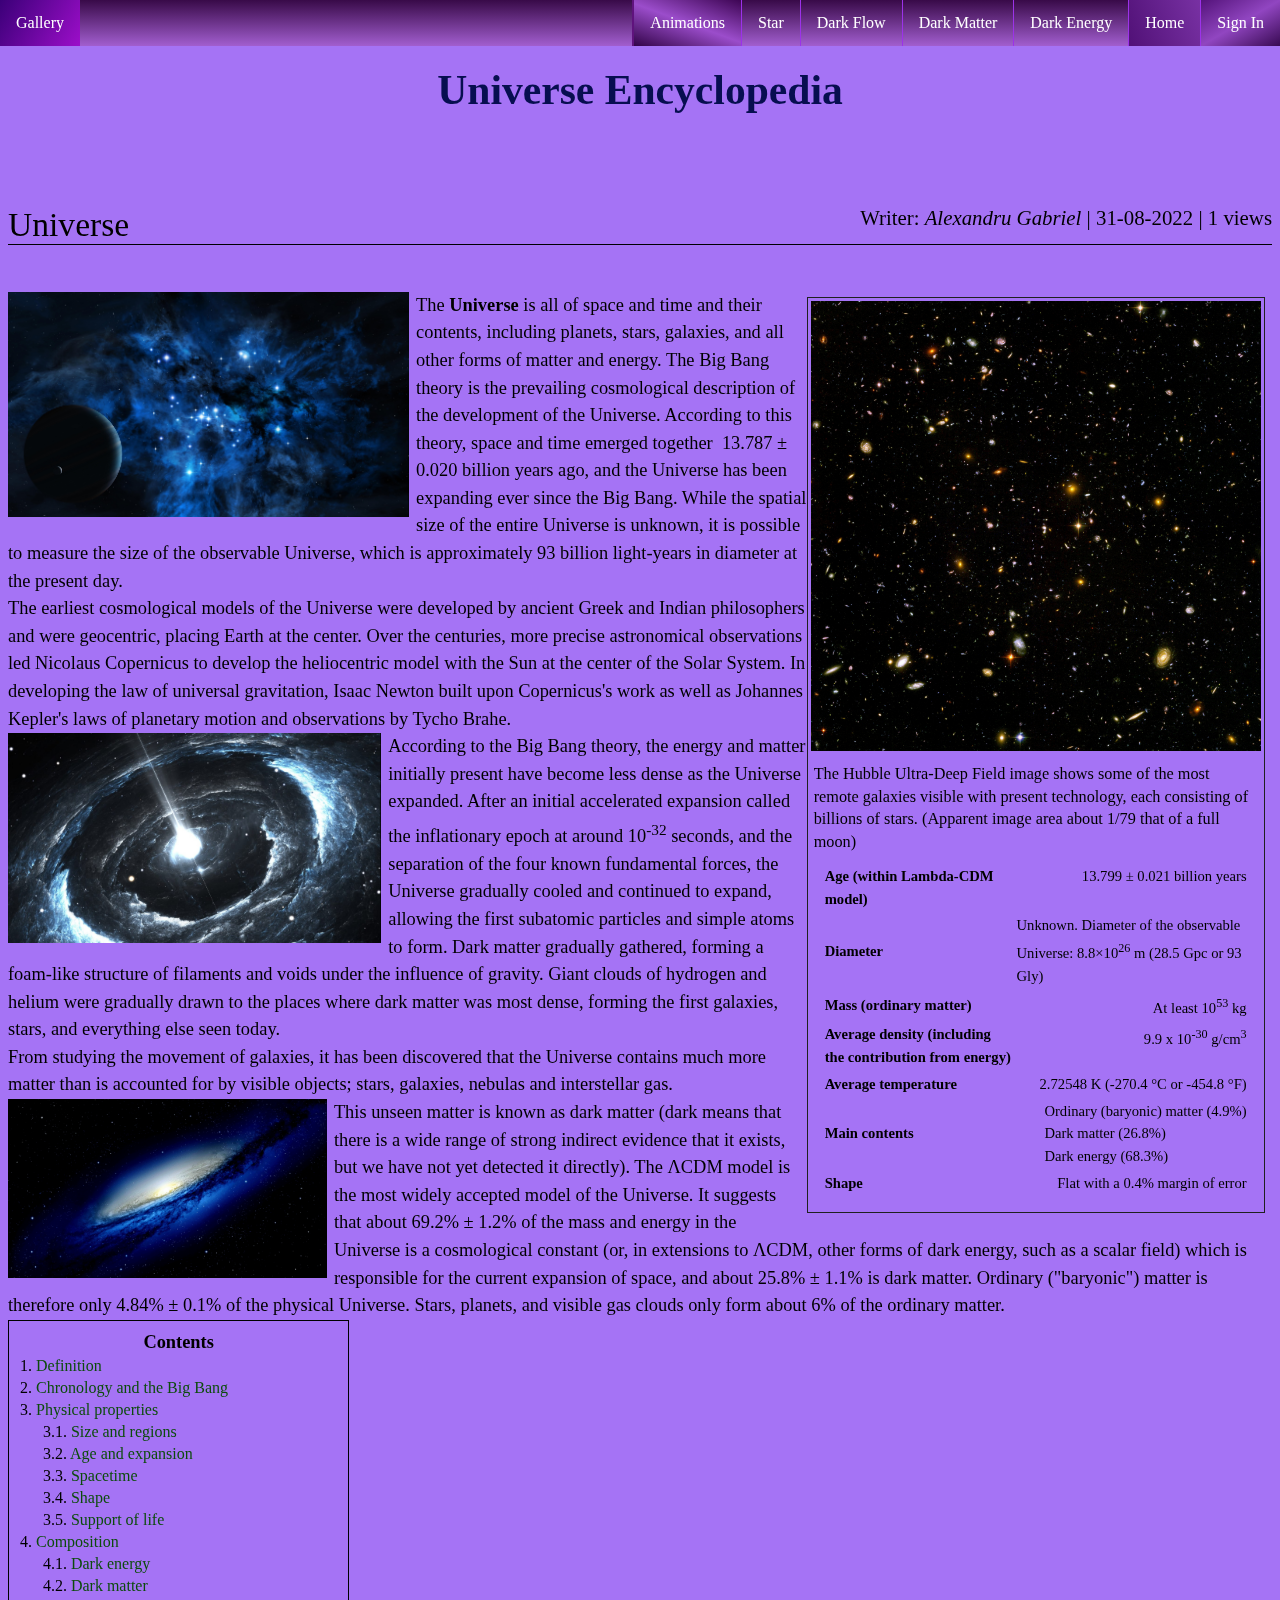
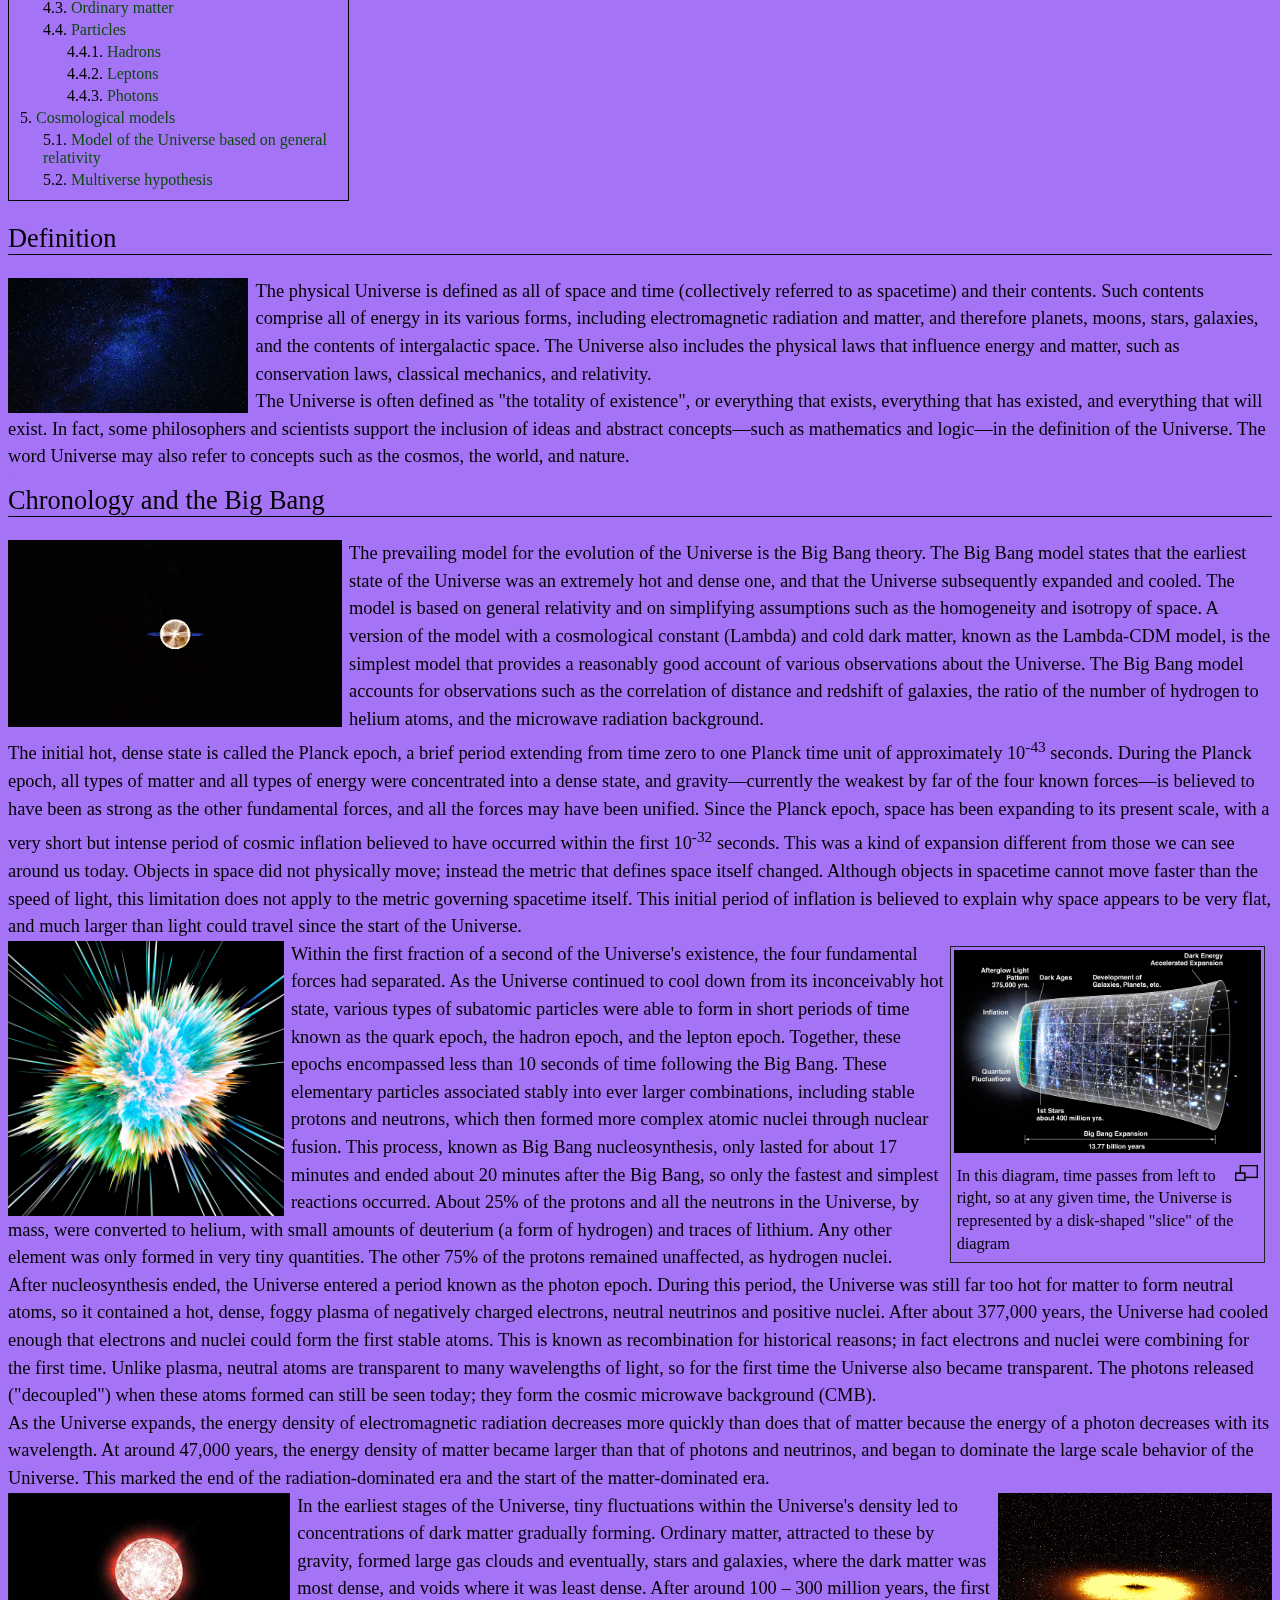
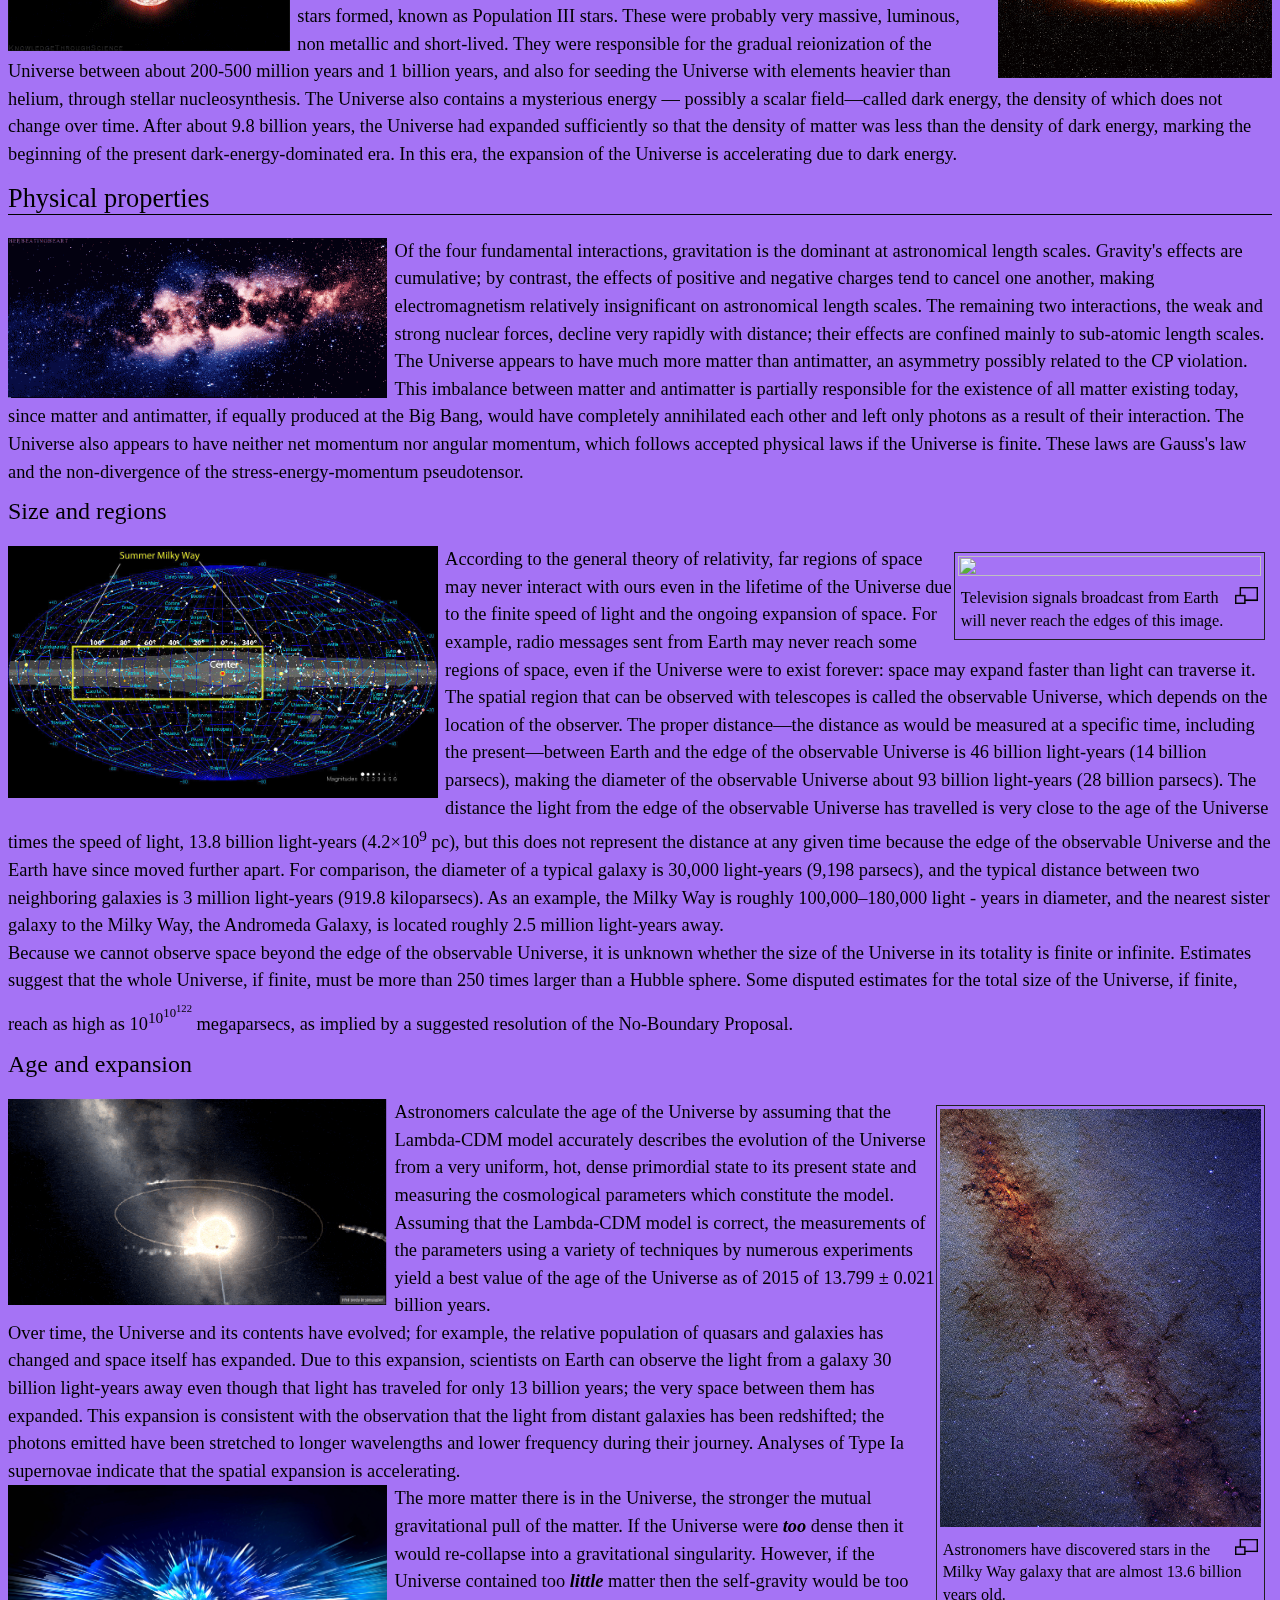
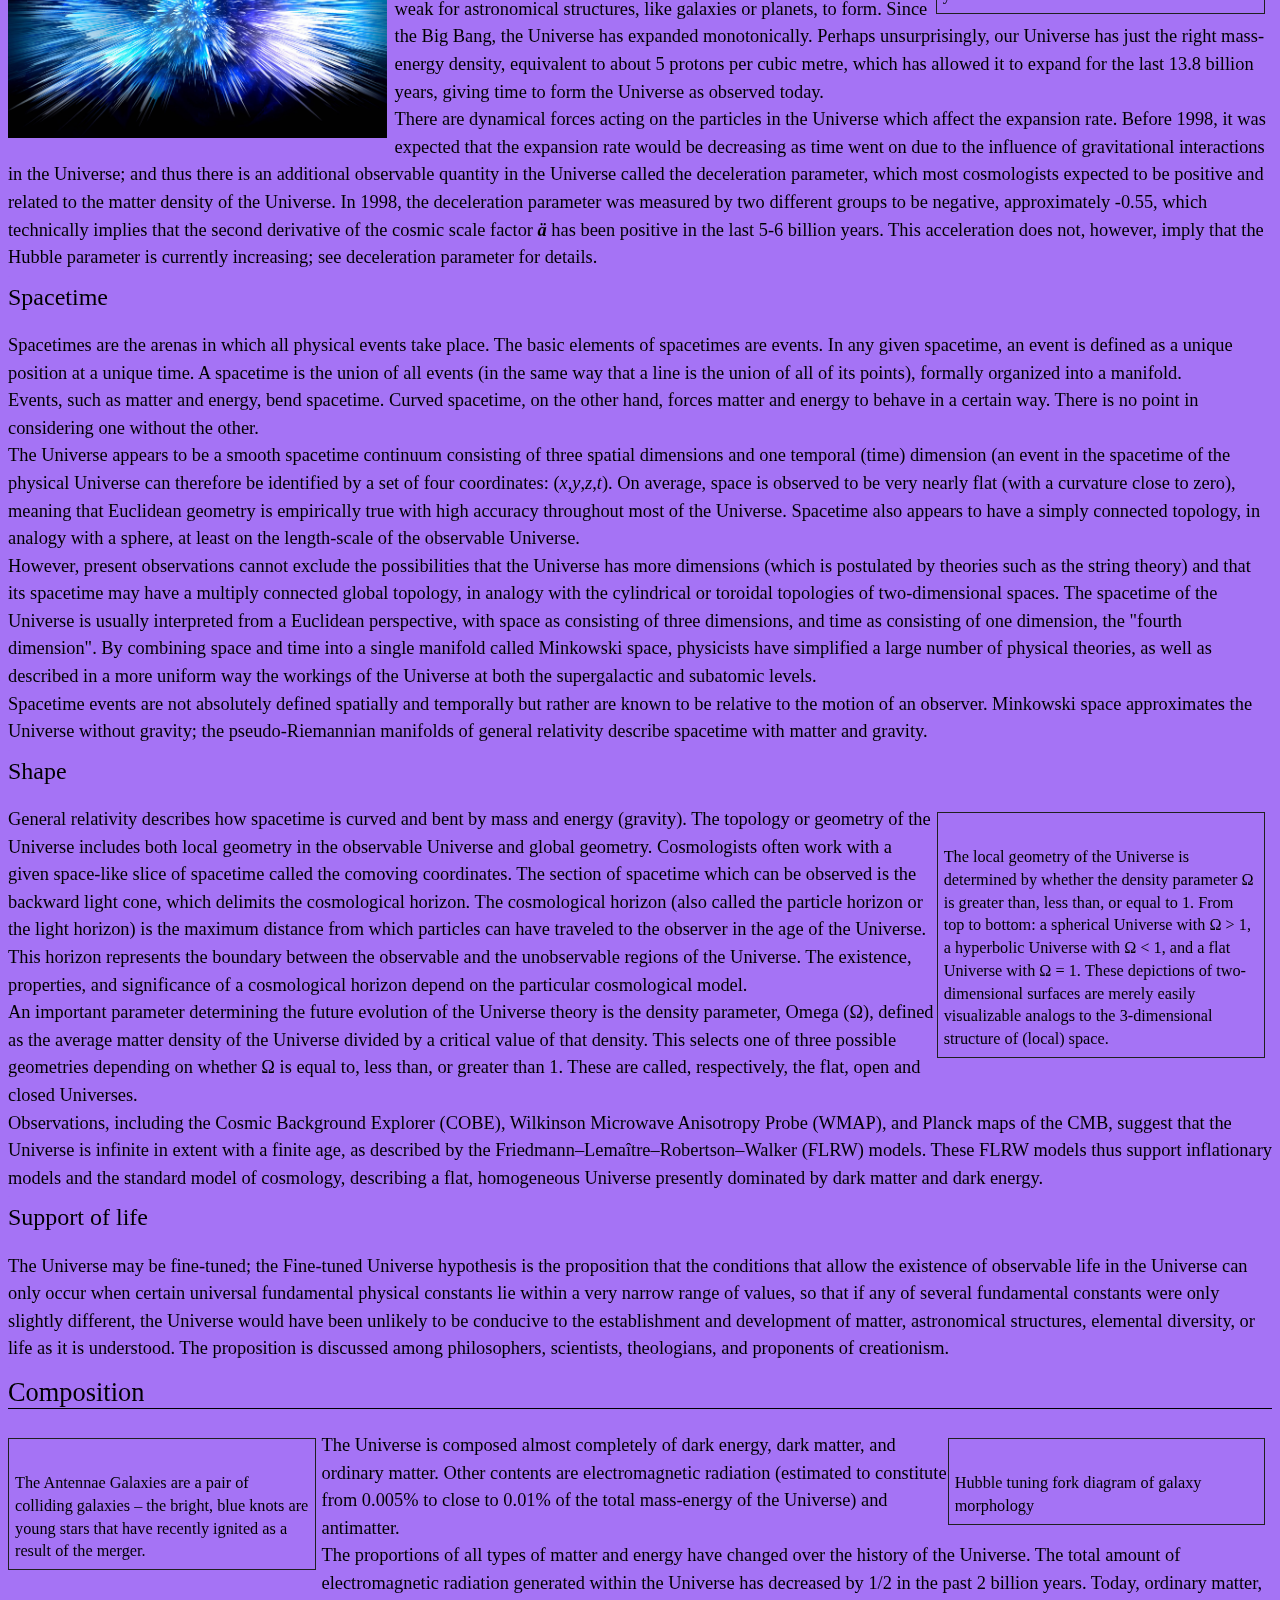
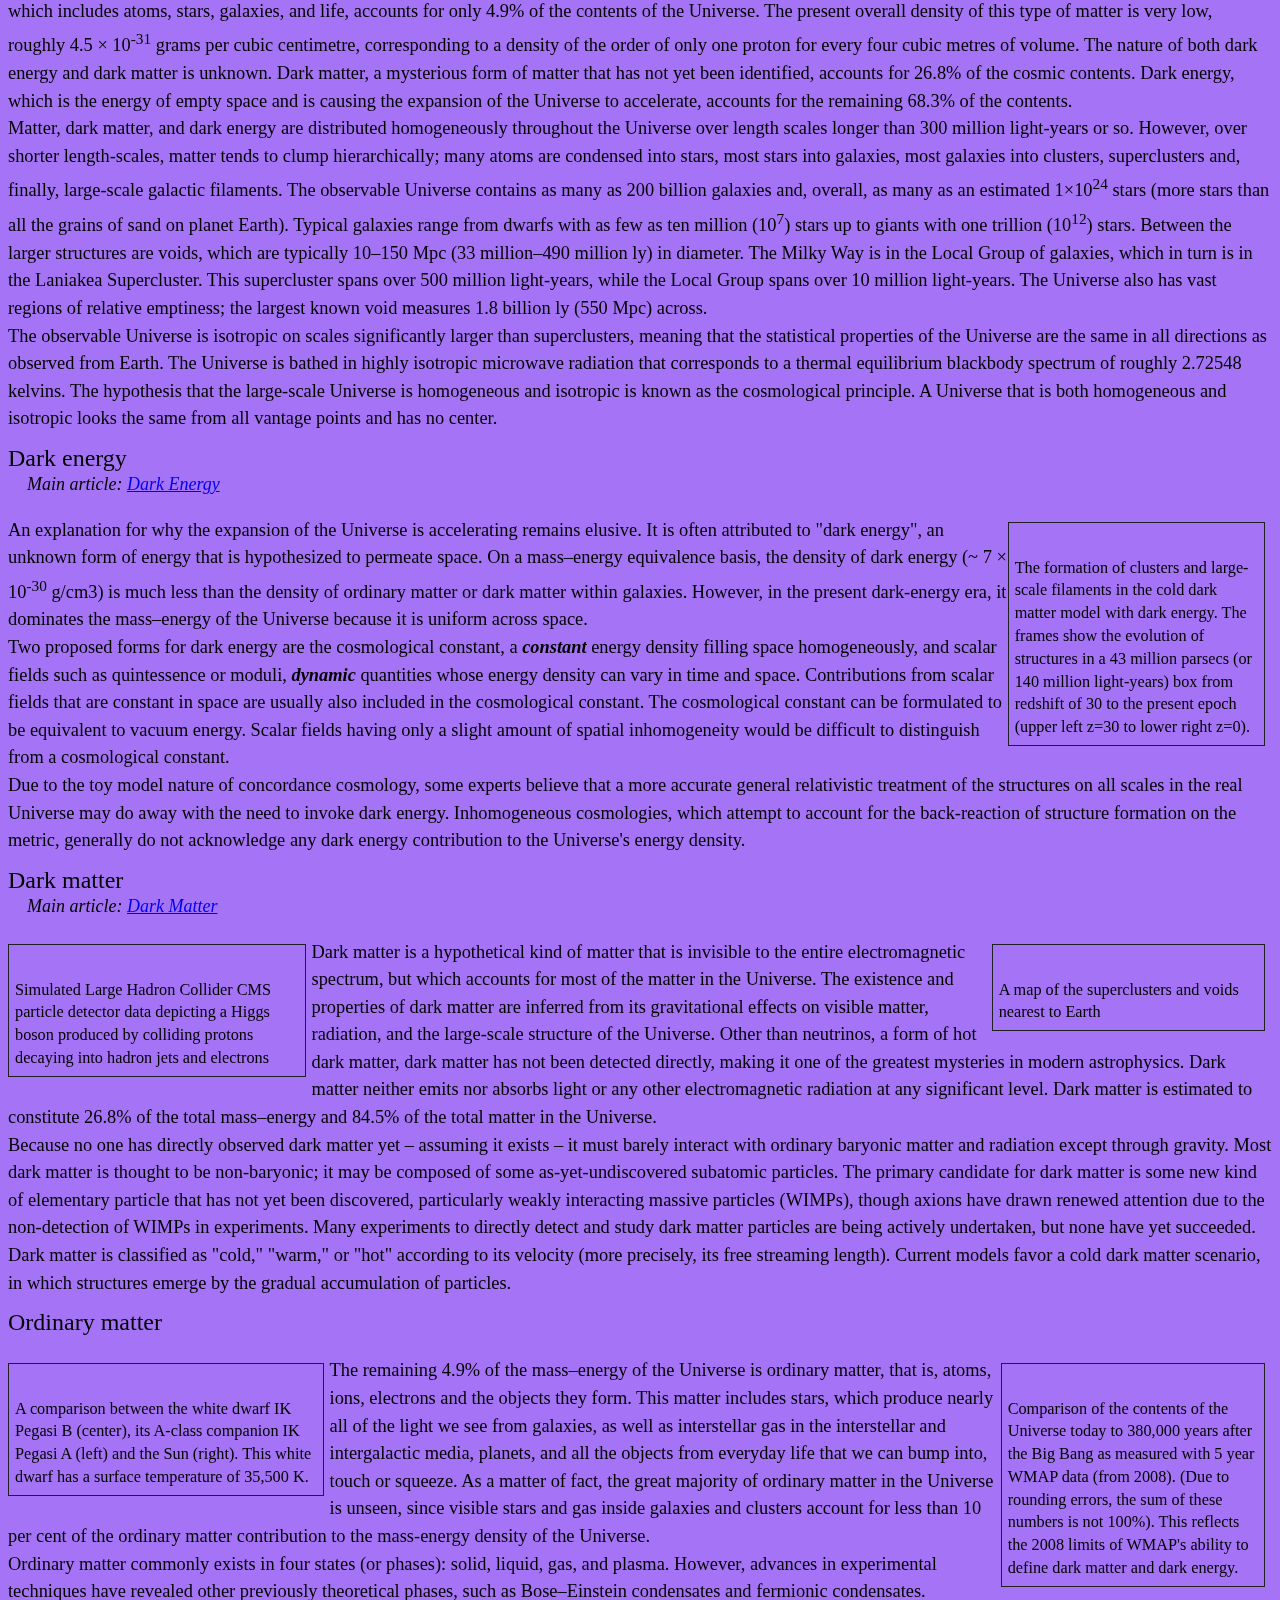
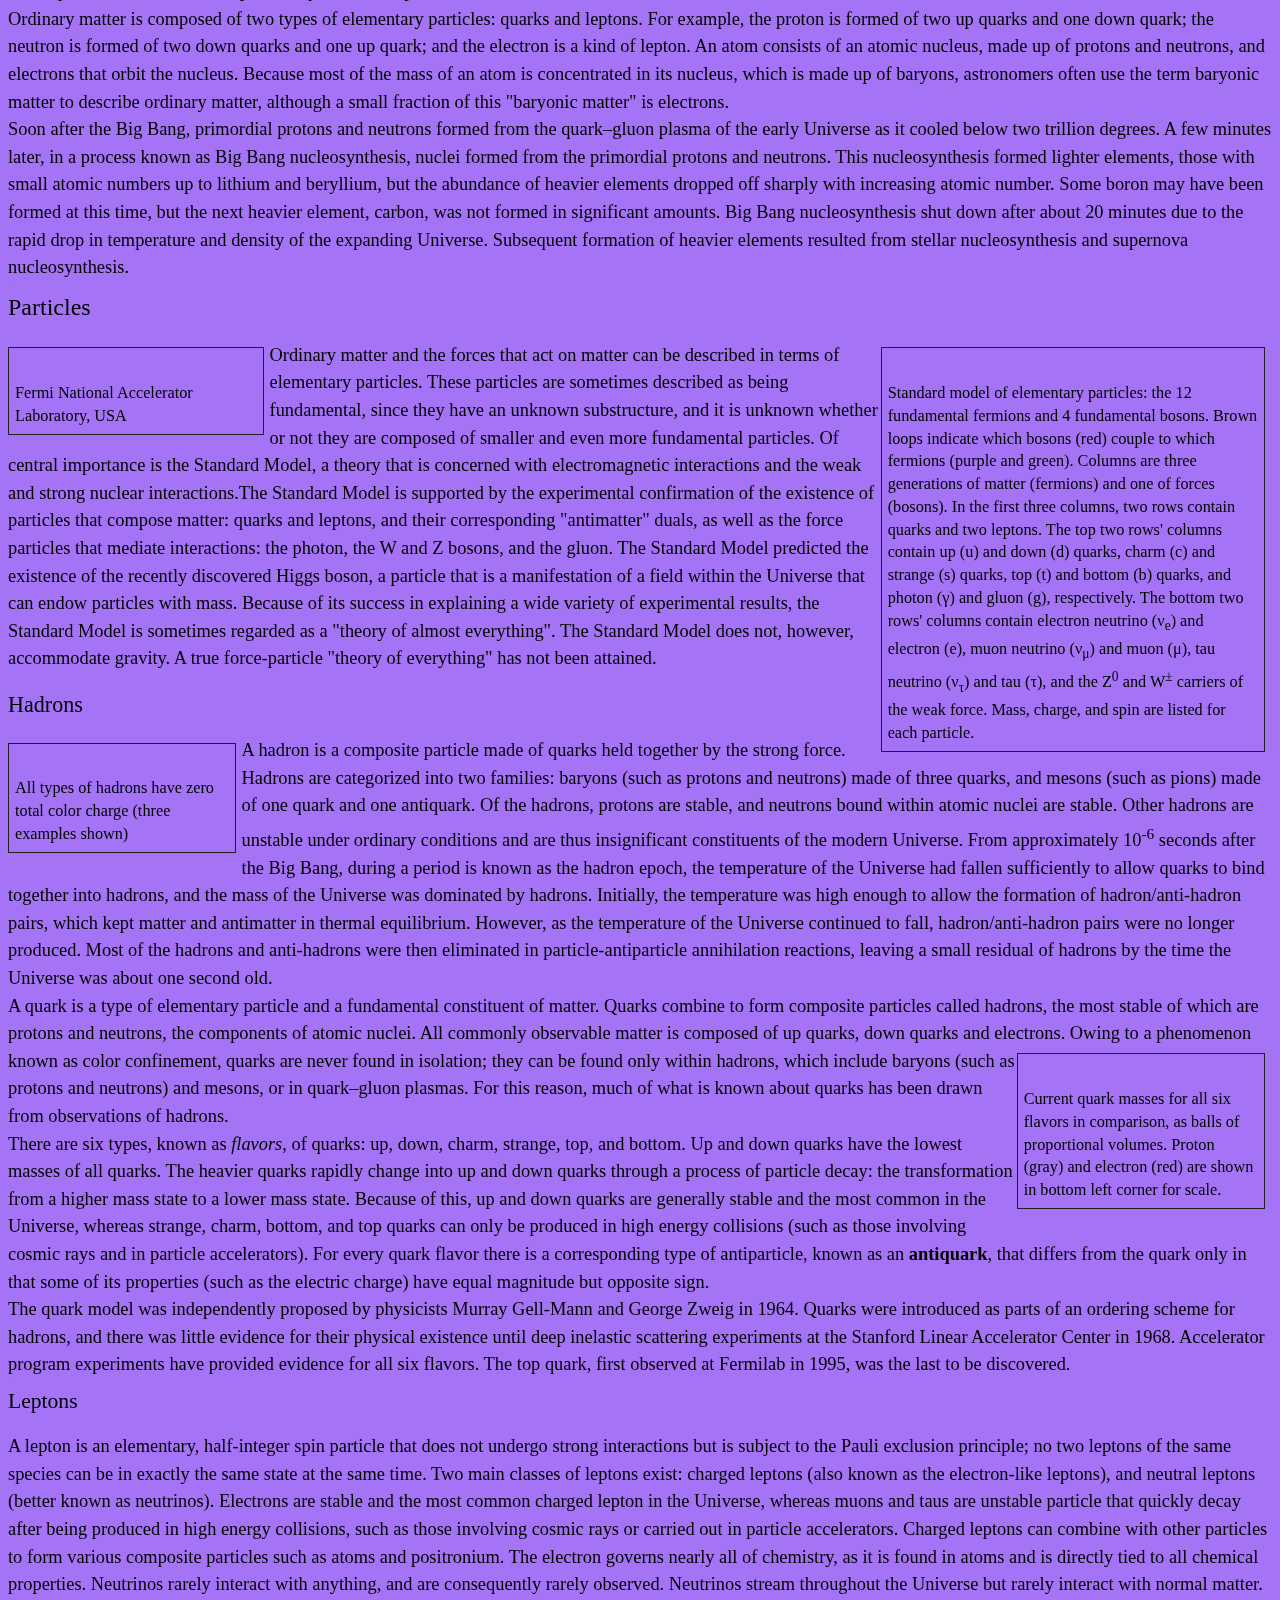
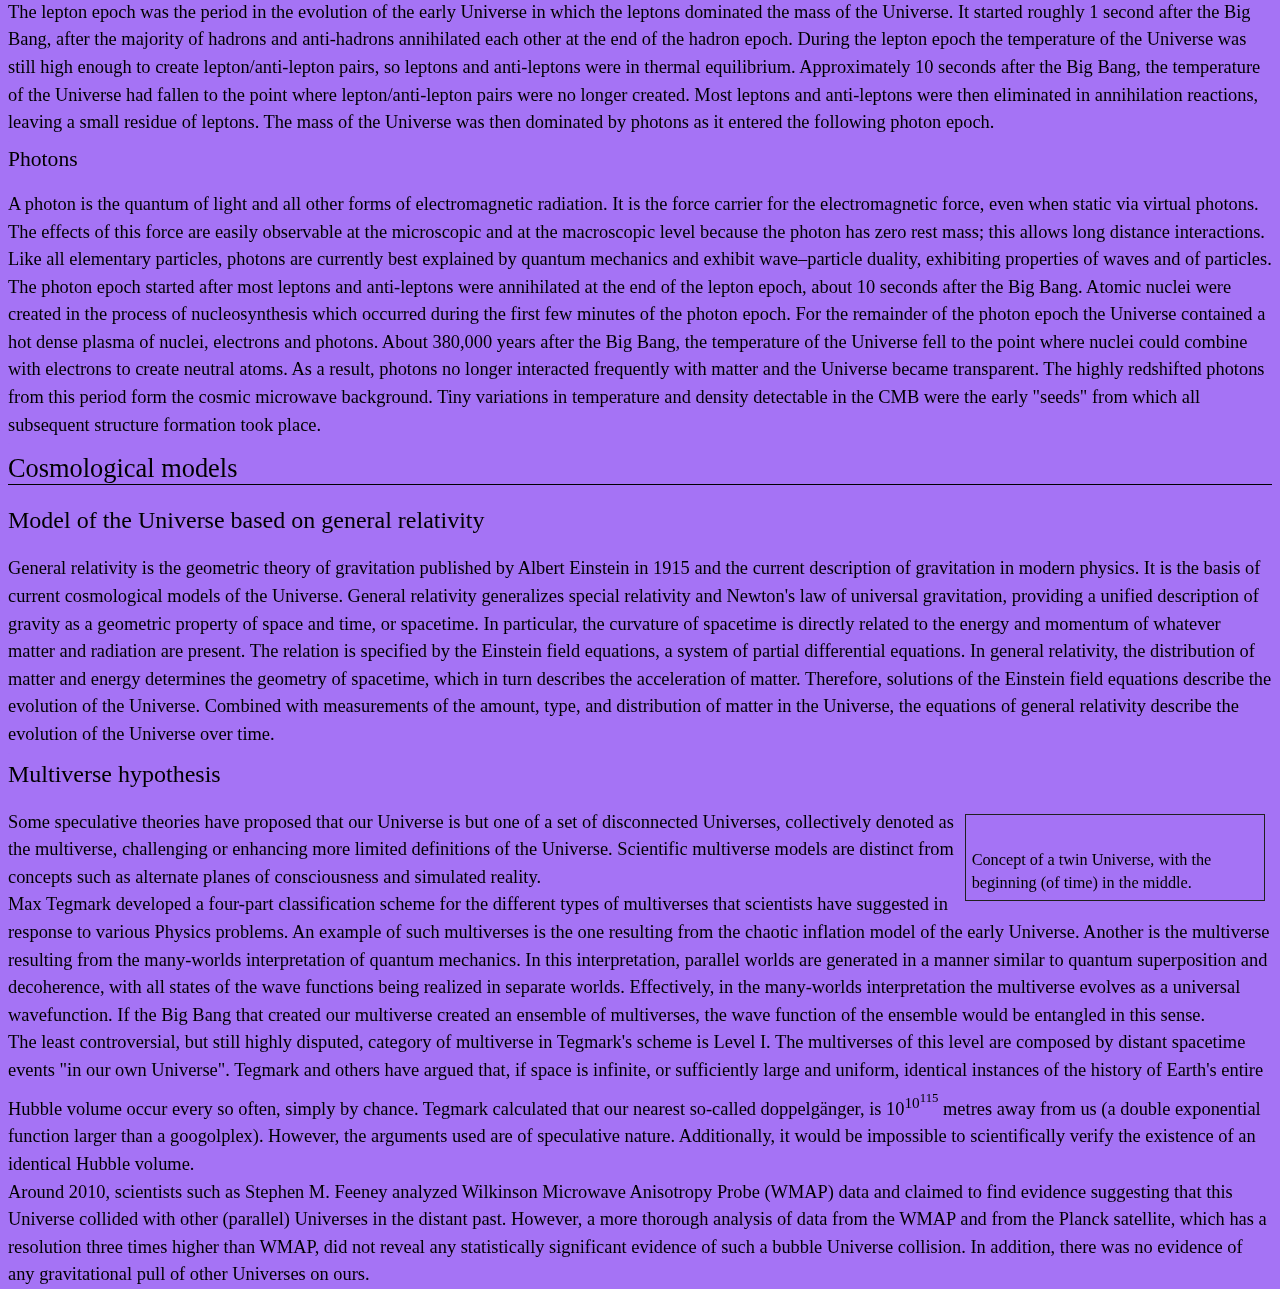
==== index.html @ 9cc8de01 "Update index.html" ====
<!DOCTYPE html>
<html lang = "en" style = "background-color: #a573f5; width: 100%">
    <head>
        <title>
            Universe
        </title>
        <style>
            .center_gif
            {
                justify-content: center;
                align-items: center;
                margin: 0 auto;
                height: 85.5%;
                padding-top: 5%;
            }
            .lightbox
            {
                display: none;
                position: fixed;
                top: 0;
                left: 0;
                z-index: 4;
                width: 100%;
                height: 100%;
                background: rgba(0, 0, 0, 0.7);
            }
            .lightbox:target
            {
                display: flex;
            }
            .subtitle_first
            {
                text-decoration: none;
                font-size: 165%;
                font-weight: normal;
            }
            .subtitle_second
            {
                text-decoration: none;
                font-size: 150%;
                font-weight: normal;
            }
            .subtitle_third
            {
                text-decoration: none;
                font-size: 135%;
                font-weight: normal;
            }
            ::-webkit-scrollbar
            {
                width: 15px;
            }
            ::-webkit-scrollbar-track
            {
                background: #a573f5; 
            }
            ::-webkit-scrollbar-corner
            {
                background: #a573f5; 
            }
            ::-webkit-scrollbar-thumb
            {
                background-image: linear-gradient(#400b52, #9a52cb); 
            }
            ::-webkit-scrollbar-thumb:hover
            {
                background-image: linear-gradient(120deg, #3B0078, #9C0EC9); 
            }
            .website-counter
            {
                color: black;
                font-weight: normal;
                font-size: 62%;
                float: right;
            }
            div.thumbinner
            {
                border: 1px solid #202020;
                background-color: #a573f5;
                font-size: 94%;
                padding: 3px;
                text-align: left;
                overflow: hidden;
            }
            .thumbinner
            {
                min-width: 100px;
            }
            
            div.tleft
            {
                margin: 0.3em 0.3em 1.0em 0;
            }
            div.tleft, div.floatleft, table.floatleft
            {
                float: left;
                clear: left;
            }
            div.tright
            {
                margin: 0.3em 0.4em 1.0em 0;
            }
            div.thumb
            {
                width: auto;
                background-color: transparent;
                margin-bottom: 0.5em;
            }
            div.tright, div.floatright, table.floatright
            {
                float: right;
                clear: right;
            }
            .thumbcaption
            {
                border: 0;
                font-size: 94%;
                line-height: 1.4em;
                padding: 3px;
            }
            .mw-content-ltr .thumbcaption
            {
                text-align: left;
            }
            .magnify
            {
                display: block;
                text-indent: 15px;
                width: 23px;
                user-select: none;
                margin-left: 3px;
                margin-right: 0;
                float: right;
            }
            .table_border_div
            {
                border: 0;
                width: 100%;
                font-size: 90%;
            }
            table
            {
                border: 1px solid black;
                text-align: left;
                padding: 8px;
                font-family: Times New Roman;
                min-width: 300px;
                width: 27%;
            }
            body
            {
                font-size: 100%;
            }
            div.a
            {
                text-align: left;
            }
            ul
            {
                list-style-type: none;
                margin: -8px;
                padding: 0;
                overflow: hidden;
                background-image: linear-gradient(#380a48, #a25ecf);
                position: sticky;
                top: 0;
                z-index: 5;
            }
            li
            {
                float: right;
                border-left: 1px solid rgb(156, 50, 233);
            }
            li.animations
            {
                border-left: 2px solid rgb(95, 19, 125);
            }
            li:last-child
            {
                border-left: none;
            }
            li a
            {
                display: block;
                color: whitesmoke;
                text-align: center;
                padding: 14px 16px;
                text-decoration: none;
            }
            li a:hover
            {
                background-image: linear-gradient(120deg, #3B0078, #9C0EC9);
            }
            .active3
            {
                background-image: linear-gradient(150deg, #54137a, #9146c1, #380a52);
            }
            .active2
            {
                background-image: linear-gradient(135deg, #792fa6, #511177);
            }
            .active
            {
                background-image: linear-gradient(250deg, #7831a3, #511177);
            }
            .line
            {
                width: 100%;
                height: 0.65%;
                border-bottom: 1px solid black;
                position: static;
            }
            .link
            {
                color: #0c4b0c;
                text-decoration: none;
            }
            .link:hover
            {
                text-decoration: underline;
            }
            a:visited
            {
                color: #560909;
                text-decoration: none;
            }
            .afterdiv
            {
                font-family: Times New Roman;
                font-size: 115%;
                float: left;
                margin-top: 0.1%;
                line-height: 150%;
            }
            .unselectable
            {
                font-size: 0.1%;
                margin-bottom: -1.1%;
                color: #a573f5;
                -webkit-touch-callout: none;
                -webkit-user-select: none;
                -khtml-user-select: none;
                -moz-user-select: none;
                -ms-user-select: none;
                user-select: none;
            }
            .unselectable_2
            {
                -webkit-touch-callout: none;
                -webkit-user-select: none;
                -khtml-user-select: none;
                -moz-user-select: none;
                -ms-user-select: none;
                user-select: none;
            }
            .font_color
            {
                z-index: 3;
                color:#53d2c7;
            }
            .image_container
            {
                position: relative;
                cursor: pointer;
            }
            img
            {
                width: 100%;
                height: 100%;
            }
            .image_blur:hover img
            {
                filter: blur(2.5px);
                transition: all 700ms linear;
            }
            .image_blur:not(:hover) img
            {
                transition: all 700ms linear;
            }
            .image_container:before
            {
                content: "";
                position: absolute;
                top: 0;
                left: 0;
                width: 100%;
                height: 100%;
                filter: blur(5px);
                backdrop-filter: blur(9px) saturate(150%) contrast(45%) brightness(140%);
                -webkit-backdrop-filter: blur(9px) saturate(150%) contrast(45%) brightness(140%);
                background-color: hsl(271, 76%, 53%);
                transform: scale(0);
                transition: all 800ms linear;
                transform-origin: 0 50%;
                z-index: 3;
                opacity: 0.35;
            }
            @supports (-webkit-backdrop-filter: blur(9px) saturate(150%) contrast(45%) brightness(140%)) or (backdrop-filter: blur(9px) saturate(150%) contrast(45%) brightness(140%))
            {
                .image_container-b.image_container-reduce
                {
                    transition: all 800ms linear;
                    backdrop-filter: blur(9px) saturate(150%) contrast(45%) brightness(140%);
                    -webkit-backdrop-filter: blur(9px) saturate(150%) contrast(45%) brightness(140%);
                }
            }
            .image_container:hover:before
            {
                transform: scale(1);
            }
            span
            {
                position: absolute;
                opacity: 0;
                transition: all 800ms linear;
            }
            .title
            {
                left: 10%;
                top: 3%;
            }
            .description
            {
                left: 12%;
                top: 20%;
                width: 88%;
            }
            .image_container:hover span
            {
                opacity: 1;
            }
            .line1
            {
                left: 0;
                top: 0;
                position: absolute;
                background: #53d2c7;
                transition: all 800ms linear;
            }
            .top
            {
                width: 3px;
                height: 0;
                left: 5%;
            }
            .image_container:hover .top
            {
                height: 100%;
            }
            .left
            {
                width: 0;
                height: 3px;
                top: 95%;
            }
            .image_container:hover .left
            {
                width: 100%;
            }
            .drop
            {
                display: flex;
                background-image: linear-gradient(200deg, #3d0553, #9b4dcb, #320448);
                flex-direction: row-reverse;
            }
            .drop-cont
            {
                display: none;
            }
            .drop:hover .disappear
            {
                display: none;
            }
            .drop:hover .drop-cont
            {
                display: flex;
                flex-direction: row-reverse;
            }
        </style>
        <meta charset = "UTF-8">
    </head>
    <script>
        function Visitors ()
        {
            var visitCount = localStorage.getItem ("page_view");
            visitCount ++;
            localStorage.setItem ("page_view", visitCount);
            document.getElementById ("demo").innerHTML = visitCount;
        }
    </script>
    <body onload = "Visitors ()">
        <ul>
            <li>
                <a class = "active3" href = "Log In Form.html" style = "color: white">
                    Sign In
                </a>
            </li>
            <li>
                <a class = "active" href = "index.html" style = "color: white">
                    Home
                </a>
            </li>
            <li>
                <a href = "Dark Energy.html" style = "color: white">
                    Dark Energy
                </a>
            </li>
            <li>
                <a href = "Dark Matter.html" style = "color: white">
                    Dark Matter
                </a>
            </li>
            <li>
                <a href = "Dark Flow.html" style = "color: white">
                    Dark Flow
                </a>
            </li>
            <li>
                <a href = "Star.html" style = "color: white">
                    Star
                </a>
            </li>
            <li class = "animations">
                <div class = "drop">
                    <a class = "disappear" style = "color: white; cursor: pointer">
                        Animations
                    </a>
                    <div class = "drop-cont">
                        <a href = "Solar System/Solar System.html" style = "color: white" target = "_blank">
                            Solar System
                        </a>
                        <a href = "Simple Terra/Simple Terra.html" style = "color: white" target = "_blank">
                            Terra
                        </a>
                        <a href = "Orb/Orb.html" style = "color: white" target = "_blank">
                            Orb
                        </a>
                        <a href = "Night Flower/Night Flower.html" style = "color: white" target = "_blank">
                            Form of Life
                        </a>
                        <a href = "Black Hole Shader/Black Hole Shader.html" style = "color: white" target = "_blank">
                            Black Hole
                        </a>
                        <a href = "Nebula/Nebula.html" style = "color: white" target = "_blank">
                            Nebula
                        </a>
                    </div>
                </div>
            </li>
            <li style = "float: left">
                <a class = "active2" href = "Gallery.html" style = "color: white">
                    Gallery
                </a>
            </li>
        </ul>
        <center>
            <h1 style = "text-decoration: none; color:#070e50; font-size: 260%">
                Universe Encyclopedia
            </h1>
        </center>
        <br>
        <br>
        <h2 style = "text-decoration: none; font-size: 210%; font-weight: normal">
            Universe
            <div class = "website-counter unselectable_2">
                &nbsp;views
            </div>
            <div id = "demo" class = "website-counter unselectable_2">
            </div>
            <div class = "website-counter unselectable_2">
                Writer: <i>Alexandru Gabriel</i> | 31-08-2022 |&nbsp;
            </div>
            <div class = "line">
            </div>
        </h2>
        <br>
        <div class = "afterdiv">
            <div class = "thumb tright">
                <div class = "thumbinner" style = "width: 450px">
                    <a href = "#img1">
                        <img loading = "lazy" src = "media\Hubble_ultra_deep_field.jpg" width = "100%">
                    </a>
                    <a href = "#_" class = "lightbox" id = "img1">
                        <div class = "center_gif">
                            <img loading = "lazy" src = "media\Hubble_ultra_deep_field.jpg">
                        </div>
                    </a>
                    <div class = "thumbcaption">
                        The Hubble Ultra-Deep Field image shows some of the most remote galaxies visible with present technology, each consisting of billions of stars. (Apparent image area about 1/79 that of a full moon)
                        <table class = "table_border_div">
                            <tr>
                                <td width = "45%">
                                    <b>Age (within Lambda-CDM model)</b>
                                </td>
                                <td style = "float: right">
                                    13.799 ± 0.021 billion years
                                </td>
                            </tr>
                            <tr>
                                <td width = "45%">
                                    <b>Diameter</b>
                                </td>
                                <td style = "float: right">
                                    Unknown. Diameter of the observable Universe: 8.8×10<sup>26</sup> m (28.5 Gpc or 93 Gly)
                                </td>
                            </tr>
                            <tr>
                                <td width = "45%">
                                    <b>Mass (ordinary matter)</b>
                                </td>
                                <td style = "float: right">
                                    At least 10<sup>53</sup> kg
                                </td>
                            </tr>
                            <tr>
                                <td width = "45%">
                                    <b>Average density (including the contribution from energy)</b>
                                </td>
                                <td style = "float: right">
                                    9.9 x 10<sup>-30</sup> g/cm<sup>3</sup>
                                </td>
                            </tr>
                            <tr>
                                <td width = "45%">
                                    <b>Average temperature</b>
                                </td>
                                <td style = "float: right">
                                    2.72548 K (-270.4 °C or -454.8 °F)
                                </td>
                            </tr>
                            <tr>
                                <td width = "45%">
                                    <b>Main contents</b>
                                </td>
                                <td style = "float: right">
                                    Ordinary (baryonic) matter (4.9%)<br>
                                    Dark matter (26.8%)<br>
                                    Dark energy (68.3%)
                                </td>
                            </tr>
                            <tr>
                                <td width = "45%">
                                    <b>Shape</b>
                                </td>
                                <td style = "float: right">
                                    Flat with a 0.4% margin of error
                                </td>
                            </tr>
                        </table>
                    </div>
                </div>
            </div>
            <a href = "#img2">
                <div class = "image_blur">
                    <div class = "image_container" style = "width: 31.7%; float: left; margin-right: 0.4em">
                        <img loading = "lazy" src = "media\135275_original_3674x6530.jpg" style = "float: left">
                        <span class = "title font_color" style = "font-size: 130%">
                            Gas clouds in a galaxy
                        </span>
                        <span class = "description font_color" style = "font-size: 102%">
                            Blue gas clouds that formed some stars and planets
                        </span>
                        <span class = "line1 top">
                        </span>
                        <span class = "line1 left">
                        </span>
                    </div>
                </div>
            </a>
            <a href = "#_" class = "lightbox" id = "img2">
                <div class = "center_gif">
                    <img loading = "lazy" src = "media\135275_original_3674x6530.jpg">
                </div>
            </a>
            The <b>Universe</b> is all of space and time and their contents, including planets, stars, galaxies, and all other forms of matter and energy. The Big Bang theory is the prevailing cosmological description of the development of the Universe. According to this theory, 
            space and time emerged together&nbsp; 13.787 ± 0.020 billion years ago, and the Universe has been expanding ever since the Big Bang. While the spatial size of the entire Universe is unknown, it is possible to measure the size of the observable Universe, which is 
            approximately 93 billion light-years in diameter at the present day.<br>
            The earliest cosmological models of the Universe were developed by ancient Greek and Indian philosophers and were geocentric, placing Earth at the center. Over the centuries, more precise astronomical observations led Nicolaus Copernicus to develop the 
            heliocentric model with the Sun at the center of the Solar System. In developing the law of universal gravitation, Isaac Newton built upon Copernicus's work as well as Johannes Kepler's laws of planetary motion and observations by Tycho Brahe.<br>
            <a href = "#img3">
                <div class = "image_blur">
                    <div class = "image_container" style = "width: 29.5%; float: left; margin-right: 0.4em">
                        <img loading = "lazy" src = "media\20210304_005443.jpg" style = "float: left">
                        <span class = "title font_color" style = "font-size: 130%">
                            Neutron star eruption
                        </span>
                        <span class = "description font_color" style = "font-size: 102%">
                            Accretion disc of a gamma rays eruption of a neutron star
                        </span>
                        <span class = "line1 top">
                        </span>
                        <span class = "line1 left">
                        </span>
                    </div>
                </div>
            </a>
            <a href = "#_" class = "lightbox" id = "img3">
                <div class = "center_gif">
                    <img loading = "lazy" src = "media\20210304_005443.jpg">
                </div>
            </a>
            According to the Big Bang theory, the energy and matter initially present have become less dense as the Universe expanded. After an initial accelerated expansion called the inflationary epoch at around 10<sup>-32</sup> seconds, and the separation of the four known 
            fundamental forces, the Universe gradually cooled and continued to expand, allowing the first subatomic particles and simple atoms to form. Dark matter gradually gathered, forming a foam-like structure of filaments and voids under the influence of gravity. Giant clouds 
            of hydrogen and helium were gradually drawn to the places where dark matter was most dense, forming the first galaxies, stars, and everything else seen today.<br>
            From studying the movement of galaxies, it has been discovered that the Universe contains much more matter than is accounted for by visible objects; stars, galaxies, nebulas and interstellar gas. 
            <a href = "#img4">
                <div class = "image_blur">
                    <div class = "image_container" style = "width: 25.2%; float: left; margin-right: 0.4em">
                        <img loading = "lazy" src = "media\857569.jpg" style = "float: left">
                        <span class = "title font_color" style = "font-size: 130%">
                            Galaxy
                        </span>
                        <span class = "description font_color" style = "font-size: 102%">
                            Artist's illustration of a spiral galaxy
                        </span>
                        <span class = "line1 top">
                        </span>
                        <span class = "line1 left">
                        </span>
                    </div>
                </div>
            </a>
            <a href = "#_" class = "lightbox" id = "img4">
                <div class = "center_gif">
                    <img loading = "lazy" src = "media\857569.jpg">
                </div>
            </a>
            This unseen matter is known as dark matter (dark means that there is a wide range of strong indirect evidence that it exists, but we have not yet detected it directly). The ΛCDM model is the most widely accepted model of the Universe. It suggests that about 
            69.2% ± 1.2% of the mass and energy in the Universe is a cosmological constant (or, in extensions to ΛCDM, other forms of dark energy, such as a scalar field) which is responsible for the current expansion of space, and about 25.8% ± 1.1% is dark matter. 
            Ordinary ("baryonic") matter is therefore only 4.84% ± 0.1% of the physical Universe. Stars, planets, and visible gas clouds only form about 6% of the ordinary matter.
        </div>
        <table style = "margin-top: 0.6em">
            <tr>
                <th style = "font-size: 115%">
                    <center>Contents</center>
                </th>
            </tr>
            <tr>
                <td>
                    1. 
                    <a href = "#Definition" class = "link">
                        Definition
                    </a>
                </td>
            </tr>
            <tr>
                <td>
                    2. 
                    <a href = "#Chronology and the Big Bang" class = "link">
                        Chronology and the Big Bang
                    </a>
                </td>
            </tr>
            <tr>
                <td>
                    3. 
                    <a href = "#Physical properties" class = "link">
                        Physical properties
                    </a>
                    <tr>
                        <td style = "padding-left: 7.5%">
                            3.1. 
                            <a href = "#Size and regions" class = "link">
                                Size and regions
                            </a>
                        </td>
                    </tr>
                    <tr>
                        <td style = "padding-left: 7.5%">
                            3.2. 
                            <a href = "#Age and expansion" class = "link">
                                Age and expansion
                            </a>
                        </td>
                    </tr>
                    <tr>
                        <td style = "padding-left: 7.5%">
                            3.3. 
                            <a href = "#Spacetime" class = "link">
                                Spacetime
                            </a>
                        </td>
                    </tr>
                    <tr>
                        <td style = "padding-left: 7.5%">
                            3.4. 
                            <a href = "#Shape" class = "link">
                                Shape
                            </a>
                        </td>
                    </tr>
                    <tr>
                        <td style = "padding-left: 7.5%">
                            3.5. 
                            <a href = "#Support of life" class = "link">
                                Support of life
                            </a>
                        </td>
                    </tr>
                </td>
            </tr>
            <tr>
                <td>
                    4. 
                    <a href = "#Composition" class = "link">
                        Composition
                    </a>
                    <tr>
                        <td style = "padding-left: 7.5%">
                            4.1. 
                            <a href = "#Dark energy" class = "link">
                                Dark energy
                            </a>
                        </td>
                    </tr>
                    <tr>
                        <td style = "padding-left: 7.5%">
                            4.2. 
                            <a href = "#Dark matter" class = "link">
                                Dark matter
                            </a>
                        </td>
                    </tr>
                    <tr>
                        <td style = "padding-left: 7.5%">
                            4.3. 
                            <a href = "#Ordinary matter" class = "link">
                                Ordinary matter
                            </a>
                        </td>
                    </tr>
                    <tr>
                        <td style = "padding-left: 7.5%">
                            4.4. 
                            <a href = "#Particles" class = "link">
                                Particles
                            </a>
                            <tr>
                                <td style = "padding-left: 15%">
                                    4.4.1. 
                                    <a href = "#Hadrons" class = "link">
                                        Hadrons
                                    </a>
                                </td>
                            </tr>
                            <tr>
                                <td style = "padding-left: 15%">
                                    4.4.2. 
                                    <a href = "#Leptons" class = "link">
                                        Leptons
                                    </a>
                                </td>
                            </tr>
                            <tr>
                                <td style = "padding-left: 15%">
                                    4.4.3. 
                                    <a href = "#Photons" class = "link">
                                        Photons
                                    </a>
                                </td>
                            </tr>
                        </td>
                    </tr>
                </td>
            </tr>
            <tr>
                <td>
                    5. 
                    <a href = "#Cosmological models" class = "link">
                        Cosmological models
                    </a>
                    <tr>
                        <td style = "padding-left: 7.5%">
                            5.1. 
                            <a href = "#Model of the Universe based on general relativity" class = "link">
                                Model of the Universe based on general relativity
                            </a>
                        </td>
                    </tr>
                    <tr>
                        <td style = "padding-left: 7.5%">
                            5.2. 
                            <a href = "#Multiverse hypothesis" class = "link">
                                Multiverse hypothesis
                            </a>
                        </td>
                    </tr>
                </td>
            </tr>
        </table>
        <h2 class = "subtitle_first" id = "Definition">
            Definition
            <div class = "line">
            </div>
        </h2>
        <div class = "afterdiv">
            <a href = "#img5">
                <div class = "image_blur">
                    <div class = "image_container" style = "width: 19%; float: left; margin-right: 0.4em">
                        <img loading = "lazy" src = "media\stars_milky_way_space_116893_2560x1440.jpg" style = "float: left">
                        <span class = "title font_color" style = "font-size: 130%">
                            Star cluster
                        </span>
                        <span class = "description font_color" style = "font-size: 102%">
                            A massive star cluster captured with an infrared telecope
                        </span>
                        <span class = "line1 top">
                        </span>
                        <span class = "line1 left">
                        </span>
                    </div>
                </div>
            </a>
            <a href = "#_" class = "lightbox" id = "img5">
                <div class = "center_gif">
                    <img loading = "lazy" src = "media\stars_milky_way_space_116893_2560x1440.jpg">
                </div>
            </a>
            The physical Universe is defined as all of space and time (collectively referred to as spacetime) and their contents. Such contents comprise all of energy in its various forms, including electromagnetic radiation and matter, and therefore planets, moons, stars, 
            galaxies, and the contents of intergalactic space. The Universe also includes the physical laws that influence energy and matter, such as conservation laws, classical mechanics, and relativity.<br>
            The Universe is often defined as "the totality of existence", or everything that exists, everything that has existed, and everything that will exist. In fact, some philosophers and scientists support the inclusion of ideas and abstract concepts—such as mathematics 
            and logic—in the definition of the Universe. The word Universe may also refer to concepts such as the cosmos, the world, and nature.
        </div>
        <p class = "unselectable">
            .
        </p>
        <h2 class = "subtitle_first" id = "Chronology and the Big Bang">
            Chronology and the Big Bang
            <div class="line">
            </div>
        </h2>
        <div class = "afterdiv">
            <a href = "#img6">
                <div class = "image_blur">
                    <div class = "image_container" style = "width: 26.4%; float: left; margin-right: 0.4em">
                        <img loading = "lazy" src = "media\image85.gif" style = "float: left">
                        <span class = "title font_color" style = "font-size: 130%">
                            Big Bang
                        </span>
                        <span class = "description font_color" style = "font-size: 102%">
                            The explosion of the Big Bang
                        </span>
                        <span class = "line1 top">
                        </span>
                        <span class = "line1 left">
                        </span>
                    </div>
                </div>
            </a>
            <a href = "#_" class = "lightbox" id = "img6">
                <div class = "center_gif">
                    <img loading = "lazy" src = "media\image85.gif">
                </div>
            </a>
            The prevailing model for the evolution of the Universe is the Big Bang theory. The Big Bang model states that the earliest state of the Universe was an extremely hot and dense one, and that the Universe subsequently expanded and cooled. The model is based on general relativity 
            and on simplifying assumptions such as the homogeneity and isotropy of space. A version of the model with a cosmological constant (Lambda) and cold dark matter, known as the Lambda-CDM model, is the simplest model that provides a reasonably good account of various observations 
            about the Universe. The Big Bang model accounts for observations such as the correlation of distance and redshift of galaxies, the ratio of the number of hydrogen to helium atoms, and the microwave radiation background.<br>
            The initial hot, dense state is called the Planck epoch, a brief period extending from time zero to one Planck time unit of approximately 10<sup>-43</sup> seconds. During the Planck epoch, all types of matter and all types of energy were concentrated into a dense state, and 
            gravity—currently the weakest by far of the four known forces—is believed to have been as strong as the other fundamental forces, and all the forces may have been unified. Since the Planck epoch, space has been expanding to its present scale, with a very short but 
            intense period of cosmic inflation believed to have occurred within the first 10<sup>-32</sup> seconds. This was a kind of expansion different from those we can see around us today. Objects in space did not physically move; instead the metric that defines space itself 
            changed. Although objects in spacetime cannot move faster than the speed of light, this limitation does not apply to the metric governing spacetime itself. This initial period of inflation is believed to explain why space appears to be very flat, and much larger than light 
            could travel since the start of the Universe.<br>
            <div class = "thumb tright">
                <div class = "thumbinner" style = "width: 307px">
                    <a href = "#img7">
                        <img loading = "lazy" src = "media\image78.jpg" width = "100%">
                    </a>
                    <a href = "#_" class = "lightbox" id = "img7">
                        <div class = "center_gif">
                            <img loading = "lazy" src = "media\image78.jpg">
                        </div>
                    </a>
                    <div class = "thumbcaption">
                        <a href = "#img7.1" title = "Enlarge">
                            <img loading = "lazy" src = "media\untitled.png" class = "magnify">
                        </a>
                        <a href = "#_" class = "lightbox" id = "img7.1">
                            <div class = "center_gif">
                                <img loading = "lazy" src = "media\image78.jpg">
                            </div>
                        </a>
                        In this diagram, time passes from left to right, so at any given time, the Universe is represented by a disk-shaped "slice" of the diagram
                    </div>
                </div>
            </div>
            <a href = "#img8">
                <div class = "image_blur"> 
                    <div class = "image_container" style = "width: 21.8%; float: left; margin-right: 0.4em">
                        <img loading = "lazy" src = "media\143441_original_2400x2400.jpg" style = "float: left">
                        <span class = "title font_color" style = "font-size: 130%">
                            Star collapsing
                        </span>
                        <span class = "description font_color" style = "font-size: 102%">
                            The collapse of a star making a Nebula
                        </span>
                        <span class = "line1 top">
                        </span>
                        <span class = "line1 left">
                        </span>
                    </div>
                </div>
            </a>
            <a href = "#_" class = "lightbox" id = "img8">
                <div class = "center_gif">
                    <img loading = "lazy" src = "media\143441_original_2400x2400.jpg">
                </div>
            </a>
            Within the first fraction of a second of the Universe's existence, the four fundamental forces had separated. As the Universe continued to cool down from its inconceivably hot state, various types of subatomic particles were able to form in short periods of time known as the quark 
            epoch, the hadron epoch, and the lepton epoch. Together, these epochs encompassed less than 10 seconds of time following the Big Bang. These elementary particles associated stably into ever larger combinations, including stable protons and neutrons, which then formed more complex atomic 
            nuclei through nuclear fusion. This process, known as Big Bang nucleosynthesis, only lasted for about 17 minutes and ended about 20 minutes after the Big Bang, so only the fastest and simplest reactions occurred. About 25% of the protons and all the neutrons in the Universe, by mass, were 
            converted to helium, with small amounts of deuterium (a form of hydrogen) and traces of lithium. Any other element was only formed in very tiny quantities. The other 75% of the protons remained unaffected, as hydrogen nuclei.<br>
            After nucleosynthesis ended, the Universe entered a period known as the photon epoch. During this period, the Universe was still far too hot for matter to form neutral atoms, so it contained a hot, dense, foggy plasma of negatively charged electrons, neutral neutrinos and positive             nuclei. After about 377,000 years, the Universe had cooled enough that electrons and nuclei could form the first stable atoms. This is known as recombination for historical reasons; in fact electrons and nuclei were combining for the first time. Unlike plasma, neutral atoms are 
            transparent to many wavelengths of light, so for the first time the Universe also became transparent. The photons released ("decoupled") when these atoms formed can still be seen today; they form the cosmic microwave background (CMB).<br>
            As the Universe expands, the energy density of electromagnetic radiation decreases more quickly than does that of matter because the energy of a photon decreases with its wavelength. At around 47,000 years, the energy density of matter became larger than that of photons and neutrinos, 
            and began to dominate the large scale behavior of the Universe. This marked the end of the radiation-dominated era and the start of the matter-dominated era.<br>
            <a href = "#img9">
                <div class = "image_blur">
                    <div class = "image_container" style = "width: 22.3%; float: left; margin-right: 0.4em">
                        <img loading = "lazy" src = "media\big-bang-explosion-gif-7.gif" style = "float: left">
                        <span class = "title font_color" style = "font-size: 130%">
                            Star explosion
                        </span>
                        <span class = "description font_color" style = "font-size: 102%">
                            The explosion of a star
                        </span>
                        <span class = "line1 top">
                        </span>
                        <span class = "line1 left">
                        </span>
                    </div>
                </div>
            </a>
            <a href = "#_" class = "lightbox" id = "img9">
                <div class = "center_gif">
                    <img loading = "lazy" src = "media\big-bang-explosion-gif-7.gif">
                </div>
            </a>
            <a href = "#img10">
                <div class = "image_blur">
                    <div class = "image_container" style = "width: 21.7%; float: right; margin-left: 0.4em">
                        <img loading = "lazy" src = "media\big-bang-universo-gif-6.gif" style = "float: right">
                        <span class = "title font_color" style = "font-size: 130%">
                            Big Bang
                        </span>
                        <span class = "description font_color" style = "font-size: 102%">
                            Expansion of the Big Bang
                        </span>
                        <span class = "line1 top">
                        </span>
                        <span class = "line1 left">
                        </span>
                    </div>
                </div>
            </a>
            <a href = "#_" class = "lightbox" id = "img10">
                <div class = "center_gif">
                    <img loading = "lazy" src = "media\big-bang-universo-gif-6.gif">
                </div>
            </a>
            In the earliest stages of the Universe, tiny fluctuations within the Universe's density led to concentrations of dark matter gradually forming. Ordinary matter, attracted to these by gravity, formed large gas clouds and eventually, stars and galaxies, where the dark matter was most dense, 
            and voids where it was least dense. After around 100 – 300 million years, the first stars formed, known as Population III stars. These were probably very massive, luminous, non metallic and short-lived. They were responsible for the gradual reionization of the Universe between about 200-500 
            million years and 1 billion years, and also for seeding the Universe with elements heavier than helium, through stellar nucleosynthesis. The Universe also contains a mysterious energy&nbsp;—&nbsp;possibly a scalar field—called dark energy, the density of which does not change over time. After about 
            9.8 billion years, the Universe had expanded sufficiently so that the density of matter was less than the density of dark energy, marking the beginning of the present dark-energy-dominated era. In this era, the expansion of the Universe is accelerating due to dark energy.
        </div>
        <p class = "unselectable">
            .
        </p>
        <h2 class = "subtitle_first" id = "Physical properties">
            Physical properties
            <div class = "line">
            </div>
        </h2>
        <div class = "afterdiv">
            <a href = "#img11">
                <div class = "image_blur">
                    <div class = "image_container" style = "width: 30%; float: left; margin-right: 0.4em">
                        <img loading = "lazy" src = "media\vqcAnB.webp" style = "float: left">
                        <span class = "title font_color" style = "font-size: 130%">
                            Galaxy cluster
                        </span>
                        <span class = "description font_color" style = "font-size: 102%">
                            An animated illustration of a big galaxy cluster
                        </span>
                        <span class = "line1 top">
                        </span>
                        <span class = "line1 left">
                        </span>
                    </div>
                </div>
            </a>
            <a href = "#_" class = "lightbox" id = "img11">
                <div class = "center_gif">
                    <img loading = "lazy" src = "media\vqcAnB.webp">
                </div>
            </a>
            Of the four fundamental interactions, gravitation is the dominant at astronomical length scales. Gravity's effects are cumulative; by contrast, the effects of positive and negative charges tend to cancel one another, making electromagnetism relatively insignificant on astronomical length scales. 
            The remaining two interactions, the weak and strong nuclear forces, decline very rapidly with distance; their effects are confined mainly to sub-atomic length scales.<br>
            The Universe appears to have much more matter than antimatter, an asymmetry possibly related to the CP violation. This imbalance between matter and antimatter is partially responsible for the existence of all matter existing today, since matter and antimatter, if equally produced at the Big Bang, 
            would have completely annihilated each other and left only photons as a result of their interaction. The Universe also appears to have neither net momentum nor angular momentum, which follows accepted physical laws if the Universe is finite. These laws are Gauss's law and the non-divergence 
            of the stress-energy-momentum pseudotensor.
        </div>
        <p class = "unselectable">
            .
        </p>
        <h2 class = "subtitle_second" id = "Size and regions">
            Size and regions
        </h2>
        <div class = "afterdiv">
            <div class = "thumb tright">
                <div class = "thumbinner" style = "width: 303px">
                    <a href = "#img12">
                        <img loading = "lazy" src = "https://upload.wikimedia.org/wikipedia/commons/thumb/e/e5/Extended_universe_logarithmic_illustration_%28English_annotated%29.png/1024px-Extended_universe_logarithmic_illustration_%28English_annotated%29.png" width = "100%">
                    </a>
                    <a href = "#_" class = "lightbox" id = "img12">
                        <div class = "center_gif">
                            <img loading = "lazy" src = "https://upload.wikimedia.org/wikipedia/commons/thumb/e/e5/Extended_universe_logarithmic_illustration_%28English_annotated%29.png/1024px-Extended_universe_logarithmic_illustration_%28English_annotated%29.png">
                        </div>
                    </a>
                    <div class = "thumbcaption">
                        <a href = "#img12.1" title = "Enlarge">
                            <img loading = "lazy" src = "media\untitled.png" class = "magnify">
                        </a>
                        <a href = "#_" class = "lightbox" id = "img12.1">
                            <div class = "center_gif">
                                <img loading = "lazy" src = "https://upload.wikimedia.org/wikipedia/commons/thumb/e/e5/Extended_universe_logarithmic_illustration_%28English_annotated%29.png/1024px-Extended_universe_logarithmic_illustration_%28English_annotated%29.png">
                            </div>
                        </a>
                        Television signals broadcast from Earth will never reach the edges of this image.
                    </div>
                </div>
            </div>
            <a href = "#img13">
                <div class = "image_blur">
                    <div class = "image_container" style = "width: 34%; float: left; margin-right: 0.4em">
                        <img loading = "lazy" src = "media\Milky-Way-galaxy-chart-Richard-Powell_Summer_Final-V2.jpg" style = "float: left">
                        <span class = "title font_color" style = "font-size: 130%">
                            Universe
                        </span>
                        <span class = "description font_color" style = "font-size: 102%">
                            The Universe scale of the night sky
                        </span>
                        <span class = "line1 top">
                        </span>
                        <span class = "line1 left">
                        </span>
                    </div>
                </div>
            </a>
            <a href = "#_" class = "lightbox" id = "img13">
                <div class = "center_gif">
                    <img loading = "lazy" src = "media\Milky-Way-galaxy-chart-Richard-Powell_Summer_Final-V2.jpg">
                </div>
            </a>
            According to the general theory of relativity, far regions of space may never interact with ours even in the lifetime of the Universe due to the finite speed of light and the ongoing expansion of space. For example, radio messages sent from Earth may never reach some regions of space, even if the 
            Universe were to exist forever: space may expand faster than light can traverse it.<br>
            The spatial region that can be observed with telescopes is called the observable Universe, which depends on the location of the observer. The proper distance—the distance as would be measured at a specific time, including the present—between Earth and the edge of the observable Universe is 46 billion 
            light-years (14 billion parsecs), making the diameter of the observable Universe about 93 billion light-years (28 billion parsecs). The distance the light from the edge of the observable Universe has travelled is very close to the age of the Universe times the speed of light, 13.8 billion light-years 
            (4.2×10<sup>9</sup> pc), but this does not represent the distance at any given time because the edge of the observable Universe and the Earth have since moved further apart. For comparison, the diameter of a typical galaxy is 30,000 light-years (9,198 parsecs), and the typical distance between two 
            neighboring galaxies is 3 million light-years (919.8 kiloparsecs). As an example, the Milky Way is roughly 100,000–180,000 light&nbsp;-&nbsp;years in diameter, and the nearest sister galaxy to the Milky Way, the Andromeda Galaxy, is located roughly 2.5 million light-years away.<br>
            Because we cannot observe space beyond the edge of the observable Universe, it is unknown whether the size of the Universe in its totality is finite or infinite. Estimates suggest that the whole Universe, if finite, must be more than 250 times larger than a Hubble sphere. Some disputed estimates for 
            the total size of the Universe, if finite, reach as high as 10<sup>10<sup>10<sup>122</sup></sup></sup> megaparsecs, as implied by a suggested resolution of the No-Boundary Proposal.
        </div>
        <p class = "unselectable">
            .
        </p>
        <h2 class = "subtitle_second" id = "Age and expansion">
            Age and expansion
        </h2>
        <div class = "afterdiv">
            <div class = "thumb tright">
                <div class = "thumbinner" style = "width: 321px">
                    <a href = "#img14">
                        <img loading = "lazy" src = "media\Galactic_Cntr_full_cropped.jpg" width = "100%">
                    </a>
                    <a href = "#_" class = "lightbox" id = "img14">
                        <div class = "center_gif">
                            <img loading = "lazy" src = "media\Galactic_Cntr_full_cropped_rotated.jpg">
                        </div>
                    </a>
                    <div class = "thumbcaption">
                        <a href = "#img14.1" title = "Enlarge">
                            <img loading = "lazy" src = "media\untitled.png" class = "magnify">
                        </a>
                        <a href = "#_" class = "lightbox" id = "img14.1">
                            <div class = "center_gif">
                                <img loading = "lazy" src = "media\Galactic_Cntr_full_cropped_rotated.jpg">
                            </div>
                        </a>
                        Astronomers have discovered stars in the Milky Way galaxy that are almost 13.6 billion years old.
                    </div>
                </div>
            </div>
            <a href = "#img15">
                <div class = "image_blur">
                    <div class = "image_container" style = "width: 30%; float: left; margin-right: 0.4em">
                        <img loading = "lazy" src = "media\gallery-1440616110-johngif-3.gif" style = "float: left">
                        <span class = "title font_color" style = "font-size: 130%">
                            Solar system
                        </span>
                        <span class = "description font_color" style = "font-size: 102%">
                            Our solar system moving through the Universe
                        </span>
                        <span class = "line1 top">
                        </span>
                        <span class = "line1 left">
                        </span>
                    </div>
                </div>
            </a>
            <a href = "#_" class = "lightbox" id = "img15">
                <div class = "center_gif">
                    <img loading = "lazy" src = "media\gallery-1440616110-johngif-3.gif">
                </div>
            </a>
            Astronomers calculate the age of the Universe by assuming that the Lambda-CDM model accurately describes the evolution of the Universe from a very uniform, hot, dense primordial state to its present state and measuring the cosmological parameters which constitute the model. Assuming that the Lambda-CDM model is 
            correct, the measurements of the parameters using a variety of techniques by numerous experiments yield a best value of the age of the Universe as of 2015 of 13.799 ± 0.021 billion years.<br>
            Over time, the Universe and its contents have evolved; for example, the relative population of quasars and galaxies has changed and space itself has expanded. Due to this expansion, scientists on Earth can observe the light from a galaxy 30 billion light-years away even though that light has traveled 
            for only 13 billion years; the very space between them has expanded. This expansion is consistent with the observation that the light from distant galaxies has been redshifted; the photons emitted have been stretched to longer wavelengths and lower frequency during their journey. Analyses of Type Ia supernovae 
            indicate that the spatial expansion is accelerating.<br>
            <a href = "#img16">
                <div class = "image_blur">
                    <div class = "image_container" style = "width: 30%; float: left; margin-right: 0.4em">
                        <img loading = "lazy" src = "media\R.jpeg" style = "float: left">
                        <span class = "title font_color" style = "font-size: 130%">
                            Star explosion
                        </span>
                        <span class = "description font_color" style = "font-size: 102%">
                            The explosion of a star making a Nebula
                        </span>
                        <span class = "line1 top">
                        </span>
                        <span class = "line1 left">
                        </span>
                    </div>
                </div>
            </a>
            <a href = "#_" class = "lightbox" id = "img16">
                <div class = "center_gif">
                    <img loading = "lazy" src = "media\R.jpeg">
                </div>
            </a>
            The more matter there is in the Universe, the stronger the mutual gravitational pull of the matter. If the Universe were <b><i>too</i></b> dense then it would re-collapse into a gravitational singularity. However, if the Universe contained too <b><i>little</i></b> matter then the self-gravity would be too weak for astronomical 
            structures, like galaxies or planets, to form. Since the Big Bang, the Universe has expanded monotonically. Perhaps unsurprisingly, our Universe has just the right mass-energy density, equivalent to about 5 protons per cubic metre, which has allowed it to expand for the last 13.8 billion years, giving time to form the Universe as observed today.<br>
            There are dynamical forces acting on the particles in the Universe which affect the expansion rate. Before 1998, it was expected that the expansion rate would be decreasing as time went on due to the influence of gravitational interactions in the Universe; and thus there is an additional observable quantity in the Universe 
            called the deceleration parameter, which most cosmologists expected to be positive and related to the matter density of the Universe. In 1998, the deceleration parameter was measured by two different groups to be negative, approximately -0.55, which technically implies that the second derivative of the cosmic scale factor <b><i>&auml;</i></b> 
            has been positive in the last 5-6 billion years. This acceleration does not, however, imply that the Hubble parameter is currently increasing; see deceleration parameter for details.
        </div>
        <p class = "unselectable">
            .
        </p>
        <h2 class = "subtitle_second" id = "Spacetime">
            Spacetime
        </h2>
        <div class = "afterdiv">
            <a href = "#img17">
                <div class = "image_blur">
                    <div class = "image_container" style = "width: 24%; float: left; margin-right: 0.4em">
                        <img loading = "lazy" src = "media\GPB_circling_earth.jpg" style = "float: left">
                        <span class = "title font_color" style = "font-size: 130%">
                            Spacetime
                        </span>
                        <span class = "description font_color" style = "font-size: 102%">
                            The influence of the Earth over the spacetime
                        </span>
                        <span class = "line1 top">
                        </span>
                        <span class = "line1 left">
                        </span>
                    </div>
                </div>
            </a>
            <a href = "#_" class = "lightbox" id = "img17">
                <div class = "center_gif">
                    <img loading = "lazy" src = "media\GPB_circling_earth.jpg">
                </div>
            </a>
            <a href = "#img18">
                <div class = "image_blur">
                    <div class = "image_container" style = "width: 16%; float: right; margin-left: 0.4em">
                        <img loading = "lazy" src = "media\BlackHole_Lensing.gif" style = "float: right">
                        <span class = "title font_color" style = "font-size: 130%">
                            Black hole lensing
                        </span>
                        <span class = "description font_color" style = "font-size: 102%">
                            The lensing of a black hole over the Milky Way
                        </span>
                        <span class = "line1 top">
                        </span>
                        <span class = "line1 left">
                        </span>
                    </div>
                </div>
            </a>
            <a href = "#_" class = "lightbox" id = "img18">
                <div class = "center_gif">
                    <img loading = "lazy" src = "media\BlackHole_Lensing.gif">
                </div>
            </a>
            Spacetimes are the arenas in which all physical events take place. The basic elements of spacetimes are events. In any given spacetime, an event is defined as a unique position at a unique time. A spacetime is the union of all events (in the same way that a line is the union of all of its points), formally organized into a manifold.<br>
            Events, such as matter and energy, bend spacetime. Curved spacetime, on the other hand, forces matter and energy to behave in a certain way. There is no point in considering one without the other.<br>
            The Universe appears to be a smooth spacetime continuum consisting of three spatial dimensions and one temporal (time) dimension (an event in the spacetime of the physical Universe can therefore be identified by a set of four coordinates: (<i>x</i>,<i>y</i>,<i>z</i>,<i>t</i>). On average, space is observed to be very nearly flat (with a curvature close to zero), 
            meaning that Euclidean geometry is empirically true with high accuracy throughout most of the Universe. Spacetime also appears to have a simply connected topology, in analogy with a sphere, at least on the length-scale of the observable Universe. 
            <a href = "#img19">
                <div class = "image_blur">
                    <div class = "image_container" style = "width: 17.7%; float: right; margin-left: 0.4em">
                        <img loading = "lazy" src = "media\BH_LMC.png" style = "float: right">
                        <span class = "title font_color" style = "font-size: 130%">
                            Black hole
                        </span>
                        <span class = "description font_color" style = "font-size: 102%">
                            The view of a black hole lensing over a galaxy
                        </span>
                        <span class = "line1 top">
                        </span>
                        <span class = "line1 left">
                        </span>
                    </div>
                </div>
            </a>
            <a href = "#_" class = "lightbox" id = "img19">
                <div class = "center_gif">
                    <img loading = "lazy" src = "media\BH_LMC.png">
                </div>
            </a>
            However, present observations cannot exclude the possibilities that the Universe has more dimensions (which is postulated by theories such as the string theory) and that its spacetime may have a multiply connected global topology, in analogy with the cylindrical or toroidal topologies of two-dimensional spaces. The spacetime of the 
            Universe is usually interpreted from a Euclidean perspective, with space as consisting of three dimensions, and time as consisting of one dimension, the "fourth dimension". By combining space and time into a single manifold called Minkowski space, physicists have simplified a large number of physical theories, as well as described 
            in a more uniform way the workings of the Universe at both the supergalactic and subatomic levels.<br>
            Spacetime events are not absolutely defined spatially and temporally but rather are known to be relative to the motion of an observer. Minkowski space approximates the Universe without gravity; the pseudo-Riemannian manifolds of general relativity describe spacetime with matter and gravity.
        </div>
        <p class = "unselectable">
            .
        </p>
        <h2 class = "subtitle_second" id = "Shape">
            Shape
        </h2>
        <div class = "afterdiv">
            <div class = "thumb tright">
                <div class = "thumbinner" style = "width: 320px">
                    <a href = "#img20">
                        <img loading = "lazy" src = "media\R (1).jpeg" width = "100%">
                    </a>
                    <a href = "#_" class = "lightbox" id = "img20">
                        <div class = "center_gif">
                            <img loading = "lazy" src = "media\R (1).jpeg">
                        </div>
                    </a>
                    <div class = "thumbcaption">
                        <a href = "#img20.1" title = "Enlarge">
                            <img loading = "lazy" src = "media\untitled.png" class = "magnify">
                        </a>
                        <a href = "#_" class = "lightbox" id = "img20.1">
                            <div class = "center_gif">
                                <img loading = "lazy" src = "media\R (1).jpeg">
                            </div>
                        </a>
                        The local geometry of the Universe is determined by whether the density parameter Ω is greater than, less than, or equal to 1. From top to bottom: a spherical Universe with Ω > 1, a hyperbolic Universe with Ω < 1, and a flat Universe with Ω = 1. These depictions of two-dimensional surfaces are merely easily 
                        visualizable analogs to the 3-dimensional structure of (local) space.
                    </div>
                </div>
            </div>
            <a href = "#img21">
                <div class = "image_blur">
                    <div class = "image_container" style = "width: 25%; float: left; margin-right: 0.4em">
                        <img loading = "lazy" src = "media\whatshapeist.jpg" style = "float: left">
                        <span class = "title font_color" style = "font-size: 130%">
                            Shape of the Universe
                        </span>
                        <span class = "description font_color" style = "font-size: 102%">
                            Universe's shape determined by the X-ray detections
                        </span>
                        <span class = "line1 top">
                        </span>
                        <span class = "line1 left">
                        </span>
                    </div>
                </div>
            </a>
            <a href = "#_" class = "lightbox" id = "img21">
                <div class = "center_gif">
                    <img loading = "lazy" src = "media\whatshapeist.jpg">
                </div>
            </a>
            General relativity describes how spacetime is curved and bent by mass and energy (gravity). The topology or geometry of the Universe includes both local geometry in the observable Universe and global geometry. Cosmologists often work with a given space-like slice of spacetime called the comoving coordinates. The section of spacetime 
            which can be observed is the backward light cone, which delimits the cosmological horizon. The cosmological horizon (also called the particle horizon or the light horizon) is the maximum distance from which particles can have traveled to the observer in the age of the Universe. This horizon represents the boundary between the 
            observable and the unobservable regions of the Universe. The existence, properties, and significance of a cosmological horizon depend on the particular cosmological model.<br>
            An important parameter determining the future evolution of the Universe theory is the density parameter, Omega (Ω), defined as the average matter density of the Universe divided by a critical value of that density. This selects one of three possible geometries depending on whether Ω is equal to, less than, or greater than 1. 
            These are called, respectively, the flat, open and closed Universes.<br>
            Observations, including the Cosmic Background Explorer (COBE), Wilkinson Microwave Anisotropy Probe (WMAP), and Planck maps of the CMB, suggest that the Universe is infinite in extent with a finite age, as described by the Friedmann–Lemaître–Robertson–Walker (FLRW) models. These FLRW models thus support inflationary models and the 
            standard model of cosmology, describing a flat, homogeneous Universe presently dominated by dark matter and dark energy.
        </div>
        <p class = "unselectable">
            .
        </p>
        <h2 class = "subtitle_second" id = "Support of life">
            Support of life
        </h2>
        <div class = "afterdiv">
            <a href = "#img22">
                <div class = "image_blur">
                    <div class = "image_container" style = "width: 22%; float: left; margin-right: 0.4em">
                        <img loading = "lazy" src = "media\superearths_hu8d632a47d5a322eb4251d5c481614251_142695_1400x0_resize_q75_box.jpg" style = "float: left">
                        <span class = "title font_color" style = "font-size: 130%">
                            Habitable planets
                        </span>
                        <span class = "description font_color" style = "font-size: 102%">
                            Planets similar to Terra that can support life
                        </span>
                        <span class = "line1 top">
                        </span>
                        <span class = "line1 left">
                        </span>
                    </div>
                </div>
            </a>
            <a href = "#_" class = "lightbox" id = "img22">
                <div class = "center_gif">
                    <img loading = "lazy" src = "media\superearths_hu8d632a47d5a322eb4251d5c481614251_142695_1400x0_resize_q75_box.jpg">
                </div>
            </a>
            <a href = "#img23">
                <div style = "width: 25.9%; float: right; margin-left: 0.4em">
                    <img loading = "lazy" src = "media\R (2).jpeg" style = "float: right">
                </div>
            </a>
            <a href = "#_" class = "lightbox" id = "img23">
                <div class = "center_gif">
                    <img loading = "lazy" src = "media\R (2).jpeg">
                </div>
            </a>
            The Universe may be fine-tuned; the Fine-tuned Universe hypothesis is the proposition that the conditions that allow the existence of observable life in the Universe can only occur when certain universal fundamental physical constants lie within a very narrow range of values, so that if any of several fundamental constants were only slightly different, 
            the Universe would have been unlikely to be conducive to the establishment and development of matter, astronomical structures, elemental diversity, or life as it is understood. The proposition is discussed among philosophers, scientists, theologians, and proponents of creationism.
        </div>
        <p class = "unselectable">
            .
        </p>
        <h2 class = "subtitle_first" id = "Composition">
            Composition
            <div class = "line">
            </div>
        </h2>
        <div class = "afterdiv">
            <div class = "thumb tright">
                <div class = "thumbinner" style = "width: 309px">
                    <a href = "#img24">
                        <img loading = "lazy" src = "media\Hubble_Tuning_Fork_diagram.svg" width = "100%">
                    </a>
                    <a href = "#_" class = "lightbox" id = "img24">
                        <div class = "center_gif">
                            <img loading = "lazy" src = "media\Hubble_Tuning_Fork_diagram.svg">
                        </div>
                    </a>
                    <div class = "thumbcaption">
                        <a href = "#img24.1" title = "Enlarge">
                            <img loading = "lazy" src = "media\untitled.png" class = "magnify">
                        </a>
                        <a href = "#_" class = "lightbox" id = "img24.1">
                            <div class = "center_gif">
                                <img loading = "lazy" src = "media\Hubble_Tuning_Fork_diagram.svg">
                            </div>
                        </a>
                        Hubble tuning fork diagram of galaxy morphology
                    </div>
                </div>
            </div>
            <div class = "thumb tleft">
                <div class = "thumbinner" style = "width: 300px">
                    <a href = "#img25">
                        <img loading = "lazy" src = "media\Antennae_galaxies_xl.jpg" width = "100%">
                    </a>
                    <a href = "#_" class = "lightbox" id = "img25">
                        <div class = "center_gif">
                            <img loading = "lazy" src = "media\Antennae_galaxies_xl.jpg">
                        </div>
                    </a>
                    <div class = "thumbcaption">
                        <a href = "#img25.1" title = "Enlarge">
                            <img loading = "lazy" src = "media\untitled.png" class = "magnify">
                        </a>
                        <a href = "#_" class = "lightbox" id = "img25.1">
                            <div class = "center_gif">
                                <img loading = "lazy" src = "media\Antennae_galaxies_xl.jpg">
                            </div>
                        </a>
                        The Antennae Galaxies are a pair of colliding galaxies – the bright, blue knots are young stars that have recently ignited as a result of the merger.
                    </div>
                </div>
            </div>
            The Universe is composed almost completely of dark energy, dark matter, and ordinary matter. Other contents are electromagnetic radiation (estimated to constitute from 0.005% to close to 0.01% of the total mass-energy of the Universe) and antimatter.<br>
            The proportions of all types of matter and energy have changed over the history of the Universe. The total amount of electromagnetic radiation generated within the Universe has decreased by 1/2 in the past 2 billion years. Today, ordinary matter, which includes atoms, stars, galaxies, and life, accounts for only 4.9% of the contents 
            of the Universe. The present overall density of this type of matter is very low, roughly 4.5 × 10<sup>-31</sup> grams per cubic centimetre, corresponding to a density of the order of only one proton for every four cubic metres of volume. The nature of both dark energy and dark matter is unknown. Dark matter, a mysterious form of 
            matter that has not yet been identified, accounts for 26.8% of the cosmic contents. Dark energy, which is the energy of empty space and is causing the expansion of the Universe to accelerate, accounts for the remaining 68.3% of the contents.<br>
            Matter, dark matter, and dark energy are distributed homogeneously throughout the Universe over length scales longer than 300 million light-years or so. However, over shorter length-scales, matter tends to clump hierarchically; many atoms are condensed into stars, most stars into galaxies, most galaxies into clusters, superclusters 
            and, finally, large-scale galactic filaments. The observable Universe contains as many as 200 billion galaxies and, overall, as many as an estimated 1×10<sup>24</sup> stars (more stars than all the grains of sand on planet Earth). Typical galaxies range from dwarfs with as few as ten million (10<sup>7</sup>) stars up to giants with 
            one trillion (10<sup>12</sup>) stars. Between the larger structures are voids, which are typically 10–150 Mpc (33 million–490 million ly) in diameter. The Milky Way is in the Local Group of galaxies, which in turn is in the Laniakea Supercluster. This supercluster spans over 500 million light-years, while the Local Group spans over 
            10 million light-years. The Universe also has vast regions of relative emptiness; the largest known void measures 1.8 billion ly (550 Mpc) across.<br>
            The observable Universe is isotropic on scales significantly larger than superclusters, meaning that the statistical properties of the Universe are the same in all directions as observed from Earth. The Universe is bathed in highly isotropic microwave radiation that corresponds to a thermal equilibrium blackbody spectrum of roughly 2.72548 kelvins. 
            The hypothesis that the large-scale Universe is homogeneous and isotropic is known as the cosmological principle. A Universe that is both homogeneous and isotropic looks the same from all vantage points and has no center.
        </div>
        <p class = "unselectable">
            .
        </p>
        <h2 class = "subtitle_second" id = "Dark energy">
            Dark energy
            <p style = "padding-left: 1.5%; font-size: 75%; margin-top: 0.2%;">
                <i>
                    Main article: 
                    <a href = "Dark Energy.html">
                        Dark Energy
                    </a>
                </i>
            </p>
        </h2>
        <div class = "afterdiv">
            <div class = "thumb tright">
                <div class = "thumbinner" style = "width: 249px">
                    <a href = "#img26">
                        <img loading = "lazy" src = "media\image80.jpg" width = "100%">
                    </a>
                    <a href = "#_" class = "lightbox" id = "img26">
                        <div class = "center_gif">
                            <img loading = "lazy" src = "media\image80.jpg">
                        </div>
                    </a>
                    <div class = "thumbcaption">
                        <a href = "#img26.1" title = "Enlarge">
                            <img loading = "lazy" src = "media\untitled.png" class = "magnify">
                        </a>
                        <a href = "#_" class = "lightbox" id = "img26.1">
                            <div class = "center_gif">
                                <img loading = "lazy" src = "media\image80.jpg">
                            </div>
                        </a>
                        The formation of clusters and large-scale filaments in the cold dark matter model with dark energy. The frames show the evolution of structures in a 43 million parsecs (or 140 million light-years) box from redshift of 30 to the present epoch (upper left z=30 to lower right z=0).
                    </div>
                </div>
            </div>
            <a href = "#img27">
                <div class = "image_blur">
                    <div class = "image_container" style = "width: 30%; float: left; margin-right: 0.4em">
                        <img loading = "lazy" src = "media\image2.png" style = "float: left">
                        <span class = "title font_color" style = "font-size: 130%">
                            Dark energy
                        </span>
                        <span class = "description font_color" style = "font-size: 102%">
                            The artist's illustration of the dark energy
                        </span>
                        <span class = "line1 top">
                        </span>
                        <span class = "line1 left">
                        </span>
                    </div>
                </div>
            </a>
            <a href = "#_" class = "lightbox" id = "img27">
                <div class = "center_gif">
                    <img loading = "lazy" src = "media\image2.png">
                </div>
            </a>
            An explanation for why the expansion of the Universe is accelerating remains elusive. It is often attributed to "dark energy", an unknown form of energy that is hypothesized to permeate space. On a mass–energy equivalence basis, the density of dark energy (~ 7 × 10<sup>-30</sup> g/cm3) is much less than the density of ordinary matter or 
            dark matter within galaxies. However, in the present dark-energy era, it dominates the mass–energy of the Universe because it is uniform across space.<br>
            Two proposed forms for dark energy are the cosmological constant, a <b><i>constant</i></b> energy density filling space homogeneously, and scalar fields such as quintessence or moduli, <b><i>dynamic</i></b> quantities whose energy density can vary in time and space. Contributions from scalar fields that are constant in space are 
            usually also included in the cosmological constant. The cosmological constant can be formulated to be equivalent to vacuum energy. Scalar fields having only a slight amount of spatial inhomogeneity would be difficult to distinguish from a cosmological constant.<br>
            Due to the toy model nature of concordance cosmology, some experts believe that a more accurate general relativistic treatment of the structures on all scales in the real Universe may do away with the need to invoke dark energy. Inhomogeneous cosmologies, which attempt to account for the back-reaction of structure formation on the metric, 
            generally do not acknowledge any dark energy contribution to the Universe's energy density.
        </div>
        <p class = "unselectable">
            .
        </p>
        <h2 class = "subtitle_second" id = "Dark matter">
            Dark matter
            <p style = "padding-left: 1.5%; font-size: 75%; margin-top: 0.2%;">
                <i>
                    Main article: 
                    <a href = "Dark Matter.html">
                        Dark Matter
                    </a>
                </i>
            </p>
        </h2>
        <div class = "afterdiv">
            <div class = "thumb tright">
                <div class = "thumbinner" style = "width: 265px">
                    <a href = "#img28">
                        <img loading = "lazy" src = "media\Nearsc.gif" width = "100%">
                    </a>
                    <a href = "#_" class = "lightbox" id = "img28">
                        <div class = "center_gif">
                            <img loading = "lazy" src = "media\Nearsc.gif">
                        </div>
                    </a>
                    <div class = "thumbcaption">
                        <a href = "#img28.1" title = "Enlarge">
                            <img loading = "lazy" src = "media\untitled.png" class = "magnify">
                        </a>
                        <a href = "#_" class = "lightbox" id = "img28.1">
                            <div class = "center_gif">
                                <img loading = "lazy" src = "media\Nearsc.gif">
                            </div>
                        </a>
                        A map of the superclusters and voids nearest to Earth
                    </div>
                </div>
            </div>
            <div class = "thumb tleft">
                <div class = "thumbinner" style = "width: 290px">
                    <a href = "#img29">
                        <img loading = "lazy" src = "media\image3.jpg" width = "100%">
                    </a>
                    <a href = "#_" class = "lightbox" id = "img29">
                        <div class = "center_gif">
                            <img loading = "lazy" src = "media\image3.jpg">
                        </div>
                    </a>
                    <div class = "thumbcaption">
                        <a href = "#img29.1" title = "Enlarge">
                            <img loading = "lazy" src = "media\untitled.png" class = "magnify">
                        </a>
                        <a href = "#_" class = "lightbox" id = "img29.1">
                            <div class = "center_gif">
                                <img loading = "lazy" src = "media\image3.jpg">
                            </div>
                        </a>
                        Simulated Large Hadron Collider CMS particle detector data depicting a Higgs boson produced by colliding protons decaying into hadron jets and electrons
                    </div>
                </div>
            </div>
            Dark matter is a hypothetical kind of matter that is invisible to the entire electromagnetic spectrum, but which accounts for most of the matter in the Universe. The existence and properties of dark matter are inferred from its gravitational effects on visible matter, radiation, and the large-scale structure of the Universe. Other than neutrinos, 
            a form of hot dark matter, dark matter has not been detected directly, making it one of the greatest mysteries in modern astrophysics. Dark matter neither emits nor absorbs light or any other electromagnetic radiation at any significant level. Dark matter is estimated to constitute 26.8% of the total mass–energy and 84.5% of the total matter in the Universe.<br>
            Because no one has directly observed dark matter yet – assuming it exists – it must barely interact with ordinary baryonic matter and radiation except through gravity. Most dark matter is thought to be non-baryonic; it may be composed of some as-yet-undiscovered subatomic particles. The primary candidate for dark matter is some new kind of elementary 
            particle that has not yet been discovered, particularly weakly interacting massive particles (WIMPs), though axions have drawn renewed attention due to the non-detection of WIMPs in experiments. Many experiments to directly detect and study dark matter particles are being actively undertaken, but none have yet succeeded. Dark matter is classified as 
            "cold," "warm," or "hot" according to its velocity (more precisely, its free streaming length). Current models favor a cold dark matter scenario, in which structures emerge by the gradual accumulation of particles.
        </div>
        <p class = "unselectable">
            .
        </p>
        <h2 class = "subtitle_second" id = "Ordinary matter">
            Ordinary matter
        </h2>
        <div class = "afterdiv">
            <div class = "thumb tright">
                <div class = "thumbinner" style = "width: 256px">
                    <a href = "#img30">
                        <img loading = "lazy" src = "media\Universe_content_bar_chart.svg" width = "100%">
                    </a>
                    <a href = "#_" class = "lightbox" id = "img30">
                        <div class = "center_gif">
                            <img loading = "lazy" src = "media\Universe_content_bar_chart_filled.png">
                        </div>
                    </a>
                    <div class = "thumbcaption">
                        <a href = "#img30.1" title = "Enlarge">
                            <img loading = "lazy" src = "media\untitled.png" class = "magnify">
                        </a>
                        <a href = "#_" class = "lightbox" id = "img30.1">
                            <div class = "center_gif">
                                <img loading = "lazy" src = "media\Universe_content_bar_chart_filled.png">
                            </div>
                        </a>
                        Comparison of the contents of the Universe today to 380,000 years after the Big Bang as measured with 5 year WMAP data (from 2008). (Due to rounding errors, the sum of these numbers is not 100%). This reflects the 2008 limits of WMAP's ability to define dark matter and dark energy.
                    </div>
                </div>
            </div>
            <div class = "thumb tleft">
                <div class = "thumbinner" style = "width: 308px">
                    <a href = "#img31">
                        <img loading = "lazy" src = "media\330px-Size_IK_Peg.svg.png" width = "100%">
                    </a>
                    <a href = "#_" class = "lightbox" id = "img31">
                        <div class = "center_gif">
                            <img loading = "lazy" src = "media\330px-Size_IK_Peg.svg.png">
                        </div>
                    </a>
                    <div class = "thumbcaption">
                        <a href = "#img31.1" title = "Enlarge">
                            <img loading = "lazy" src = "media\untitled.png" class = "magnify">
                        </a>
                        <a href = "#_" class = "lightbox" id = "img31.1">
                            <div class = "center_gif">
                                <img loading = "lazy" src = "media\330px-Size_IK_Peg.svg.png">
                            </div>
                        </a>
                        A comparison between the white dwarf IK Pegasi B (center), its A-class companion IK Pegasi A (left) and the Sun (right). This white dwarf has a surface temperature of 35,500 K.
                    </div>
                </div>
            </div>
            The remaining 4.9% of the mass–energy of the Universe is ordinary matter, that is, atoms, ions, electrons and the objects they form. This matter includes stars, which produce nearly all of the light we see from galaxies, as well as interstellar gas in the interstellar and intergalactic media, planets, and all the objects from everyday life that we can bump into, touch or squeeze.
            As a matter of fact, the great majority of ordinary matter in the Universe is unseen, since visible stars and gas inside galaxies and clusters account for less than 10 per cent of the ordinary matter contribution to the mass-energy density of the Universe.<br>
            Ordinary matter commonly exists in four states (or phases): solid, liquid, gas, and plasma. However, advances in experimental techniques have revealed other previously theoretical phases, such as Bose–Einstein condensates and fermionic condensates.<br>
            Ordinary matter is composed of two types of elementary particles: quarks and leptons. For example, the proton is formed of two up quarks and one down quark; the neutron is formed of two down quarks and one up quark; and the electron is a kind of lepton. An atom consists of an atomic nucleus, made up of protons and neutrons, and electrons that orbit the nucleus. Because most 
            of the mass of an atom is concentrated in its nucleus, which is made up of baryons, astronomers often use the term baryonic matter to describe ordinary matter, although a small fraction of this "baryonic matter" is electrons.<br>
            Soon after the Big Bang, primordial protons and neutrons formed from the quark–gluon plasma of the early Universe as it cooled below two trillion degrees. A few minutes later, in a process known as Big Bang nucleosynthesis, nuclei formed from the primordial protons and neutrons. This nucleosynthesis formed lighter elements, those with small atomic numbers up to lithium and 
            beryllium, but the abundance of heavier elements dropped off sharply with increasing atomic number. Some boron may have been formed at this time, but the next heavier element, carbon, was not formed in significant amounts. Big Bang nucleosynthesis shut down after about 20 minutes due to the rapid drop in temperature and density of the expanding Universe. Subsequent formation 
            of heavier elements resulted from stellar nucleosynthesis and supernova nucleosynthesis.
        </div>
        <p class = "unselectable">
            .
        </p>
        <h2 class = "subtitle_second" id = "Particles">
            Particles
        </h2>
        <div class = "afterdiv">
            <div class = "thumb tright">
                <div class = "thumbinner" style = "width: 376px">
                    <a href = "#img32">
                        <img loading = "lazy" src = "media\Standard_Model_of_Elementary_Particles.svg" width = "100%">
                    </a>
                    <a href = "#_" class = "lightbox" id = "img32">
                        <div class = "center_gif">
                            <img loading = "lazy" src = "media\Standard_Model_of_Elementary_Particles_filled.png">
                        </div>
                    </a>
                    <div class = "thumbcaption">
                        <a href = "#img32.1" title = "Enlarge">
                            <img loading = "lazy" src = "media\untitled.png" class = "magnify">
                        </a>
                        <a href = "#_" class = "lightbox" id = "img32.1">
                            <div class = "center_gif">
                                <img loading = "lazy" src = "media\Standard_Model_of_Elementary_Particles_filled.png">
                            </div>
                        </a>
                        Standard model of elementary particles: the 12 fundamental fermions and 4 fundamental bosons. Brown loops indicate which bosons (red) couple to which fermions (purple and green). Columns are three generations of matter (fermions) and one of forces (bosons). In the first three columns, two rows contain quarks and two leptons. The top two rows' columns contain up (u) 
                        and down (d) quarks, charm (c) and strange (s) quarks, top (t) and bottom (b) quarks, and photon (γ) and gluon (g), respectively. The bottom two rows' columns contain electron neutrino (ν<sub>e</sub>) and electron (e), muon neutrino (ν<sub>μ</sub>) and muon (μ), tau neutrino (ν<sub>τ</sub>) and tau (τ), and the Z<sup>0</sup> and W<sup>±</sup> carriers of the weak force. 
                        Mass, charge, and spin are listed for each particle.
                    </div>
                </div>
            </div>
            <div class = "thumb tleft">
                <div class = "thumbinner" style = "width: 248px">
                    <a href = "#img33">
                        <img loading = "lazy" src = "media\02_Fermilab_-_Fermi_National_Accelerator_Laboratory_-_American_particle_accelerator_Fermilab_near_Chicago_Illinois.jpg" width = "100%">
                    </a>
                    <a href = "#_" class = "lightbox" id = "img33">
                        <div class = "center_gif">
                            <img loading = "lazy" src = "media\02_Fermilab_-_Fermi_National_Accelerator_Laboratory_-_American_particle_accelerator_Fermilab_near_Chicago_Illinois.jpg">
                        </div>
                    </a>
                    <div class = "thumbcaption">
                        <a href = "#img33.1" title = "Enlarge">
                            <img loading = "lazy" src = "media\untitled.png" class = "magnify">
                        </a>
                        <a href = "#_" class = "lightbox" id = "img33.1">
                            <div class = "center_gif">
                                <img loading = "lazy" src = "media\02_Fermilab_-_Fermi_National_Accelerator_Laboratory_-_American_particle_accelerator_Fermilab_near_Chicago_Illinois.jpg">
                            </div>
                        </a>
                        Fermi National Accelerator Laboratory, USA
                    </div>
                </div>
            </div>
            Ordinary matter and the forces that act on matter can be described in terms of elementary particles. These particles are sometimes described as being fundamental, since they have an unknown substructure, and it is unknown whether or not they are composed of smaller and even more fundamental particles. Of central importance is the Standard Model, a theory that is concerned 
            with electromagnetic interactions and the weak and strong nuclear interactions.The Standard Model is supported by the experimental confirmation of the existence of particles that compose matter: quarks and leptons, and their corresponding "antimatter" duals, as well as the force particles that mediate interactions: the photon, the W and Z bosons, and the gluon. The 
            Standard Model predicted the existence of the recently discovered Higgs boson, a particle that is a manifestation of a field within the Universe that can endow particles with mass. Because of its success in explaining a wide variety of experimental results, the Standard Model is sometimes regarded as a "theory of almost everything". The Standard Model does not, however, 
            accommodate gravity. A true force-particle "theory of everything" has not been attained.<br>
            <h2 style = "text-decoration: none; font-size: 120%; font-weight: normal" id = "Hadrons">
                Hadrons
            </h2>
            <div class = "thumb tleft">
                <div class = "thumbinner" style = "width: 220px">
                    <a href = "#img34">
                        <img loading = "lazy" src = "media\Hadron_colors.svg" width = "100%">
                    </a>
                    <a href = "#_" class = "lightbox" id = "img34">
                        <div class = "center_gif">
                            <img loading = "lazy" src = "media\Hadron_colors.png" style = "height: 73%">
                        </div>
                    </a>
                    <div class = "thumbcaption">
                        <a href = "#img34.1" title = "Enlarge">
                            <img loading = "lazy" src = "media\untitled.png" class = "magnify">
                        </a>
                        <a href = "#_" class = "lightbox" id = "img34.1">
                            <div class = "center_gif">
                                <img loading = "lazy" src = "media\Hadron_colors.png" style = "height: 73%">
                            </div>
                        </a>
                        All types of hadrons have zero total color charge (three examples shown)
                    </div>
                </div>
            </div>
            A hadron is a composite particle made of quarks held together by the strong force. Hadrons are categorized into two families: baryons (such as protons and neutrons) made of three quarks, and mesons (such as pions) made of one quark and one antiquark. Of the hadrons, protons are stable, and neutrons bound within atomic nuclei are stable. Other hadrons are unstable under ordinary 
            conditions and are thus insignificant constituents of the modern Universe. From approximately 10<sup>-6</sup> seconds after the Big Bang, during a period is known as the hadron epoch, the temperature of the Universe had fallen sufficiently to allow quarks to bind together into hadrons, and the mass of the Universe was dominated by hadrons. Initially, the temperature was high 
            enough to allow the formation of hadron/anti-hadron pairs, which kept matter and antimatter in thermal equilibrium. However, as the temperature of the Universe continued to fall, hadron/anti-hadron pairs were no longer produced. Most of the hadrons and anti-hadrons were then eliminated in particle-antiparticle annihilation reactions, leaving a small residual of hadrons by the 
            time the Universe was about one second old.<br>
            A quark is a type of elementary particle and a fundamental constituent of matter. Quarks combine to form composite particles called hadrons, the most stable of which are protons and neutrons, the components of atomic nuclei. All commonly observable matter is composed of up quarks, down quarks and electrons. Owing to a phenomenon known as color 
            <div class = "thumb tright">
                <div class = "thumbinner" style = "width: 240px">
                    <a href = "#img35">
                        <img loading = "lazy" src = "media\Quark_masses_as_balls.svg" width = "100%">
                    </a>
                    <a href = "#_" class = "lightbox" id = "img35">
                        <div class = "center_gif">
                            <img loading = "lazy" src = "media\Quark_masses_as_balls.png">
                        </div>
                    </a>
                    <div class = "thumbcaption">
                        <a href = "#img35.1" title = "Enlarge">
                            <img loading = "lazy" src = "media\untitled.png" class = "magnify">
                        </a>
                        <a href = "#_" class = "lightbox" id = "img35.1">
                            <div class = "center_gif">
                                <img loading = "lazy" src = "media\Quark_masses_as_balls.png">
                            </div>
                        </a>
                        Current quark masses for all six flavors in comparison, as balls of proportional volumes. Proton (gray) and electron (red) are shown in bottom left corner for scale.
                    </div>
                </div>
            </div>
            confinement, quarks are never found in isolation; they can be found only within hadrons, which include baryons (such as protons and neutrons) and mesons, or in quark–gluon plasmas. For this reason, much of what is known about quarks has been drawn from observations of hadrons.<br>
            There are six types, known as <i>flavors</i>, of quarks: up, down, charm, strange, top, and bottom. Up and down quarks have the lowest masses of all quarks. The heavier quarks rapidly change into up and down quarks through a process of particle decay: the transformation from a higher mass state to a lower mass state. Because of this, up and down quarks are generally stable and the most 
            common in the Universe, whereas strange, charm, bottom, and top quarks can only be produced in high energy collisions (such as those involving cosmic rays and in particle accelerators). For every quark flavor there is a corresponding type of antiparticle, known as an <b>antiquark</b>, that differs from the quark only in that some of its properties (such as the electric charge) have equal 
            magnitude but opposite sign.<br>
            The quark model was independently proposed by physicists Murray Gell-Mann and George Zweig in 1964. Quarks were introduced as parts of an ordering scheme for hadrons, and there was little evidence for their physical existence until deep inelastic scattering experiments at the Stanford Linear Accelerator Center in 1968. Accelerator program experiments have provided evidence for 
            all six flavors. The top quark, first observed at Fermilab in 1995, was the last to be discovered.
        </div>
        <p class = "unselectable">
            .
        </p>
        <h2 class = "subtitle_third" id = "Leptons">
            Leptons
        </h2>
        <div class = "afterdiv">
            <a href = "#img36">
                <div class = "image_blur">
                    <div class = "image_container" style = "width: 26%; float: left; margin-right: 0.4em">
                        <img loading = "lazy" src = "media\R.png" style = "float: left">
                        <span class = "title font_color" style = "font-size: 130%">
                            Leptons creation
                        </span>
                        <span class = "description font_color" style = "font-size: 102%">
                            The leptons creation with the Compact Muon Solenoid at the Large Hadron Collider
                        </span>
                        <span class = "line1 top">
                        </span>
                        <span class = "line1 left">
                        </span>
                    </div>
                </div>
            </a>
            <a href = "#_" class = "lightbox" id = "img36">
                <div class = "center_gif">
                    <img loading = "lazy" src = "media\R.png">
                </div>
            </a>
            A lepton is an elementary, half-integer spin particle that does not undergo strong interactions but is subject to the Pauli exclusion principle; no two leptons of the same species can be in exactly the same state at the same time. Two main classes of leptons exist: charged leptons (also known as the electron-like leptons), and neutral leptons (better known as neutrinos). Electrons 
            are stable and the most common charged lepton in the Universe, whereas muons and taus are unstable particle that quickly decay after being produced in high energy collisions, such as those involving cosmic rays or carried out in particle accelerators. Charged leptons can combine with other particles to form various composite particles such as atoms and positronium. The electron governs 
            nearly all of chemistry, as it is found in atoms and is directly tied to all chemical properties. Neutrinos rarely interact with anything, and are consequently rarely observed. Neutrinos stream throughout the Universe but rarely interact with normal matter.<br>
            The lepton epoch was the period in the evolution of the early Universe in which the leptons dominated the mass of the Universe. It started roughly 1 second after the Big Bang, after the majority of hadrons and anti-hadrons annihilated each other at the end of the hadron epoch. During the lepton epoch the temperature of the Universe was still high enough to create lepton/anti-lepton 
            pairs, so leptons and anti-leptons were in thermal equilibrium. Approximately 10 seconds after the Big Bang, the temperature of the Universe had fallen to the point where lepton/anti-lepton pairs were no longer created. Most leptons and anti-leptons were then eliminated in annihilation reactions, leaving a small residue of leptons. The mass of the Universe was then dominated by photons 
            as it entered the following photon epoch.
        </div>
        <p class = "unselectable">
            .
        </p>
        <h2 class = "subtitle_third" id = "Photons">
            Photons
        </h2>
        <div class = "afterdiv">
            <a href = "#img37">
                <div class = "image_blur">
                    <div class = "image_container" style = "width: 19%; float: left; margin-right: 0.4em">
                        <img loading = "lazy" src = "media\ImageForArticle_14224(1).webp" style = "float: left">
                        <span class = "title font_color" style = "font-size: 130%">
                            Photon
                        </span>
                        <span class = "description font_color" style = "font-size: 102%">
                            The artist's illustration of a photon
                        </span>
                        <span class = "line1 top">
                        </span>
                        <span class = "line1 left">
                        </span>
                    </div>
                </div>
            </a>
            <a href = "#_" class = "lightbox" id = "img37">
                <div class = "center_gif">
                    <img loading = "lazy" src = "media\ImageForArticle_14224(1).webp">
                </div>
            </a>
            <a href = "#img38">
                <div class = "image_blur">
                    <div class = "image_container" style = "width: 19%; float: right; margin-left: 0.4em">
                        <img loading = "lazy" src = "media\R (3).jpeg" style = "float: right">
                        <span class = "title font_color" style = "font-size: 130%">
                            Photon
                        </span>
                        <span class = "description font_color" style = "font-size: 102%">
                            The energy carried by a photon
                        </span>
                        <span class = "line1 top">
                        </span>
                        <span class = "line1 left">
                        </span>
                    </div>
                </div>
            </a>
            <a href = "#_" class = "lightbox" id = "img38">
                <div class = "center_gif">
                    <img loading = "lazy" src = "media\R (3).jpeg">
                </div>
            </a>
            A photon is the quantum of light and all other forms of electromagnetic radiation. It is the force carrier for the electromagnetic force, even when static via virtual photons. The effects of this force are easily observable at the microscopic and at the macroscopic level because the photon has zero rest mass; this allows long distance interactions. Like all elementary particles, photons are 
            currently best explained by quantum mechanics and exhibit wave–particle duality, exhibiting properties of waves and of particles.<br>
            The photon epoch started after most leptons and anti-leptons were annihilated at the end of the lepton epoch, about 10 seconds after the Big Bang. Atomic nuclei were created in the process of nucleosynthesis which occurred during the first few minutes of the photon epoch. For the remainder of the photon epoch the Universe contained a hot dense plasma of nuclei, electrons and photons. About 
            380,000 years after the Big Bang, the temperature of the Universe fell to the point where nuclei could combine with electrons to create neutral atoms. As a result, photons no longer interacted frequently with matter and the Universe became transparent. The highly redshifted photons from this period form the cosmic microwave background. Tiny variations in temperature and density detectable 
            in the CMB were the early "seeds" from which all subsequent structure formation took place.
        </div>
        <p class = "unselectable">
            .
        </p>
        <h2 class = "subtitle_first" id = "Cosmological models">
            Cosmological models
            <div class = "line">
            </div>
        </h2>
        <h2 class = "subtitle_second" id = "Model of the Universe based on general relativity">
            Model of the Universe based on general relativity
        </h2>
        <div class = "afterdiv">
            General relativity is the geometric theory of gravitation published by Albert Einstein in 1915 and the current description of gravitation in modern physics. It is the basis of current cosmological models of the Universe. General relativity generalizes special relativity and Newton's law of universal gravitation, providing a unified description of gravity as a geometric property of space and 
            time, or spacetime. In particular, the curvature of spacetime is directly related to the energy and momentum of whatever matter and radiation are present. The relation is specified by the Einstein field equations, a system of partial differential equations. In general relativity, the distribution of matter and energy determines the geometry of spacetime, which in turn describes the acceleration 
            of matter. Therefore, solutions of the Einstein field equations describe the evolution of the Universe. Combined with measurements of the amount, type, and distribution of matter in the Universe, the equations of general relativity describe the evolution of the Universe over time.
        </div>
        <p class = "unselectable">
            .
        </p>
        <h2 class = "subtitle_second" id = "Multiverse hypothesis">
            Multiverse hypothesis
        </h2>
        <div class = "afterdiv">
            <div class = "thumb tright">
                <div class = "thumbinner" style = "width: 292px">
                    <a href = "#img39">
                        <img loading = "lazy" src = "https://upload.wikimedia.org/wikipedia/commons/2/28/Universe_Antiuniverse_model.png" width = "100%">
                    </a>
                    <a href = "#_" class = "lightbox" id = "img39">
                        <div class = "center_gif">
                            <img loading = "lazy" src = "https://upload.wikimedia.org/wikipedia/commons/2/28/Universe_Antiuniverse_model.png">
                        </div>
                    </a>
                    <div class = "thumbcaption">
                        <a href = "#img39.1" title = "Enlarge">
                            <img loading = "lazy" src = "media\untitled.png" class = "magnify">
                        </a>
                        <a href = "#_" class = "lightbox" id = "img39.1">
                            <div class = "center_gif">
                                <img loading = "lazy" src = "https://upload.wikimedia.org/wikipedia/commons/2/28/Universe_Antiuniverse_model.png">
                            </div>
                        </a>
                        Concept of a twin Universe, with the beginning (of time) in the middle.
                    </div>
                </div>
            </div>
            <a href = "#img40">
                <div class = "image_blur">
                    <div class = "image_container" style = "width: 21.7%; float: left; margin-right: 0.4em">
                        <img loading = "lazy" src = "media\multiverse-fe01-main-tease.jpg" style = "float: left">
                        <span class = "title font_color" style = "font-size: 130%">
                            Multiverse
                        </span>
                        <span class = "description font_color" style = "font-size: 102%">
                            Artist's concept of the Multiverse
                        </span>
                        <span class = "line1 top">
                        </span>
                        <span class = "line1 left">
                        </span>
                    </div>
                </div>
            </a>
            <a href = "#_" class = "lightbox" id = "img40">
                <div class = "center_gif">
                    <img loading = "lazy" src = "media\multiverse-fe01-main-tease.jpg">
                </div>
            </a>
            Some speculative theories have proposed that our Universe is but one of a set of disconnected Universes, collectively denoted as the multiverse, challenging or enhancing more limited definitions of the Universe. Scientific multiverse models are distinct from concepts such as alternate planes of consciousness and simulated reality.<br>
            Max Tegmark developed a four-part classification scheme for the different types of multiverses that scientists have suggested in response to various Physics problems. An example of such multiverses is the one resulting from the chaotic inflation model of the early Universe. Another is the multiverse resulting from the many-worlds interpretation of quantum mechanics. In this interpretation, parallel 
            worlds are generated in a manner similar to quantum superposition and decoherence, with all states of the wave functions being realized in separate worlds. Effectively, in the many-worlds interpretation the multiverse evolves as a universal wavefunction. If the Big Bang that created our multiverse created an ensemble of multiverses, the wave function of the ensemble would be entangled in this sense.<br>
            <a href = "#img41">
                <div class = "image_blur">
                    <div class = "image_container" style = "width: 20.5%; float: right; margin-left: 0.4em">
                        <img loading = "lazy" src = "media\OIP.jpeg" style = "float: right">
                        <span class = "title font_color" style = "font-size: 130%">
                            Multiverse
                        </span>
                        <span class = "description font_color" style = "font-size: 102%">
                            Artist's concept of the Multiverse
                        </span>
                        <span class = "line1 top">
                        </span>
                        <span class = "line1 left">
                        </span>
                    </div>
                </div>
            </a>
            <a href = "#_" class = "lightbox" id = "img41">
                <div class = "center_gif">
                    <img loading = "lazy" src = "media\OIP.jpeg">
                </div>
            </a>
            The least controversial, but still highly disputed, category of multiverse in Tegmark's scheme is Level I. The multiverses of this level are composed by distant spacetime events "in our own Universe". Tegmark and others have argued that, if space is infinite, or sufficiently large and uniform, identical instances of the history of Earth's entire Hubble volume occur every so often, simply by chance. Tegmark 
            calculated that our nearest so-called doppelgänger, is 10<sup>10<sup>115</sup></sup> metres away from us (a double exponential function larger than a googolplex). However, the arguments used are of speculative nature. Additionally, it would be impossible to scientifically verify the existence of an identical Hubble volume.<br>
            Around 2010, scientists such as Stephen M. Feeney analyzed Wilkinson Microwave Anisotropy Probe (WMAP) data and claimed to find evidence suggesting that this Universe collided with other (parallel) Universes in the distant past. However, a more thorough analysis of data from the WMAP and from the Planck satellite, which has a resolution three times higher than WMAP, did not reveal any statistically significant 
            evidence of such a bubble Universe collision. In addition, there was no evidence of any gravitational pull of other Universes on ours.
        </div>
    </body>
</html>
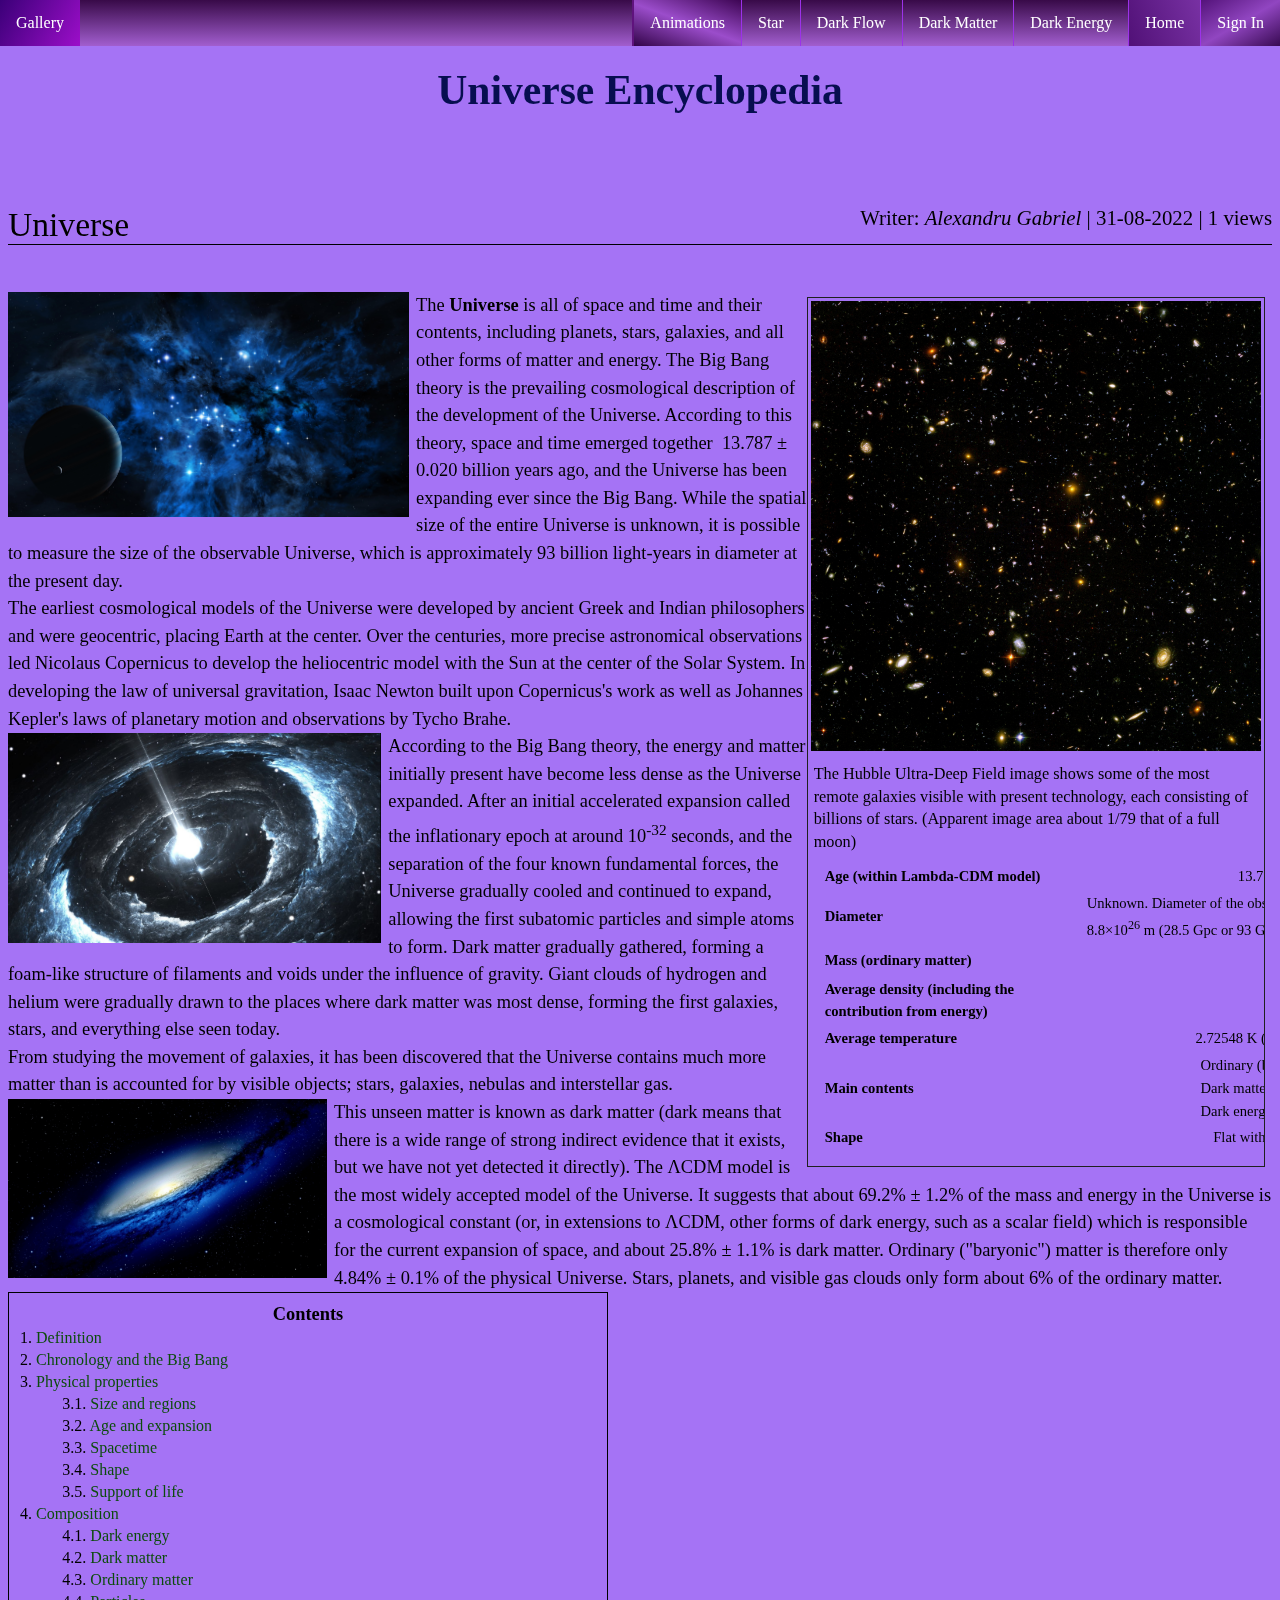
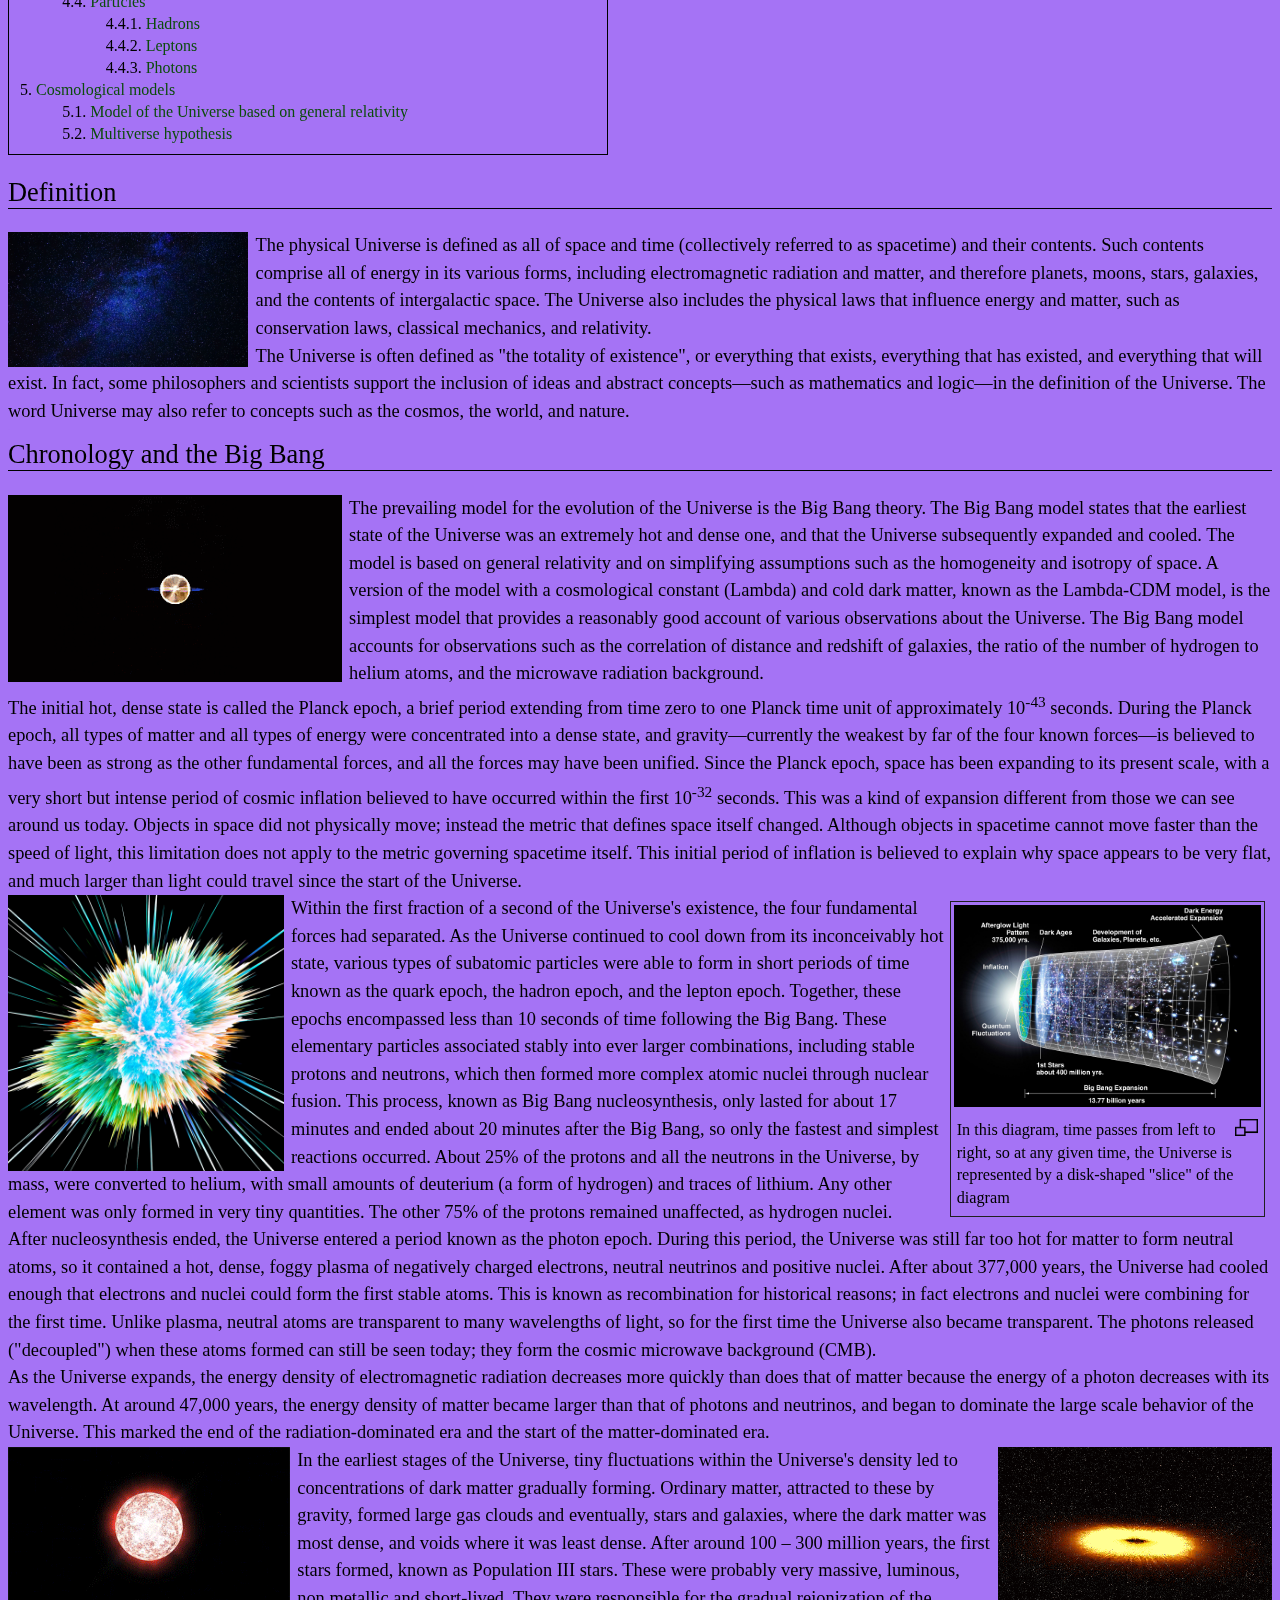
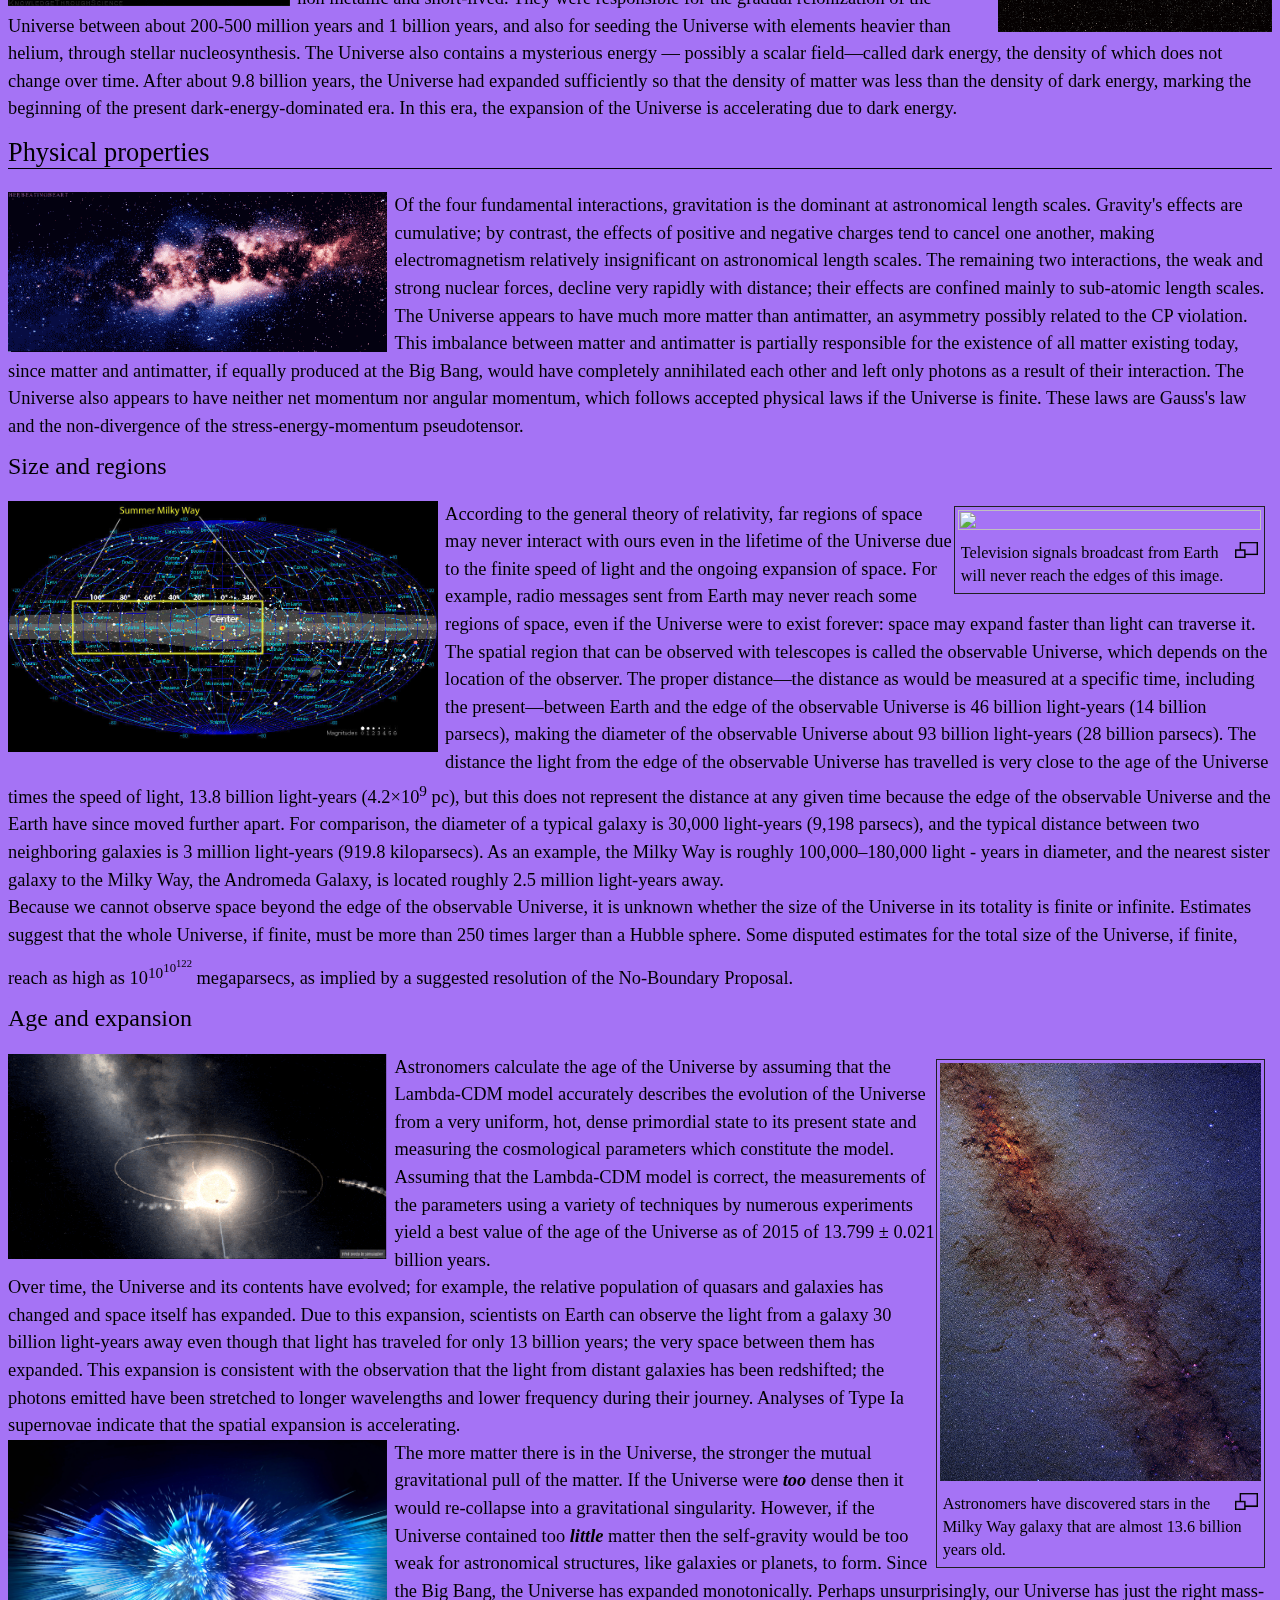
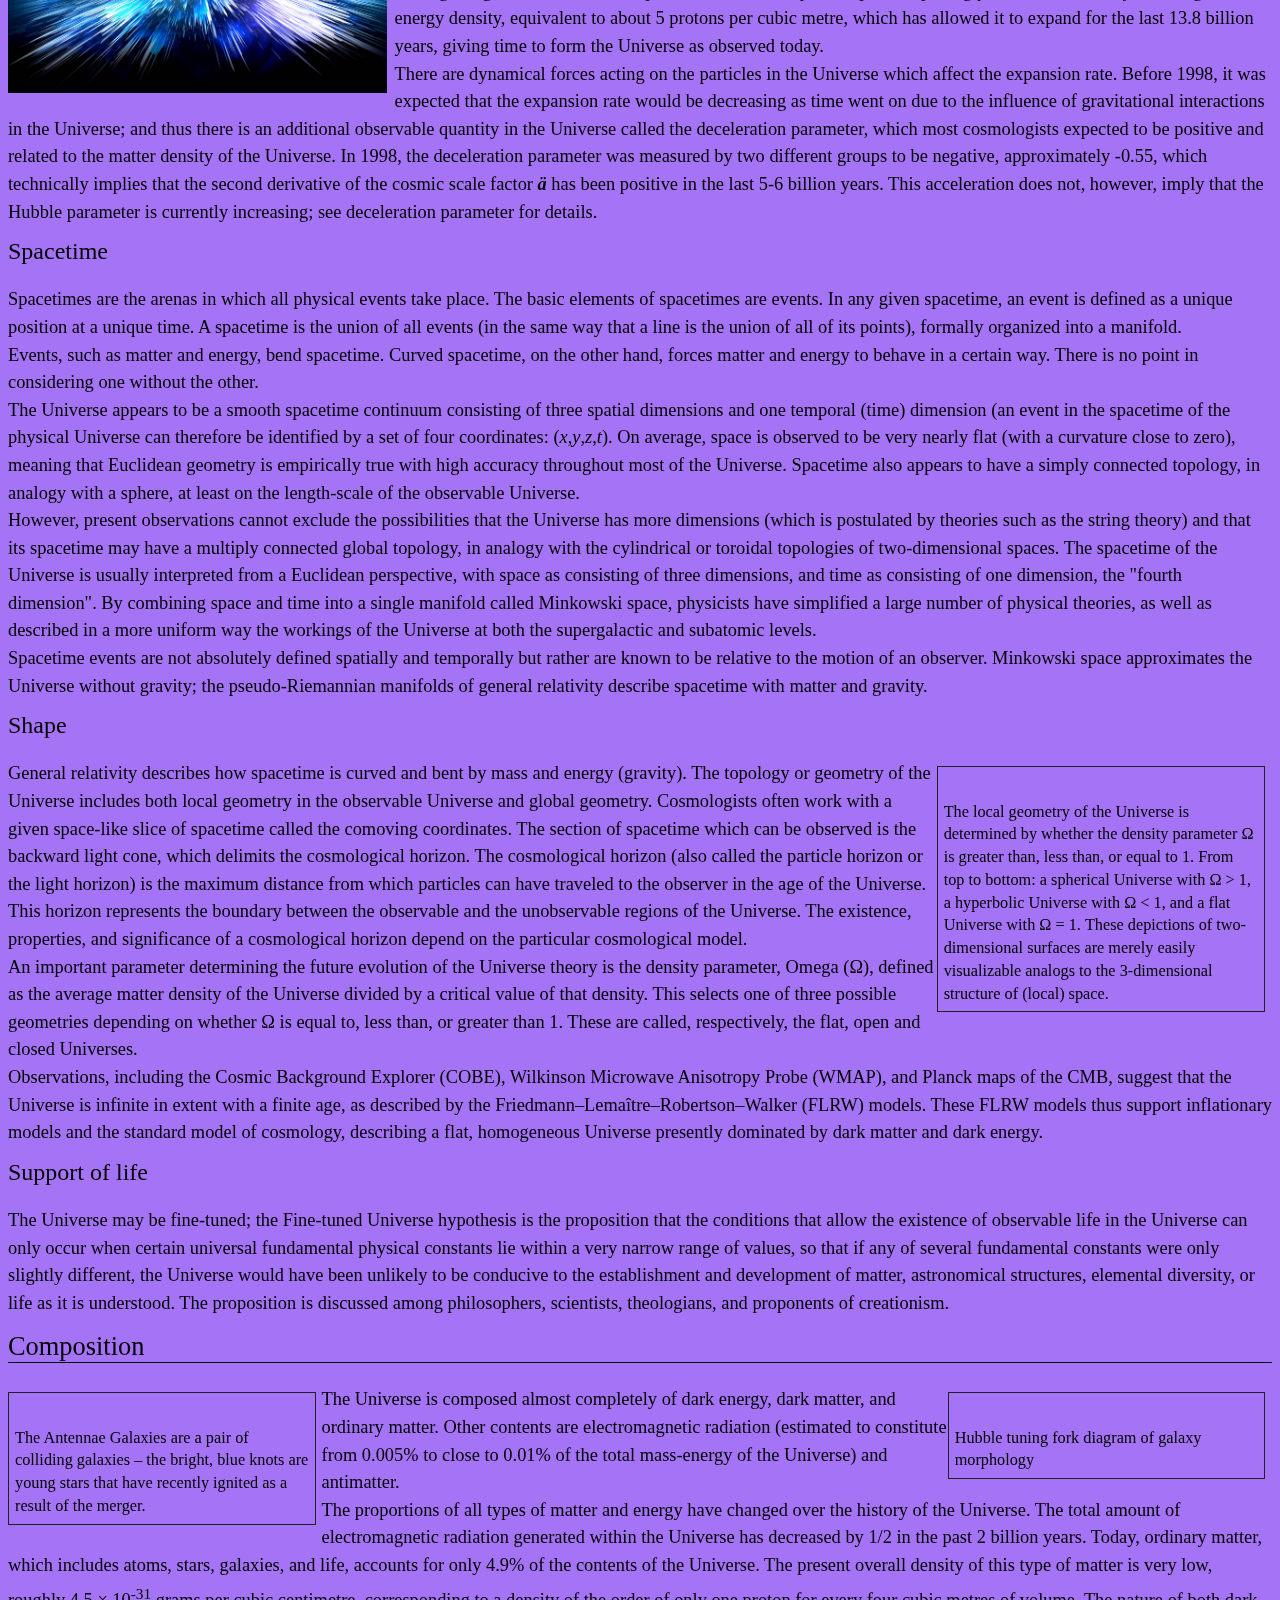
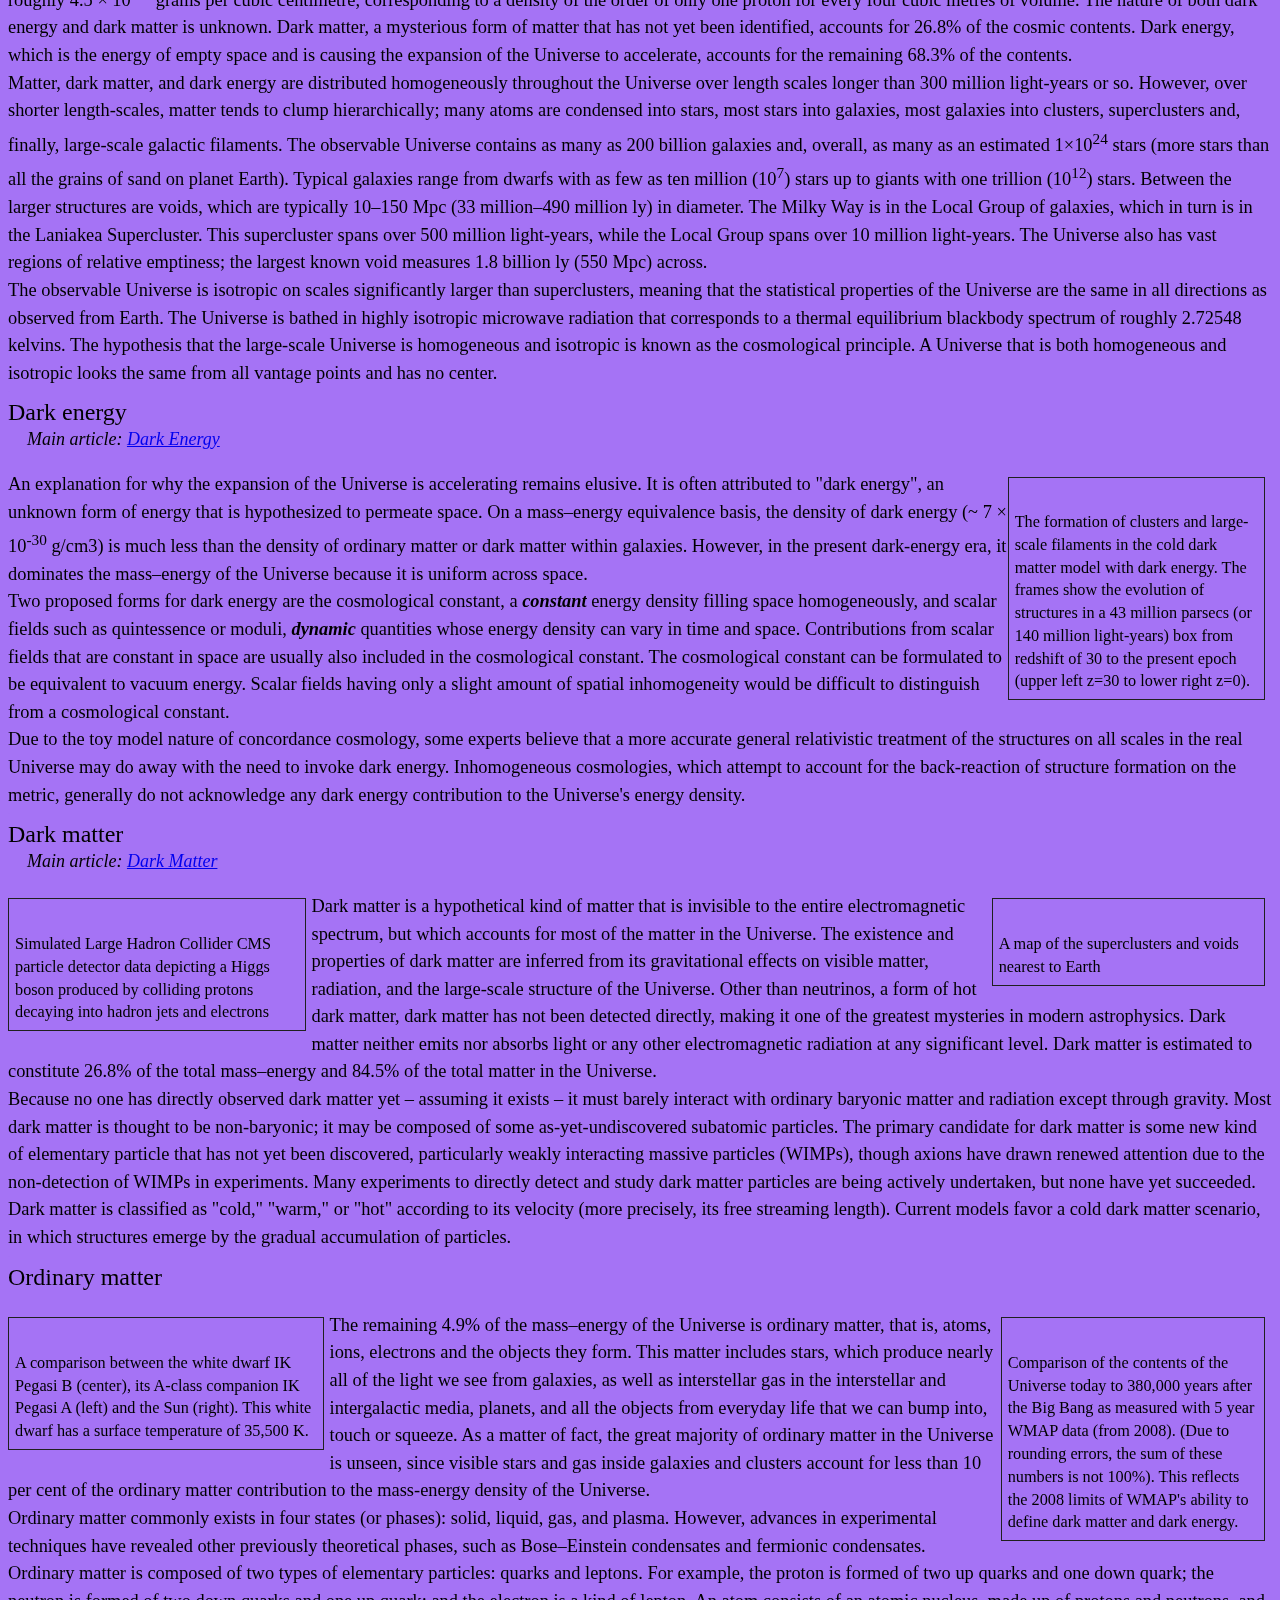
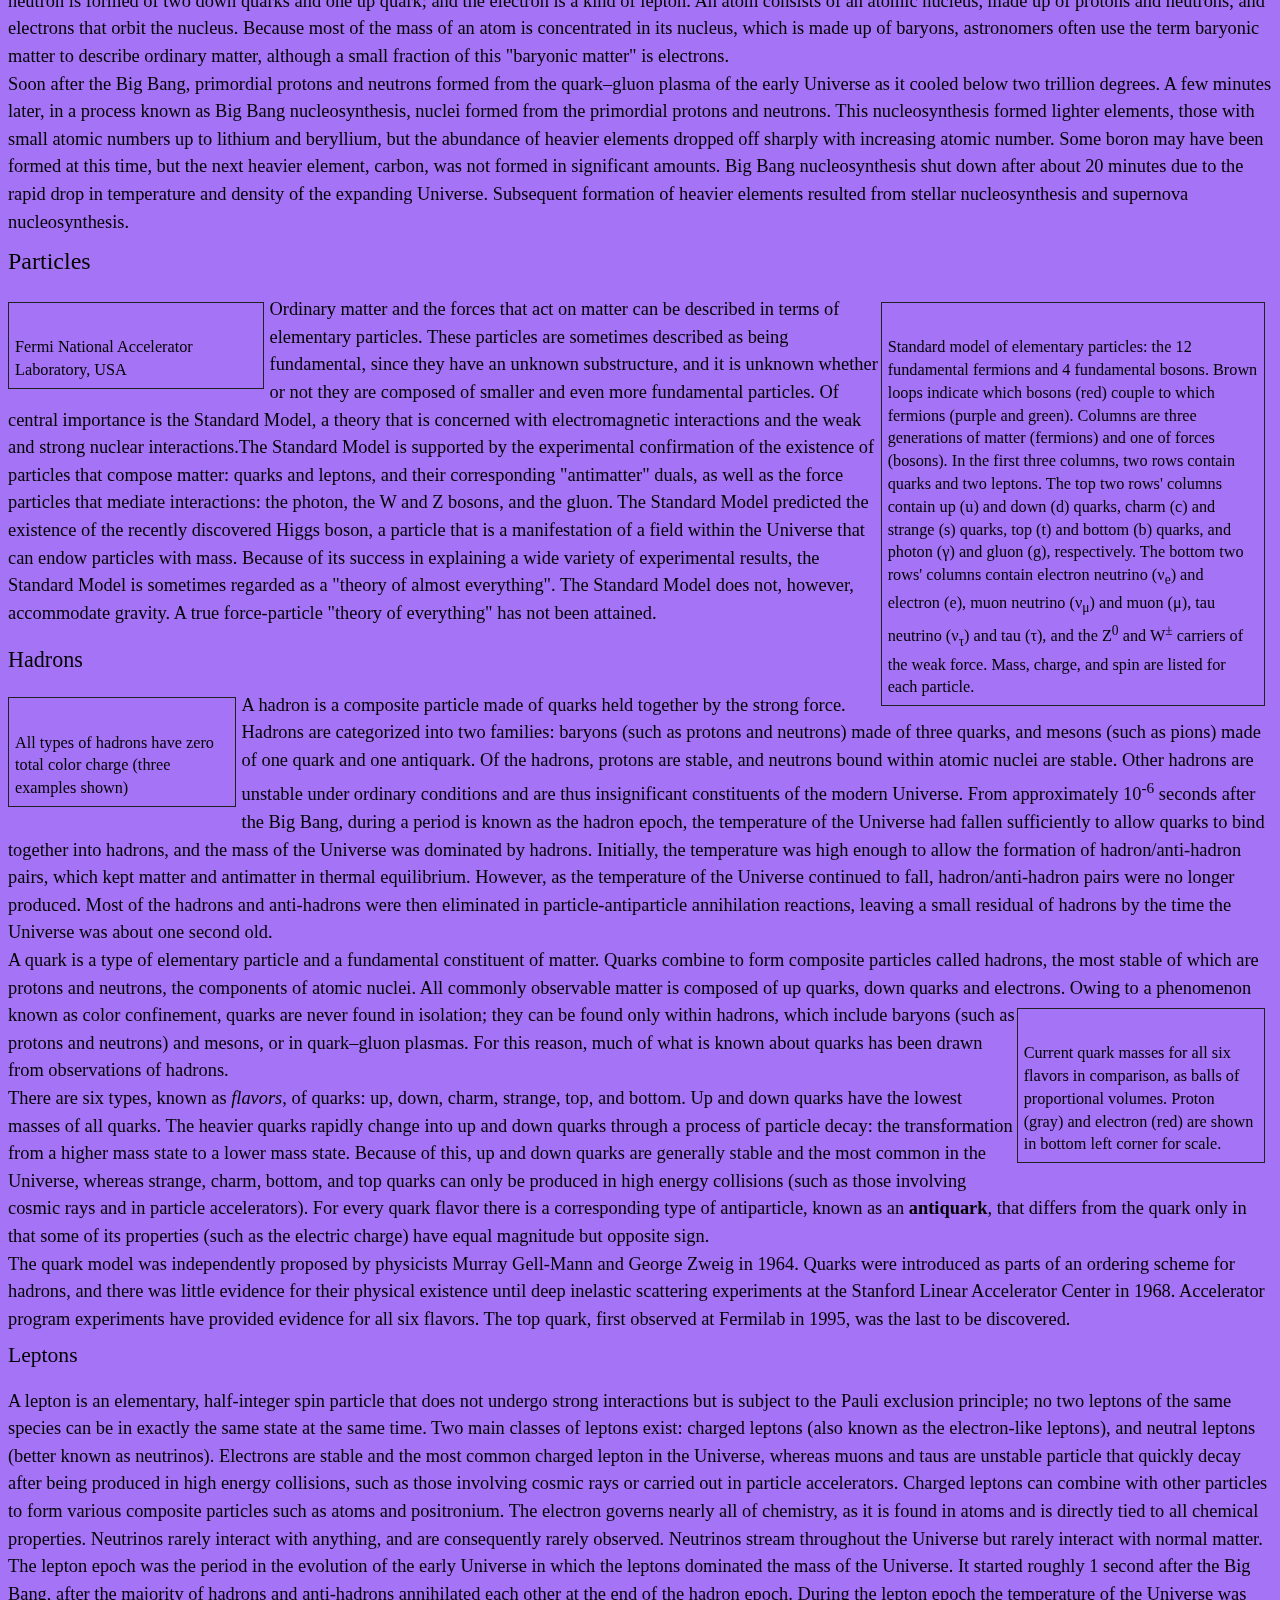
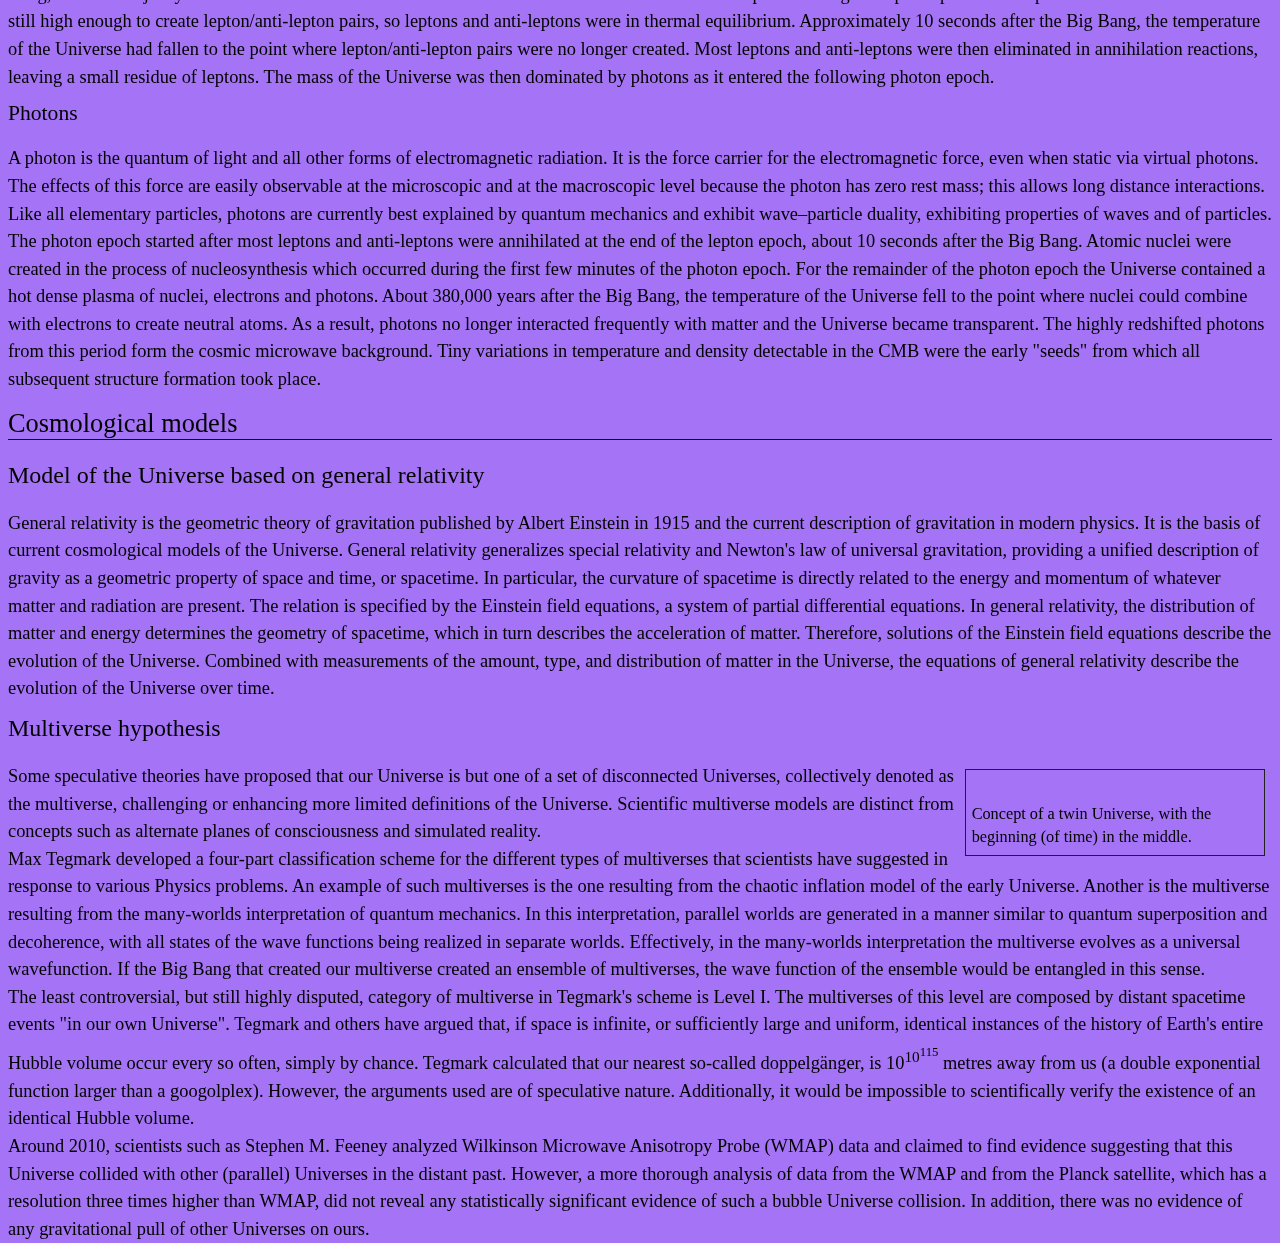
==== commit b1505597: "Update index.html" ====
--- a/index.html
+++ b/index.html
@@ -144,7 +144,7 @@
                 text-align: left;
                 padding: 8px;
                 font-family: Times New Roman;
-                min-width: 300px;
+                min-width: 600px;
                 width: 27%;
             }
             body
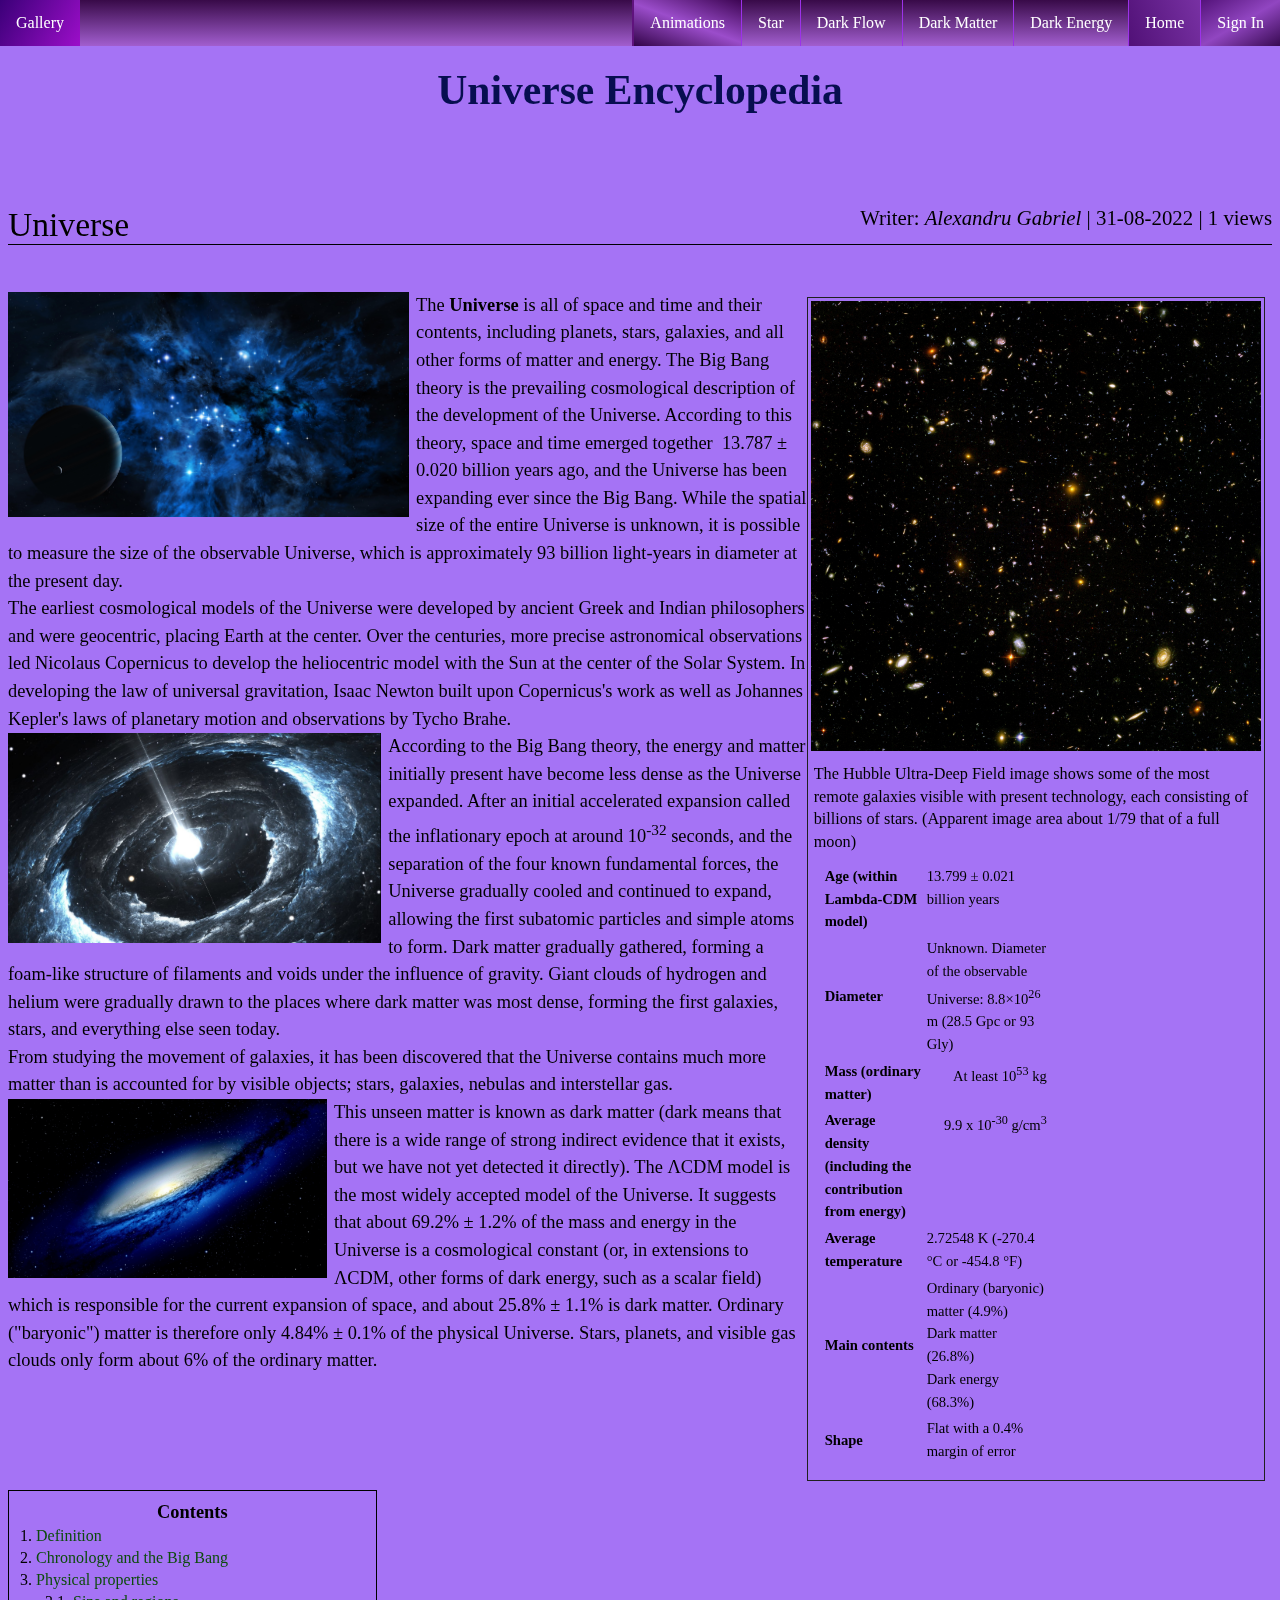
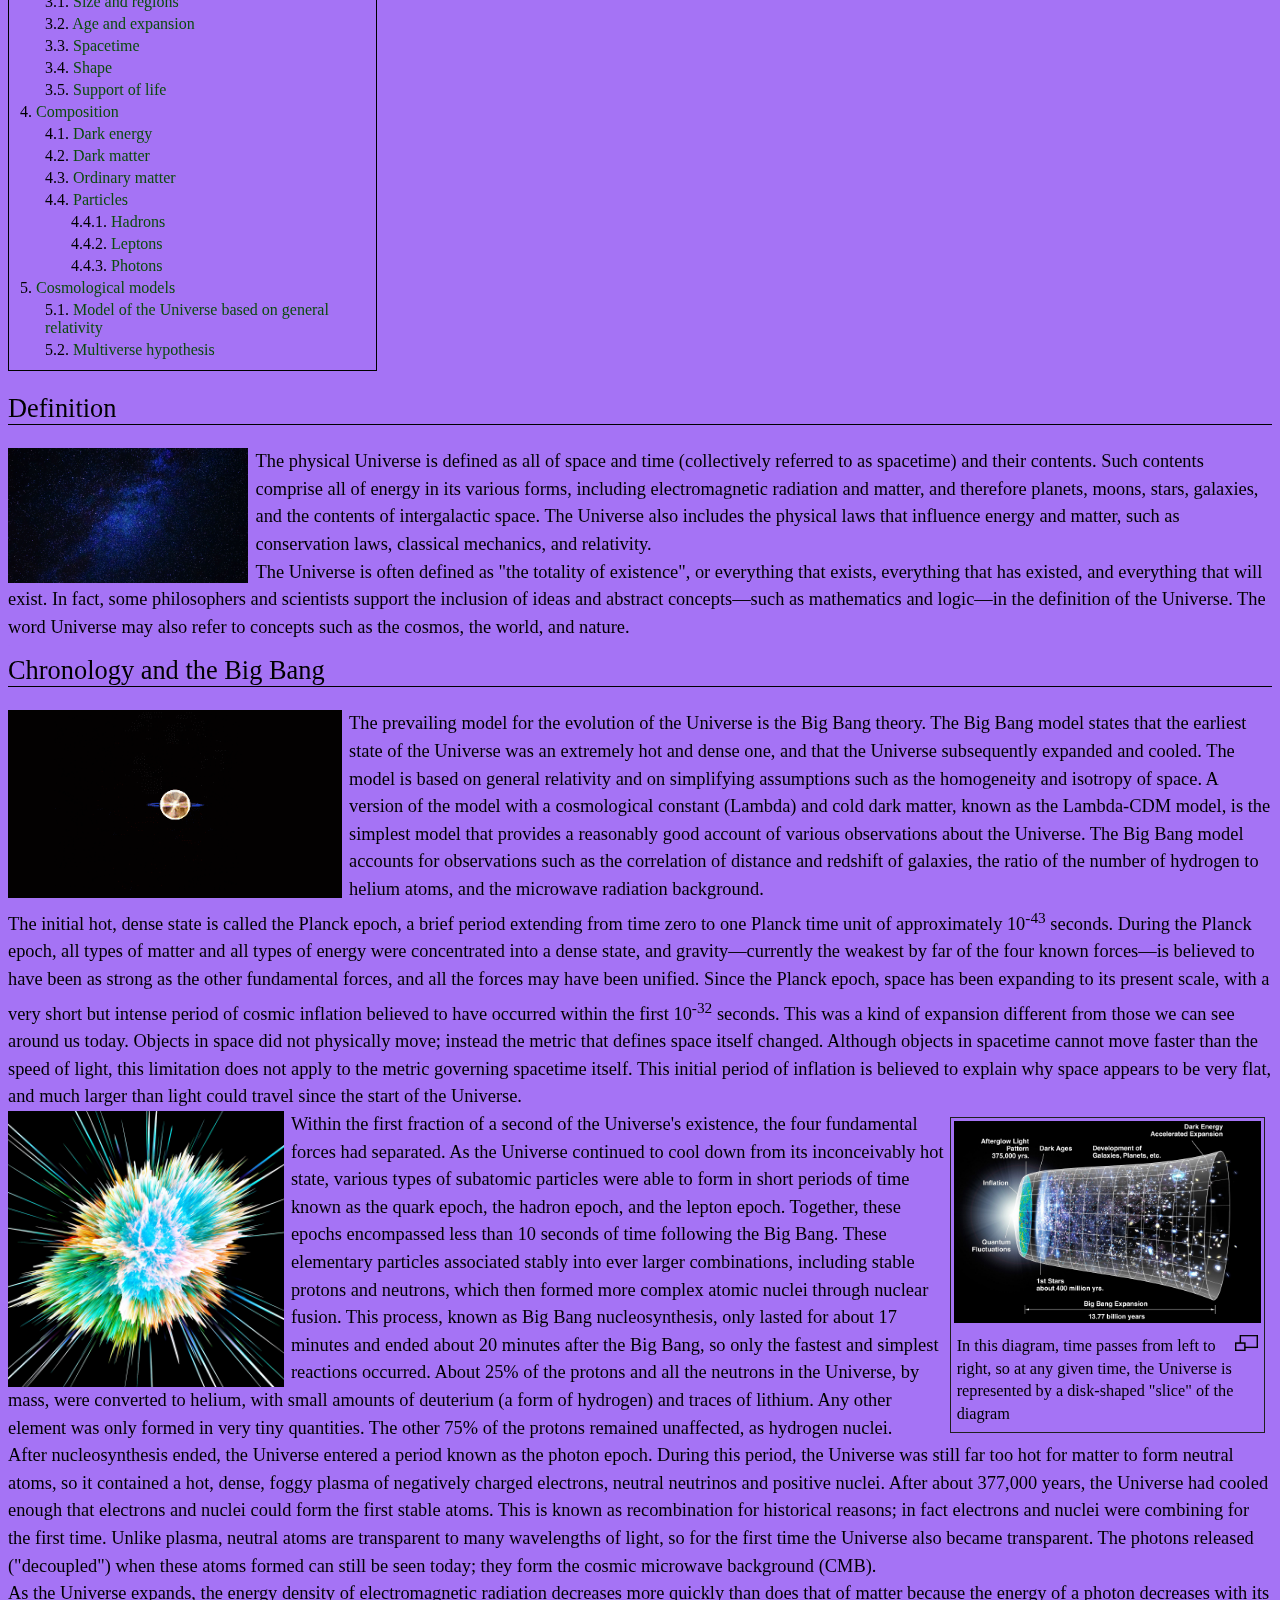
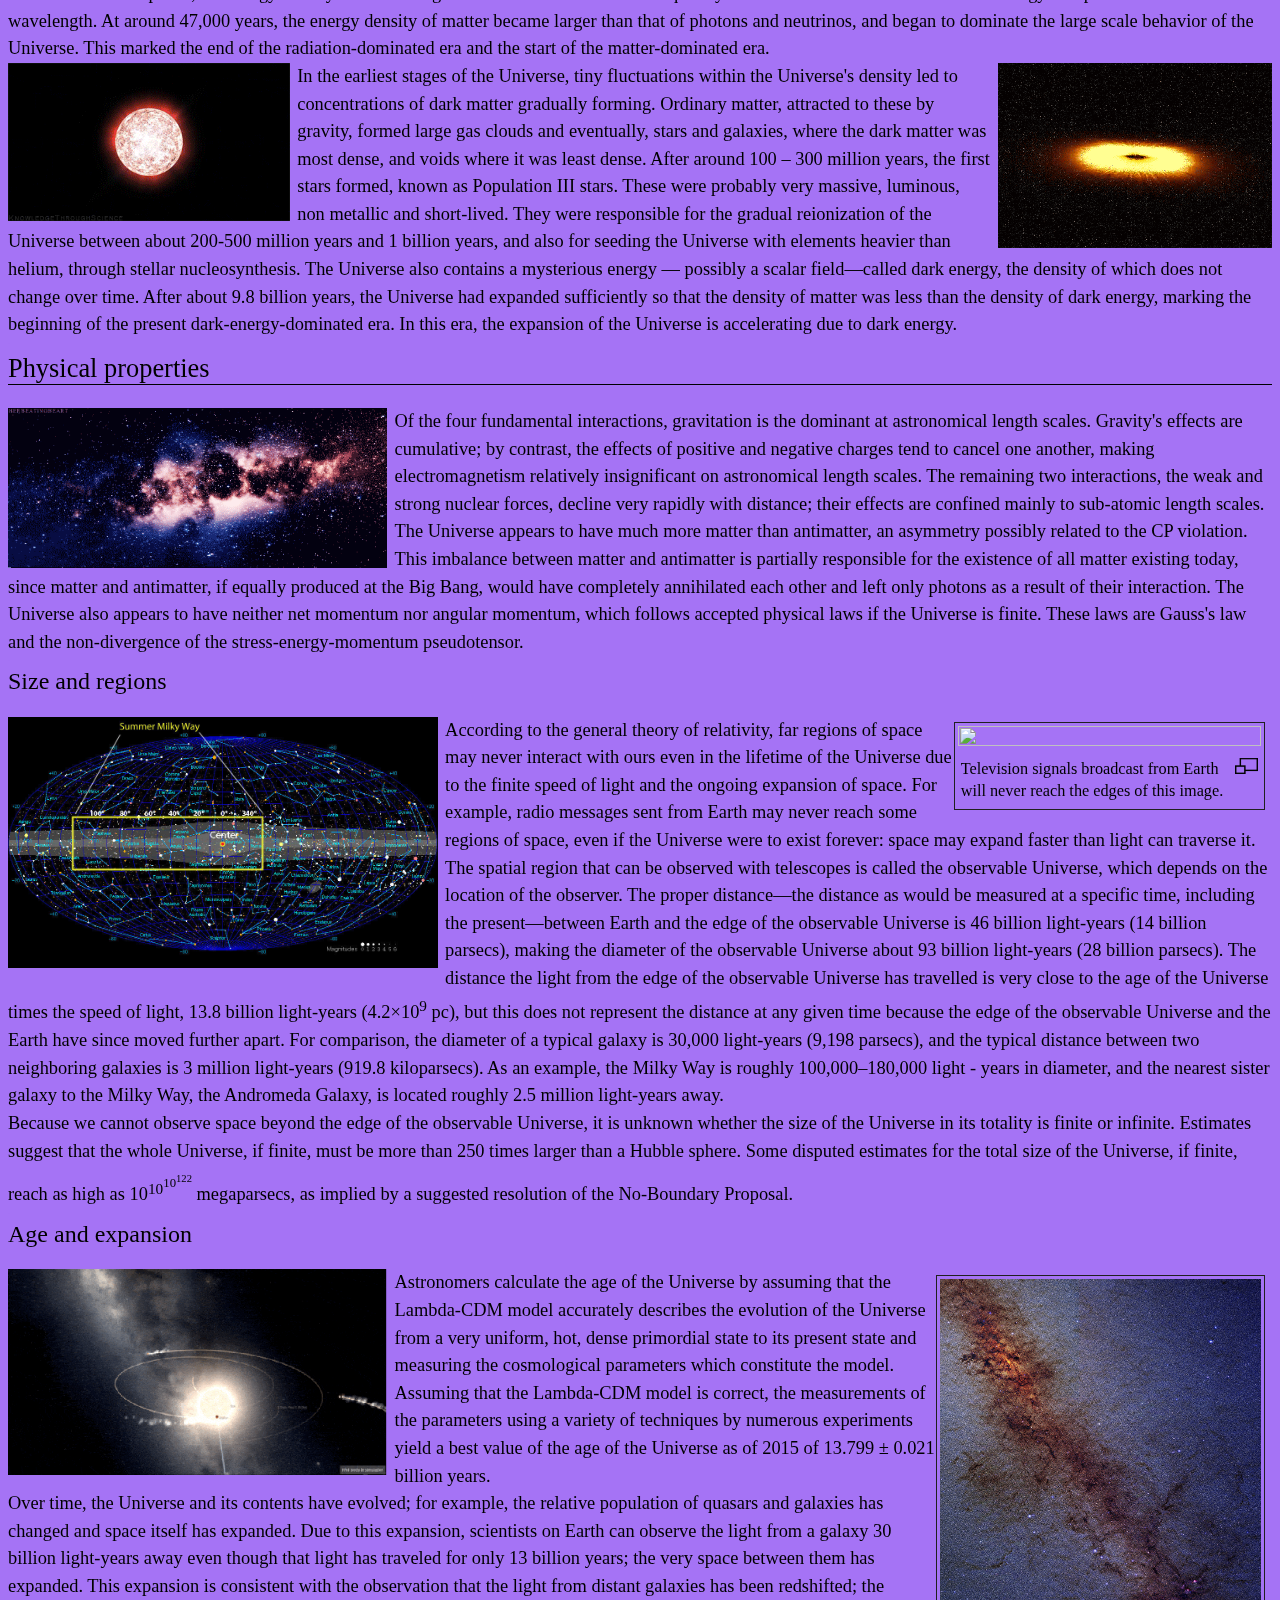
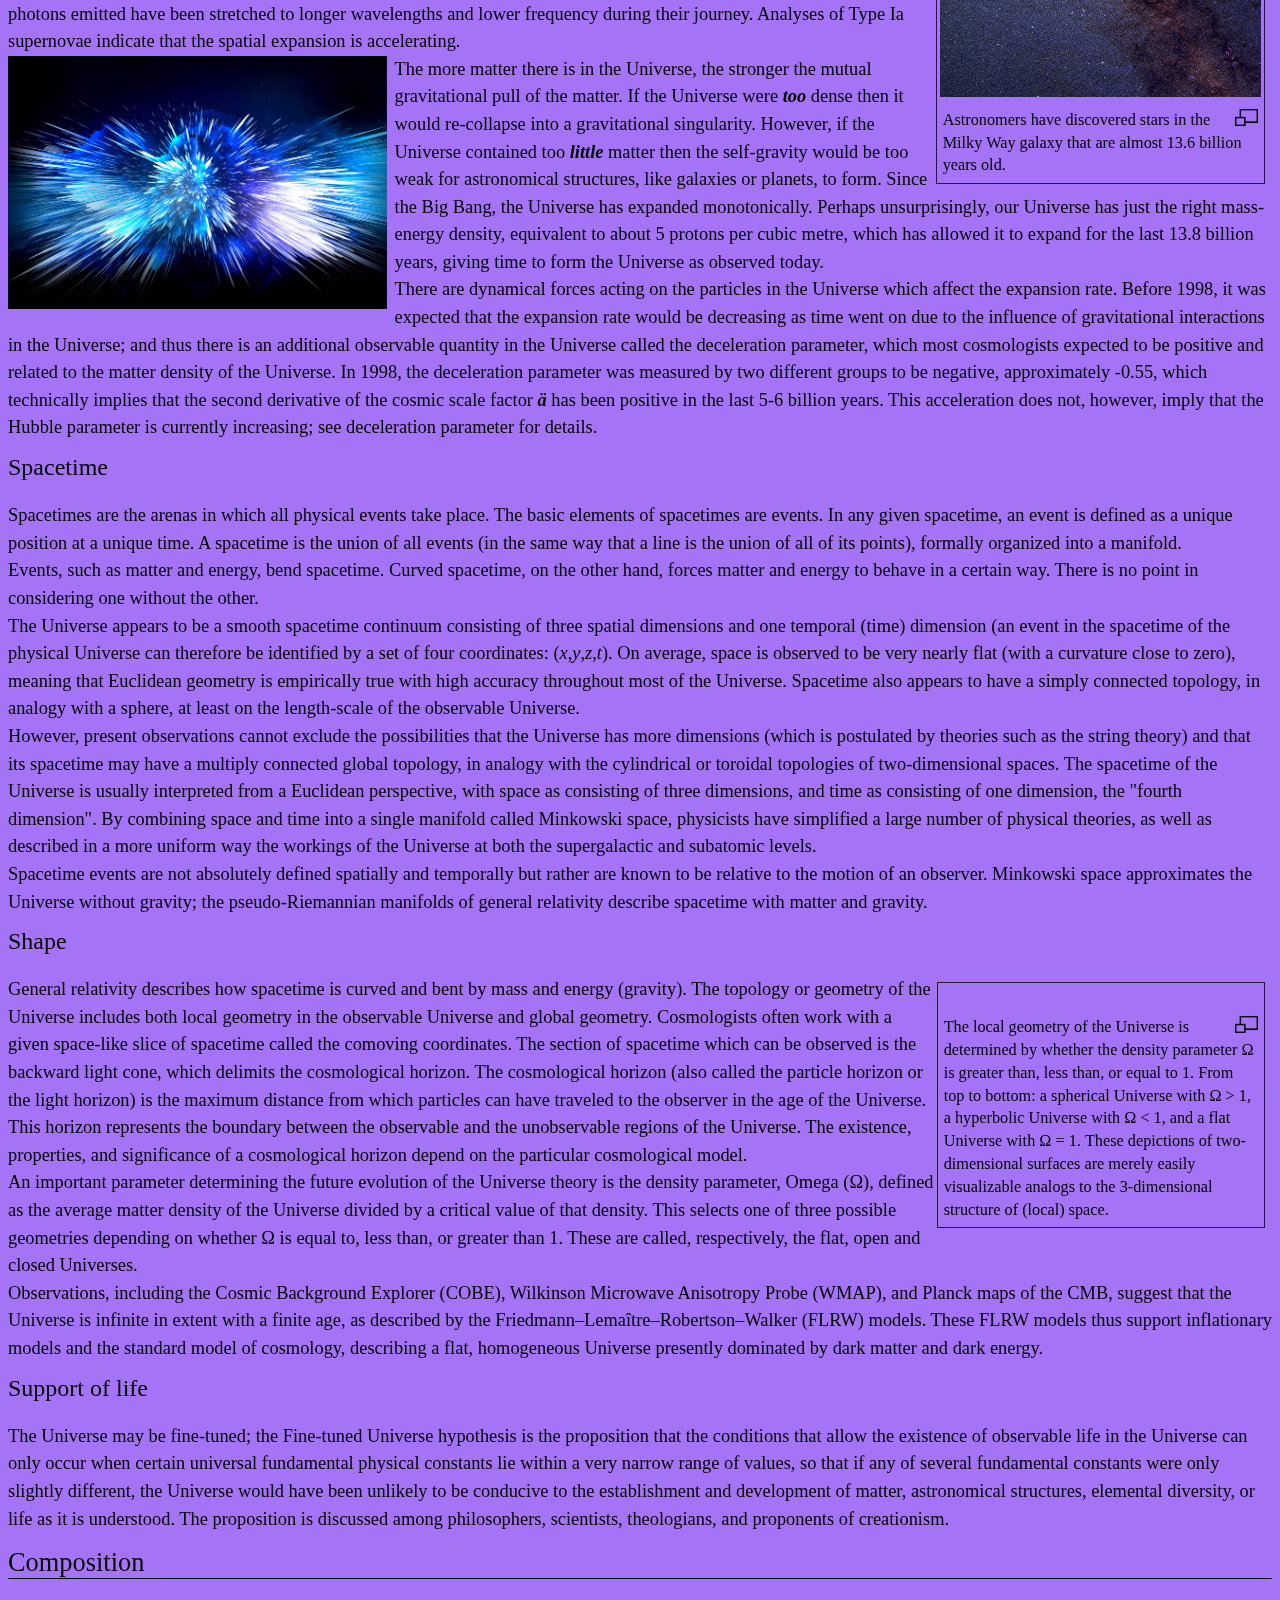
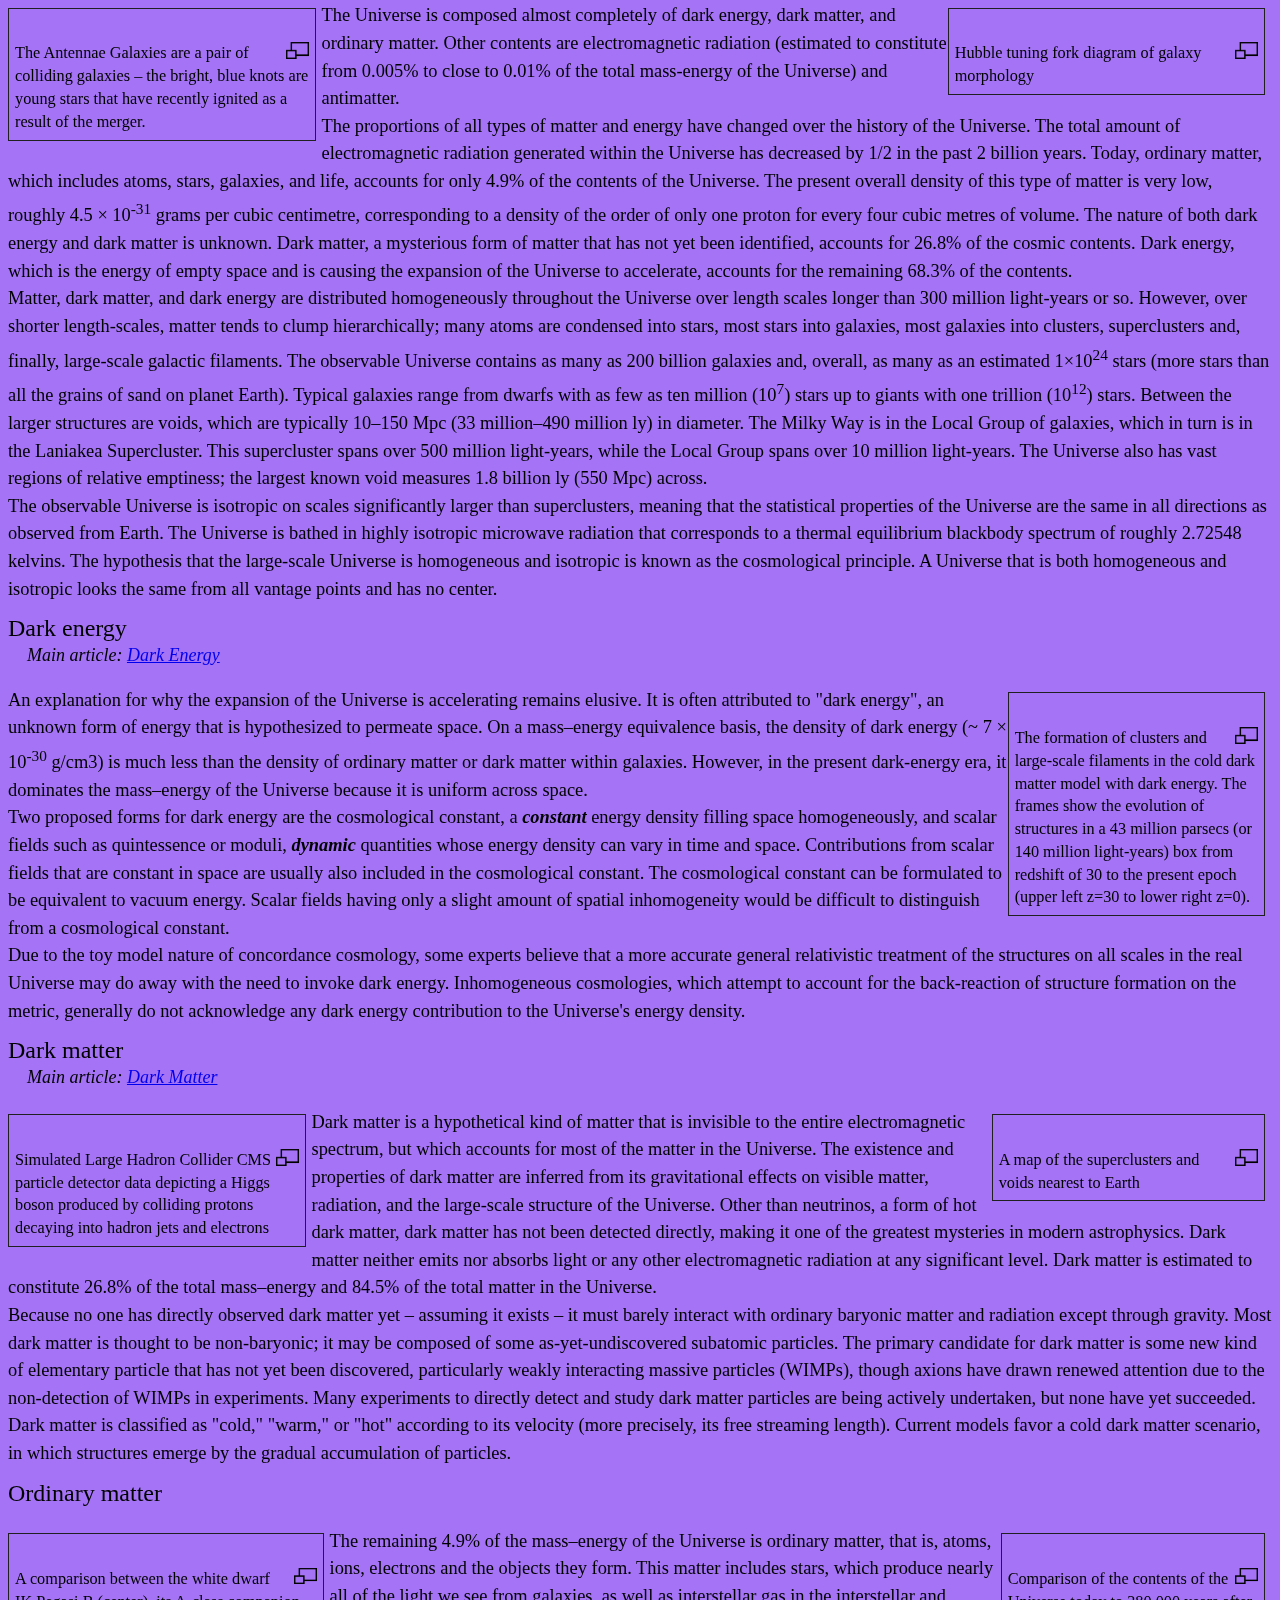
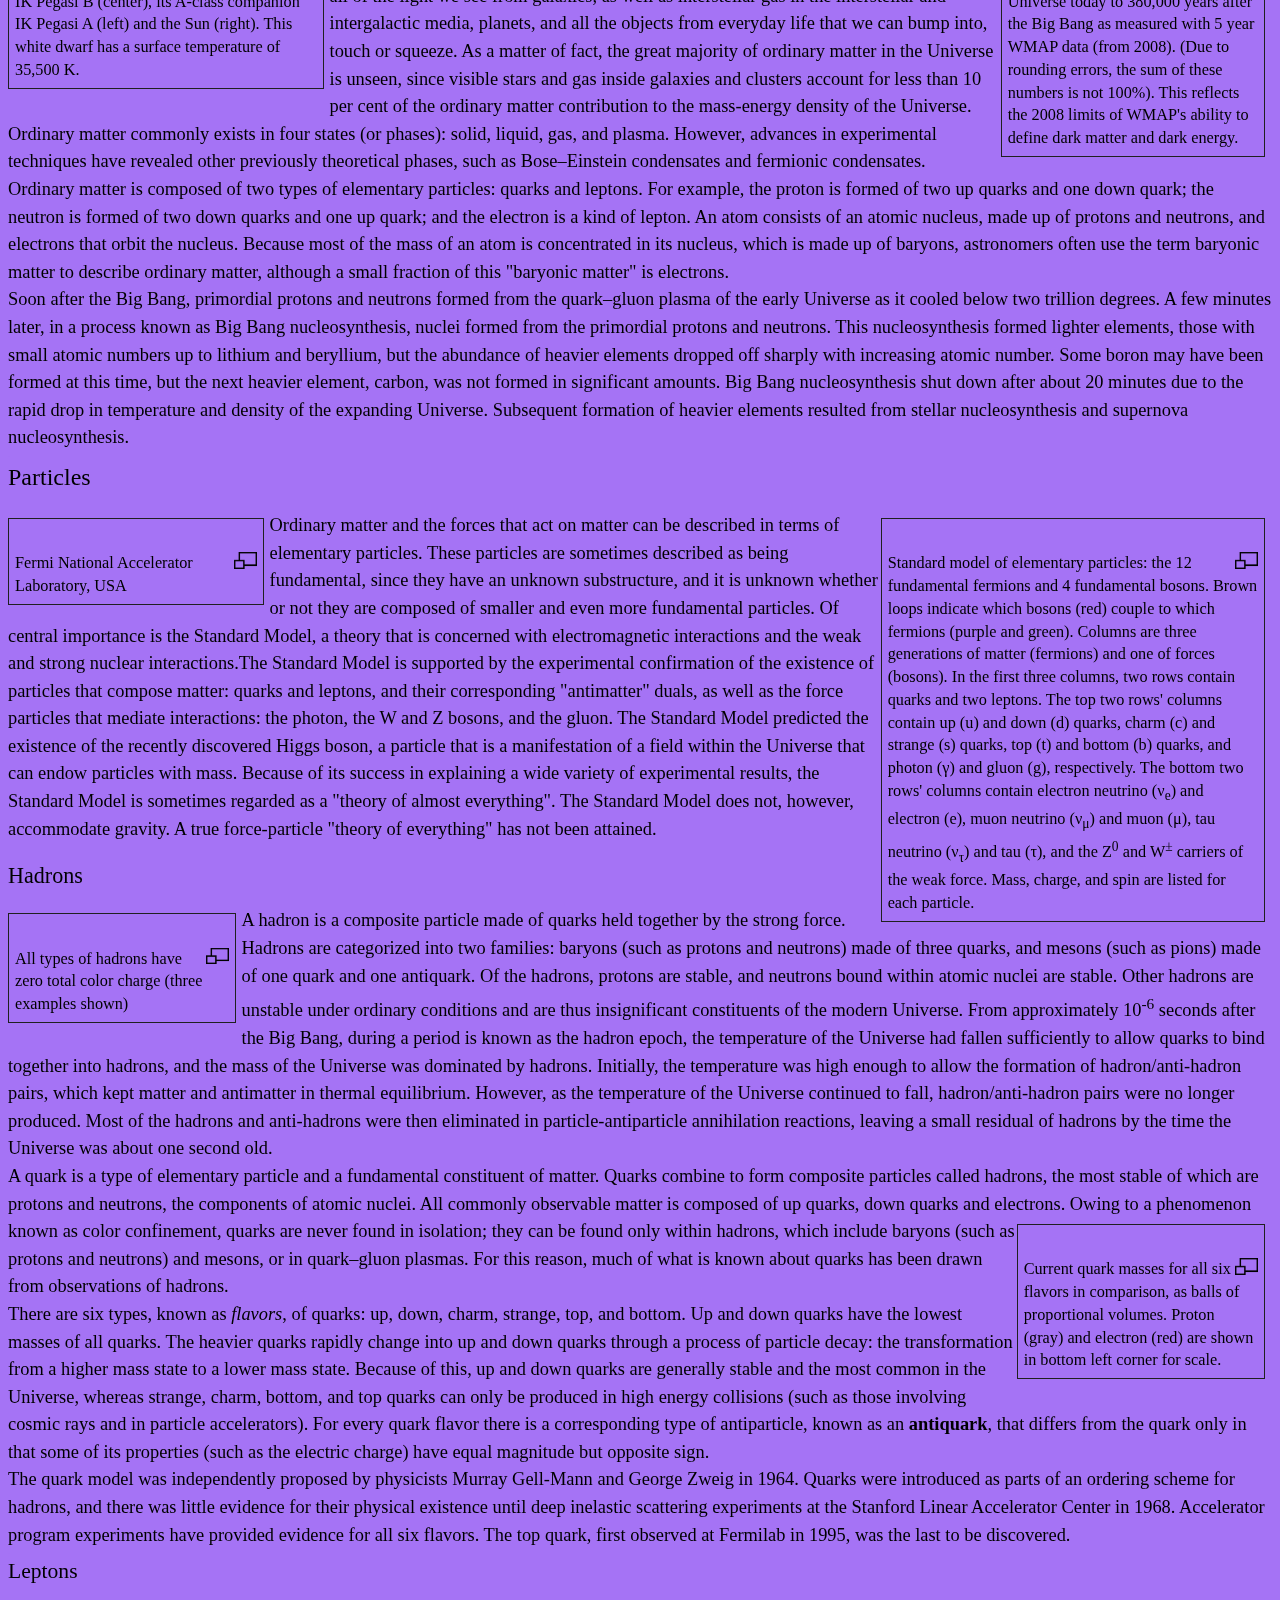
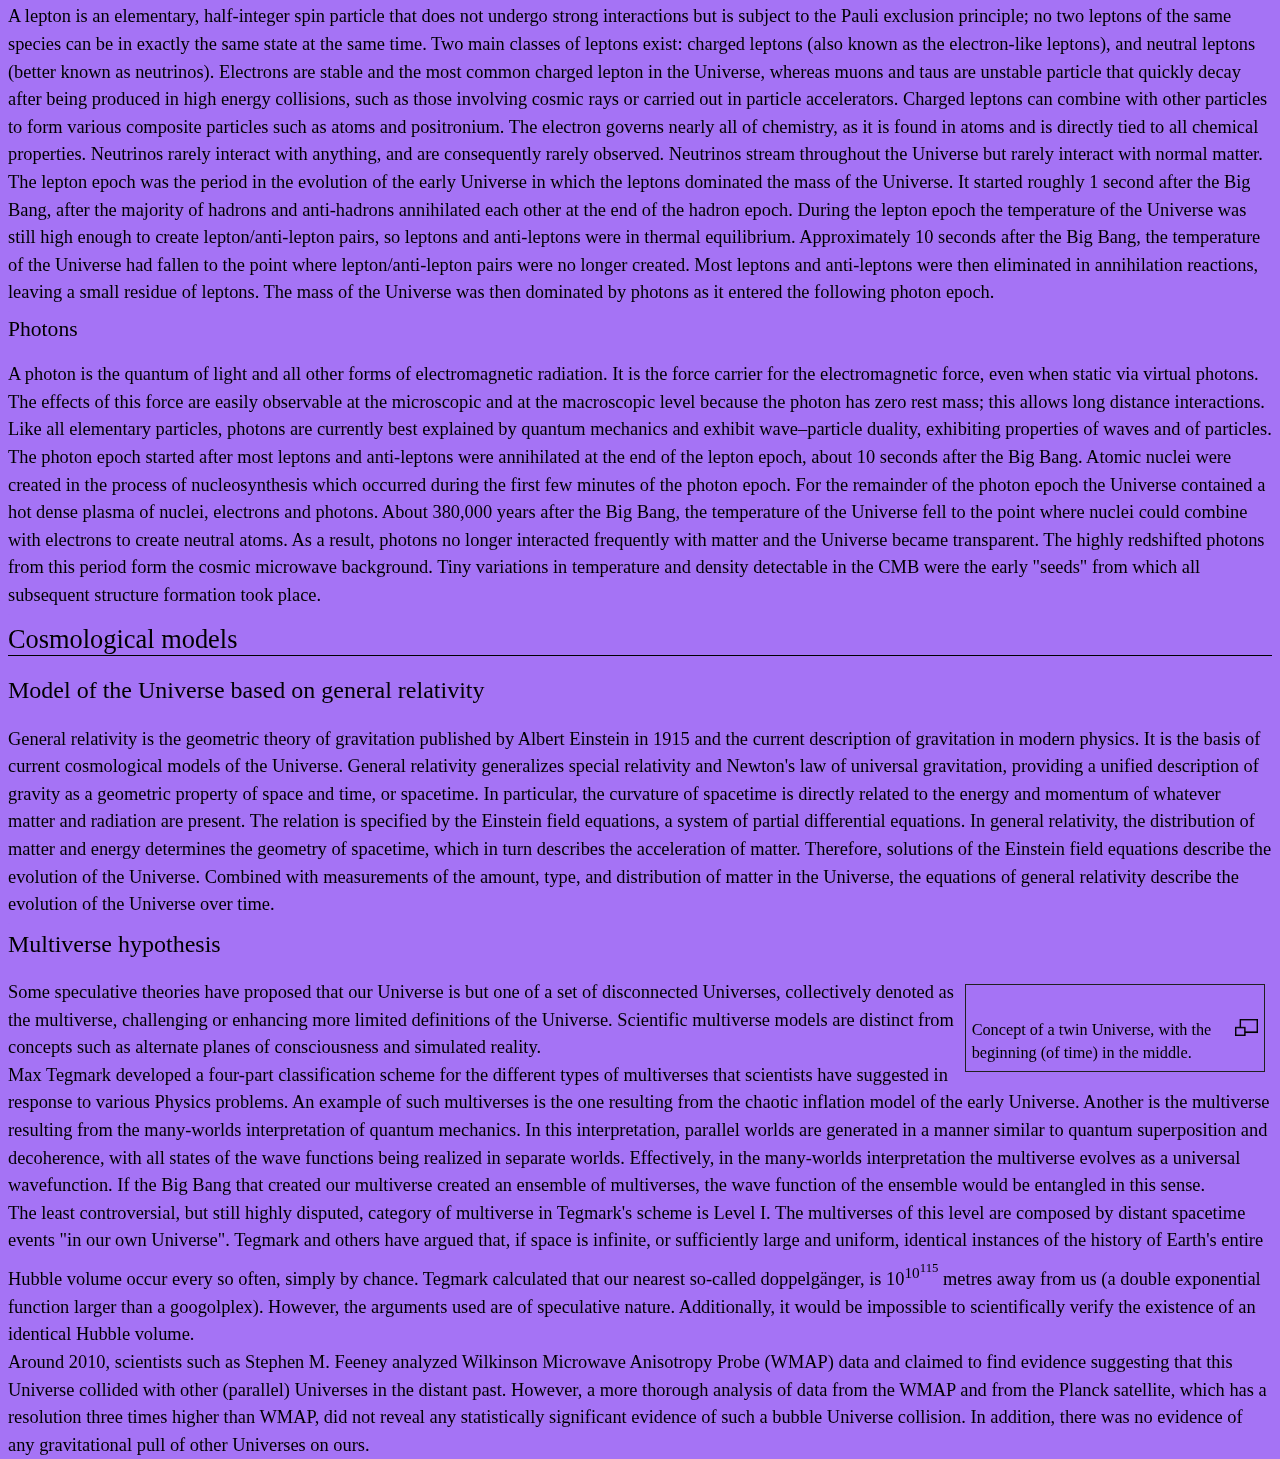
==== commit 7b56e5ca: "Update index.html" ====
--- a/index.html
+++ b/index.html
@@ -144,8 +144,8 @@
                 text-align: left;
                 padding: 8px;
                 font-family: Times New Roman;
-                min-width: 600px;
-                width: 27%;
+                min-width: 27%;
+                max-width: 55%;
             }
             body
             {
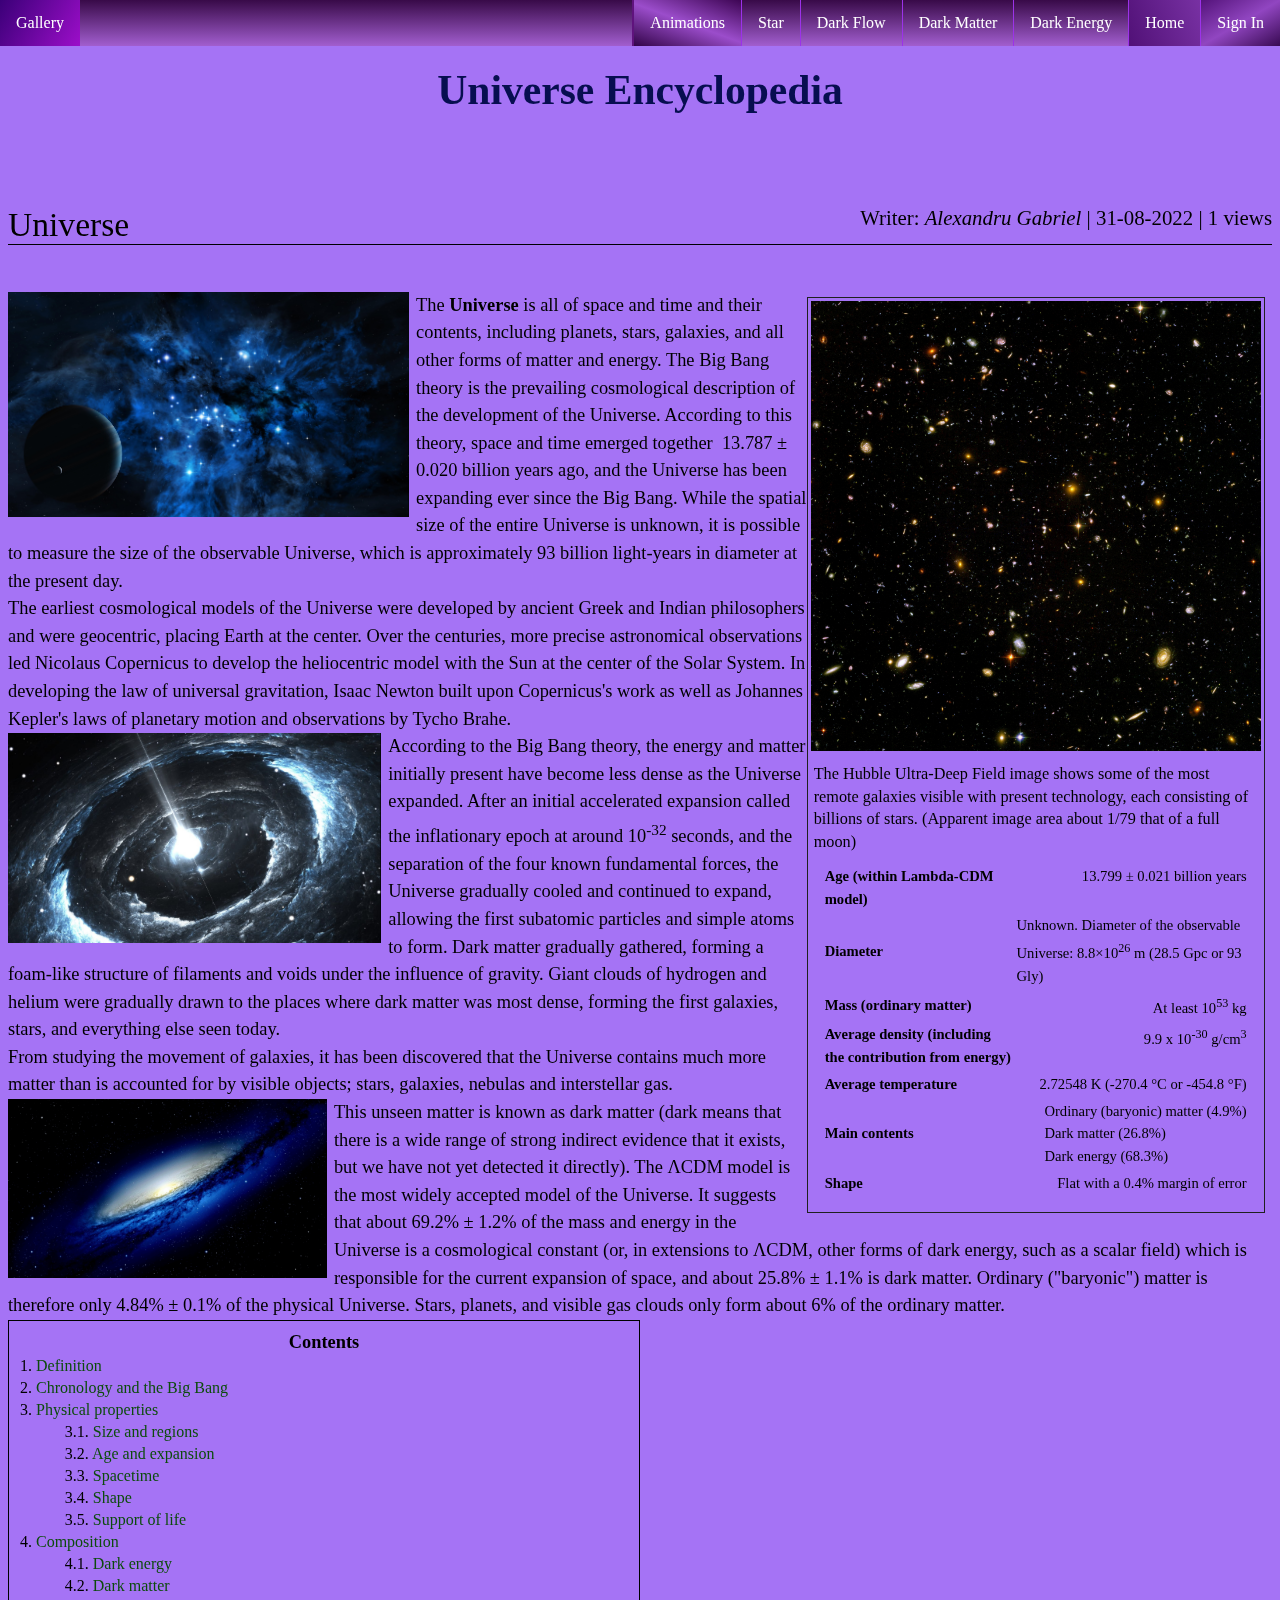
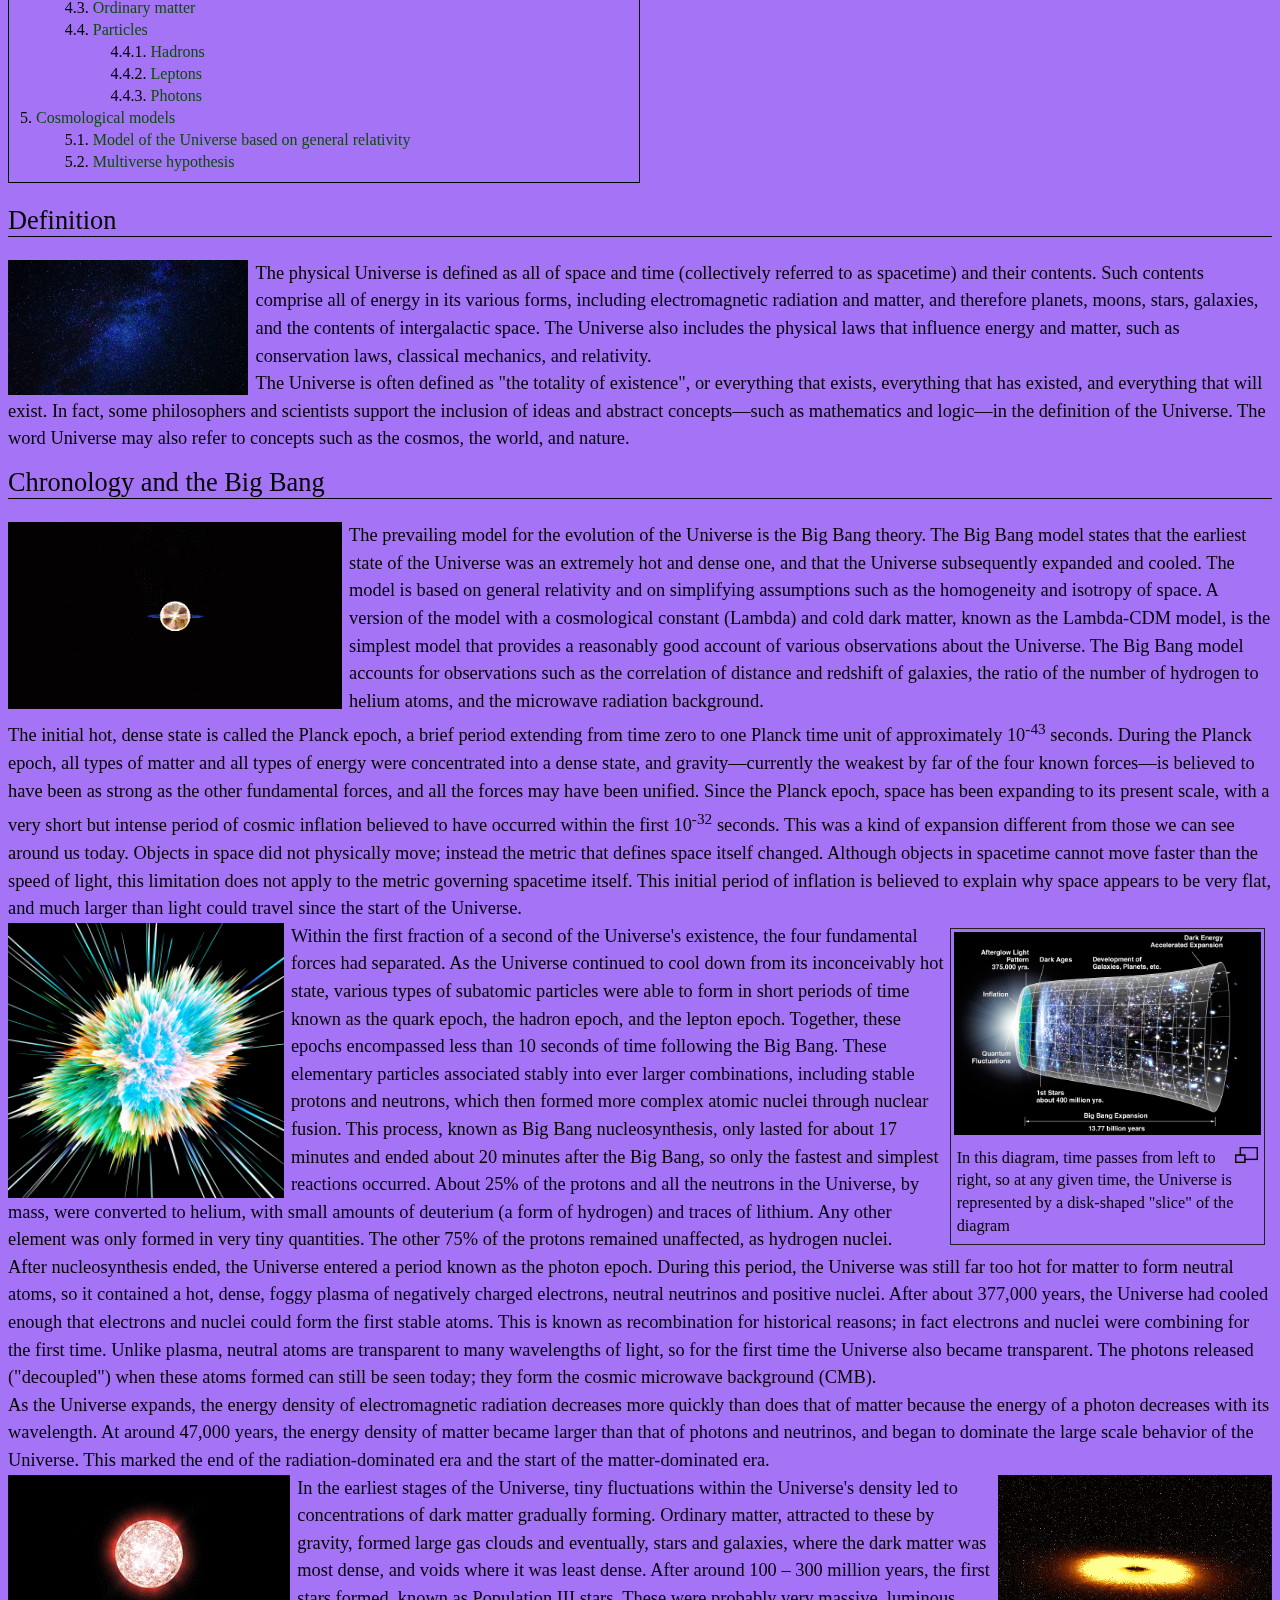
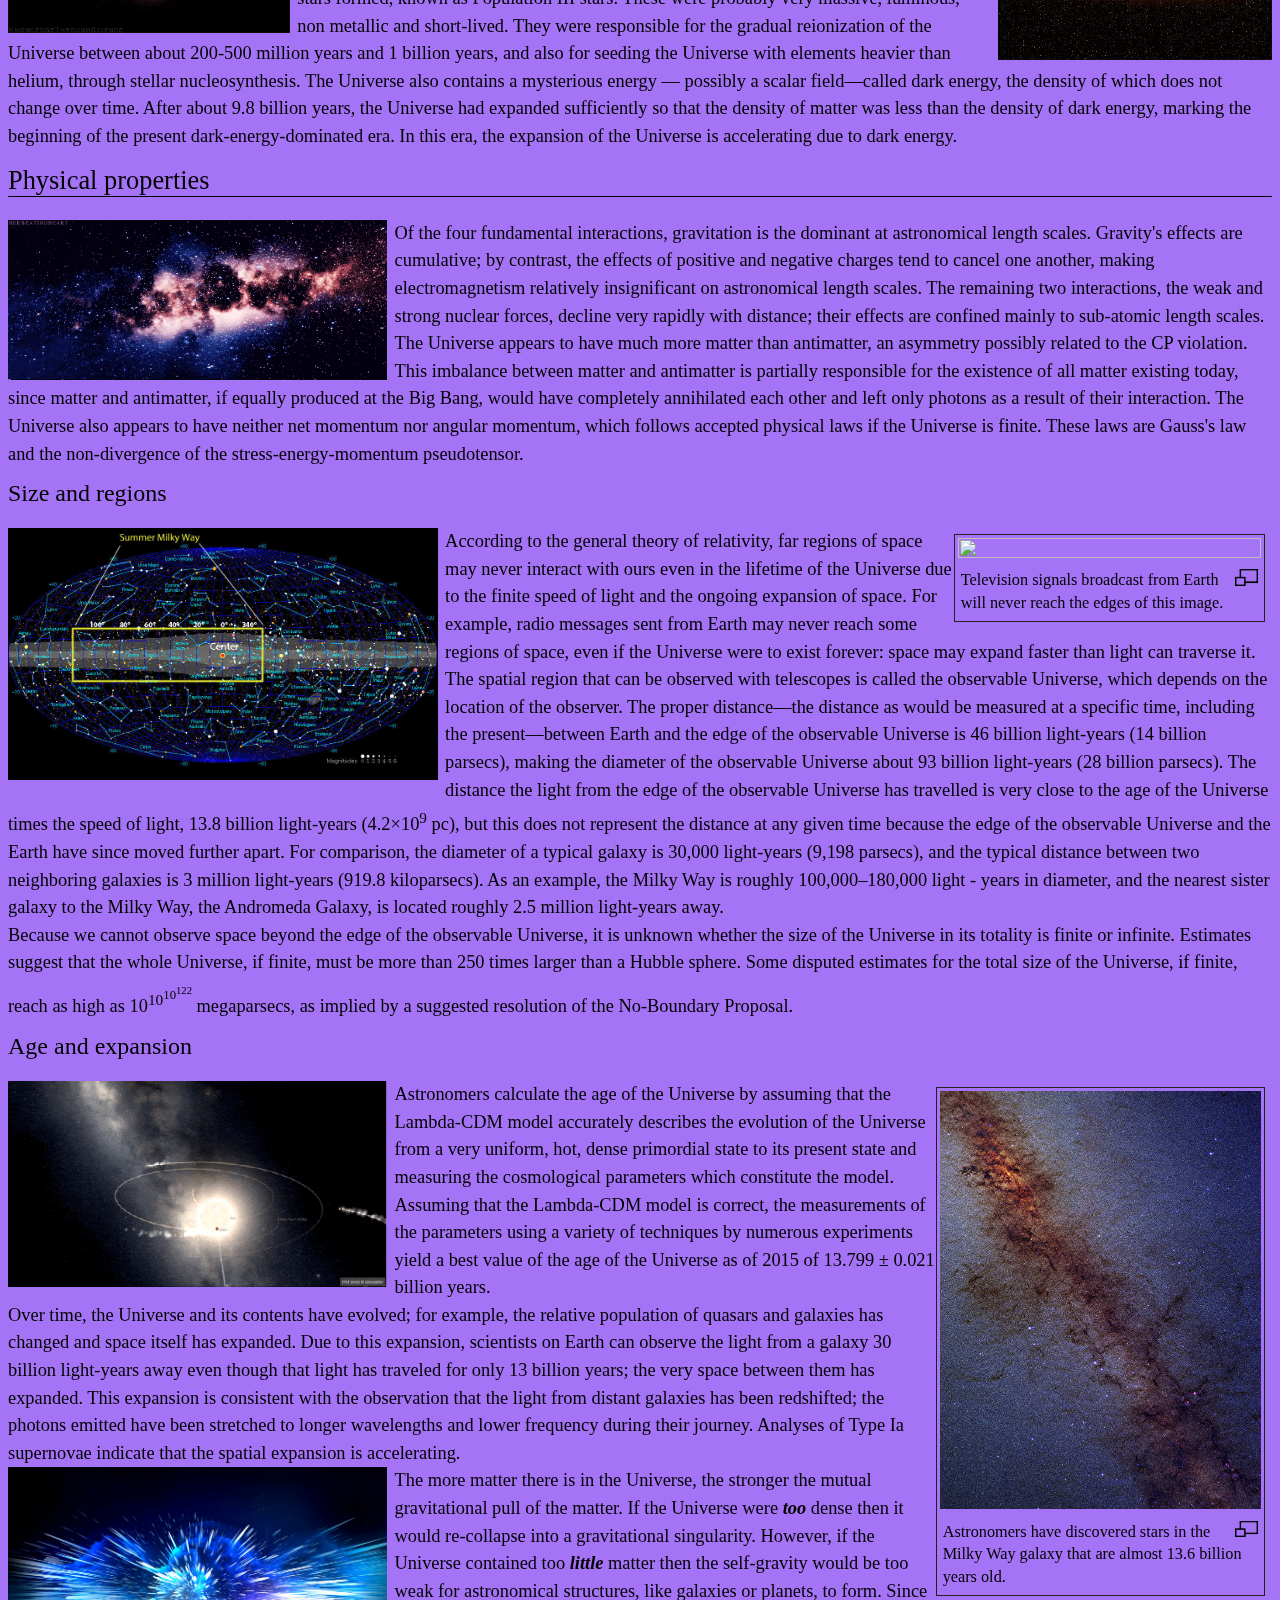
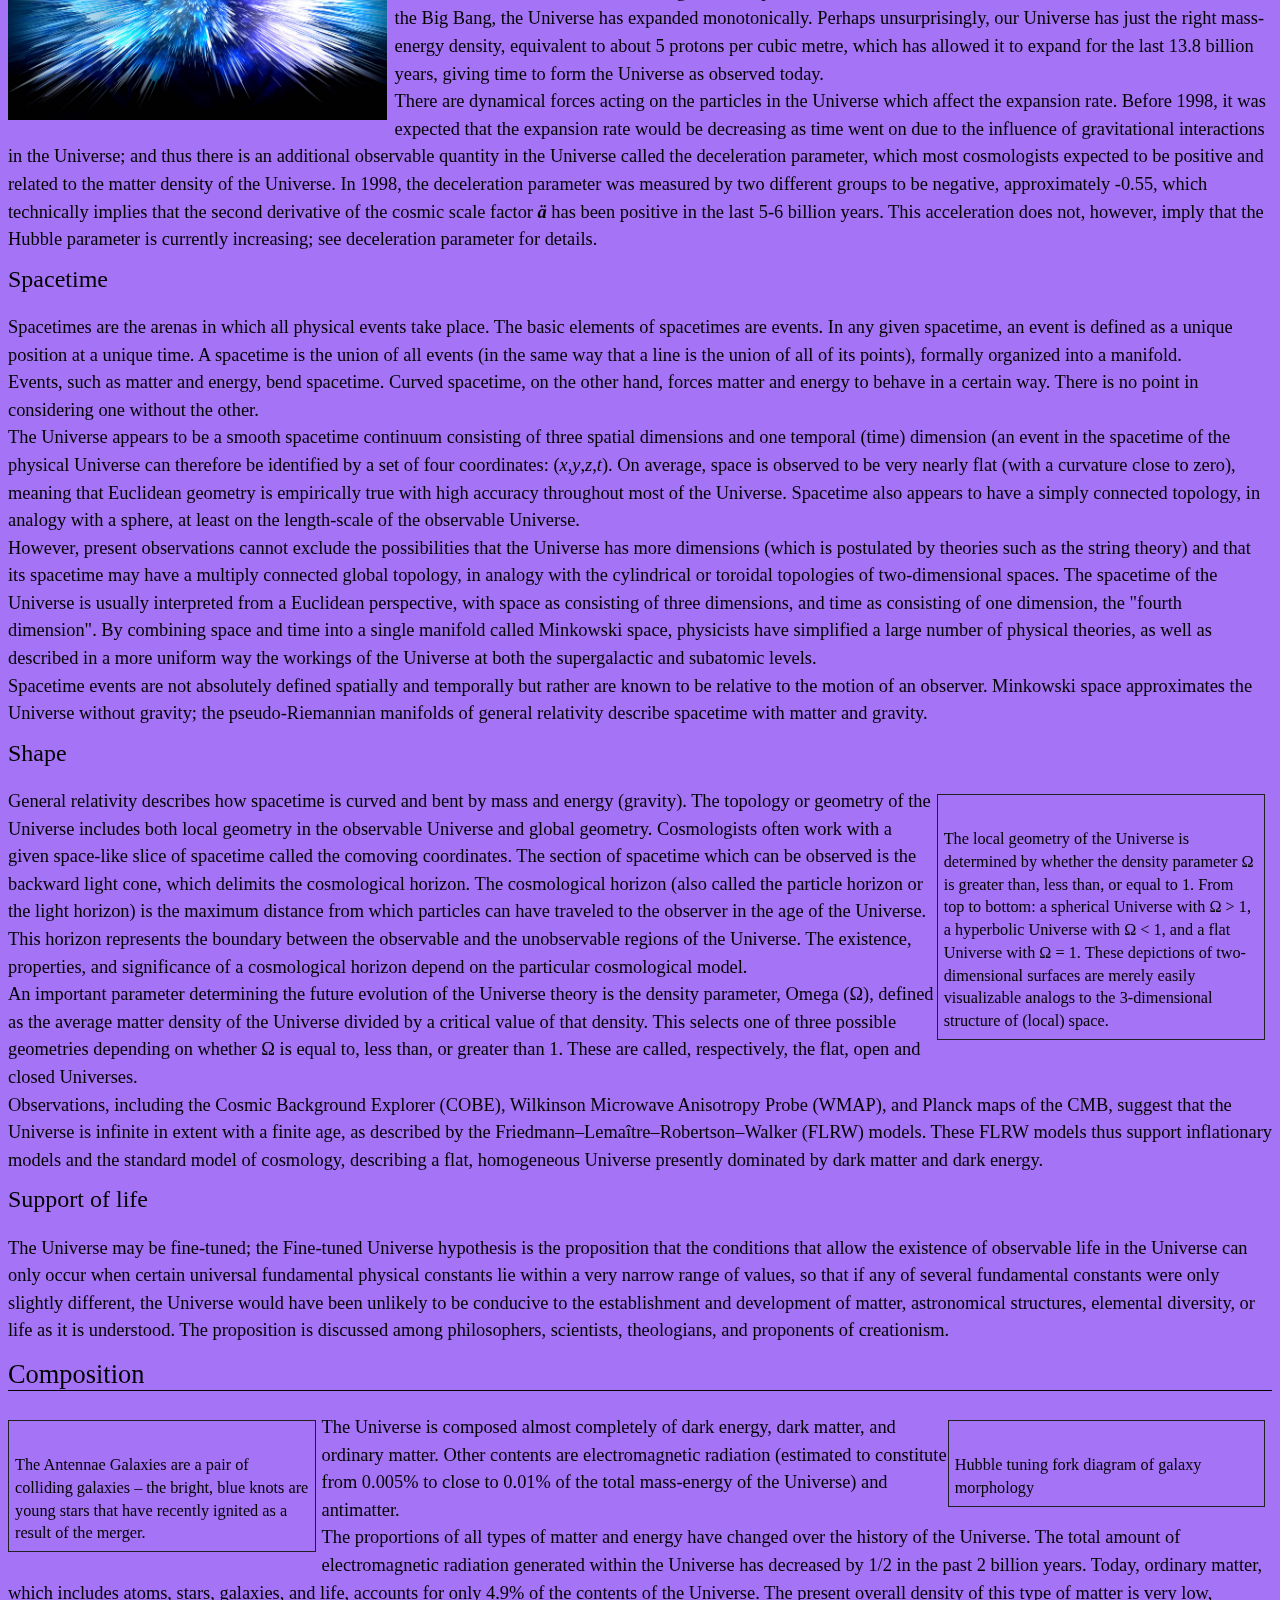
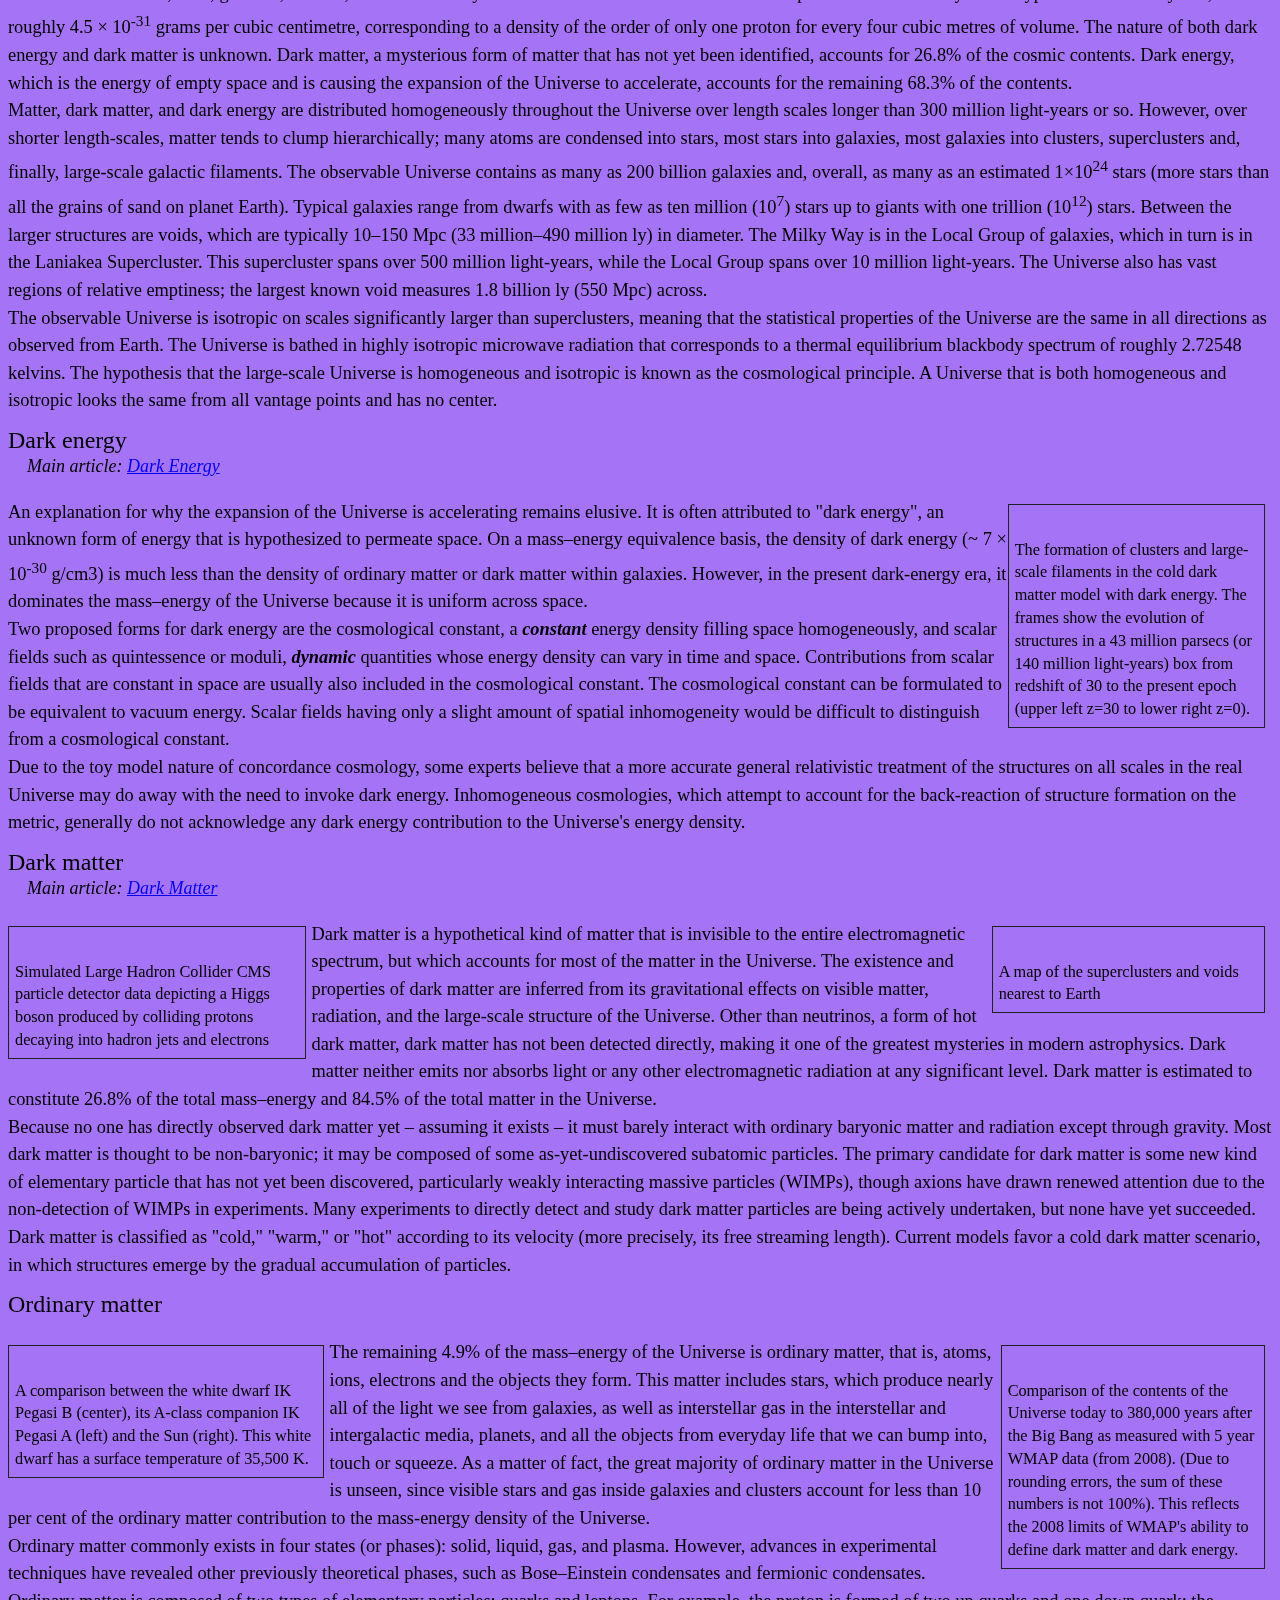
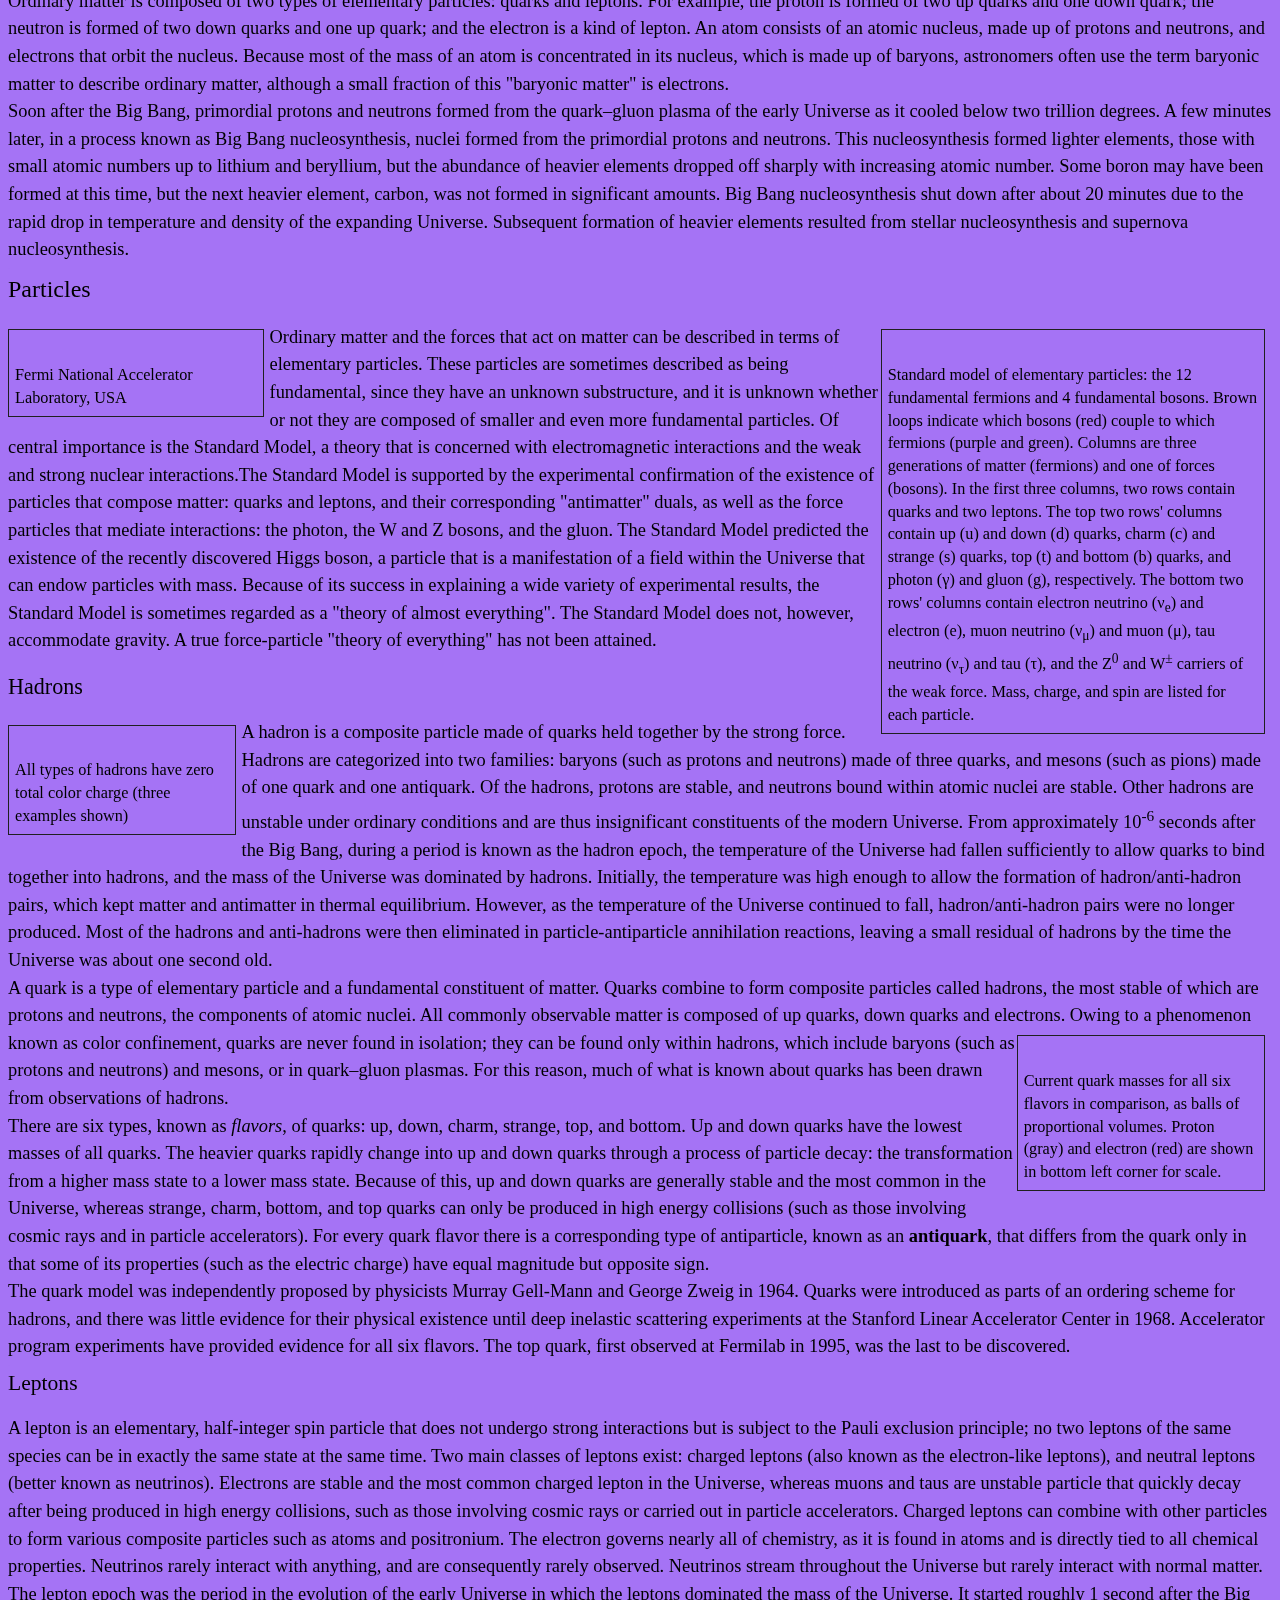
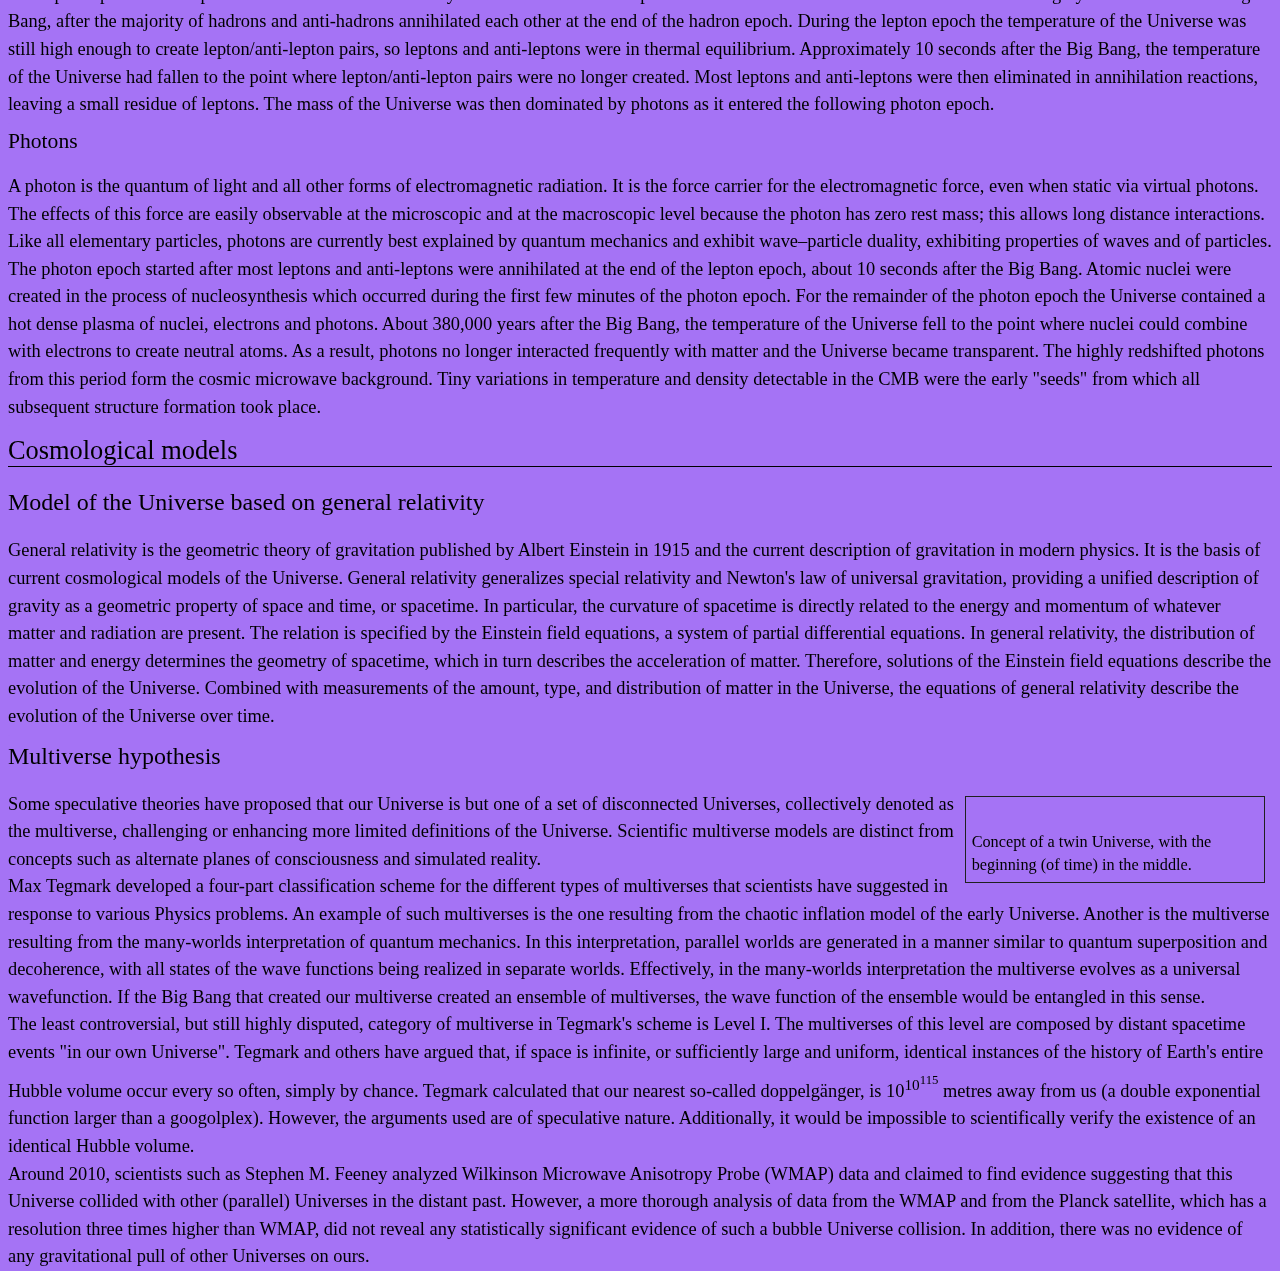
==== commit 4ad4230f: "Update index.html" ====
--- a/index.html
+++ b/index.html
@@ -144,8 +144,7 @@
                 text-align: left;
                 padding: 8px;
                 font-family: Times New Roman;
-                min-width: 27%;
-                max-width: 55%;
+                width: 50%;
             }
             body
             {
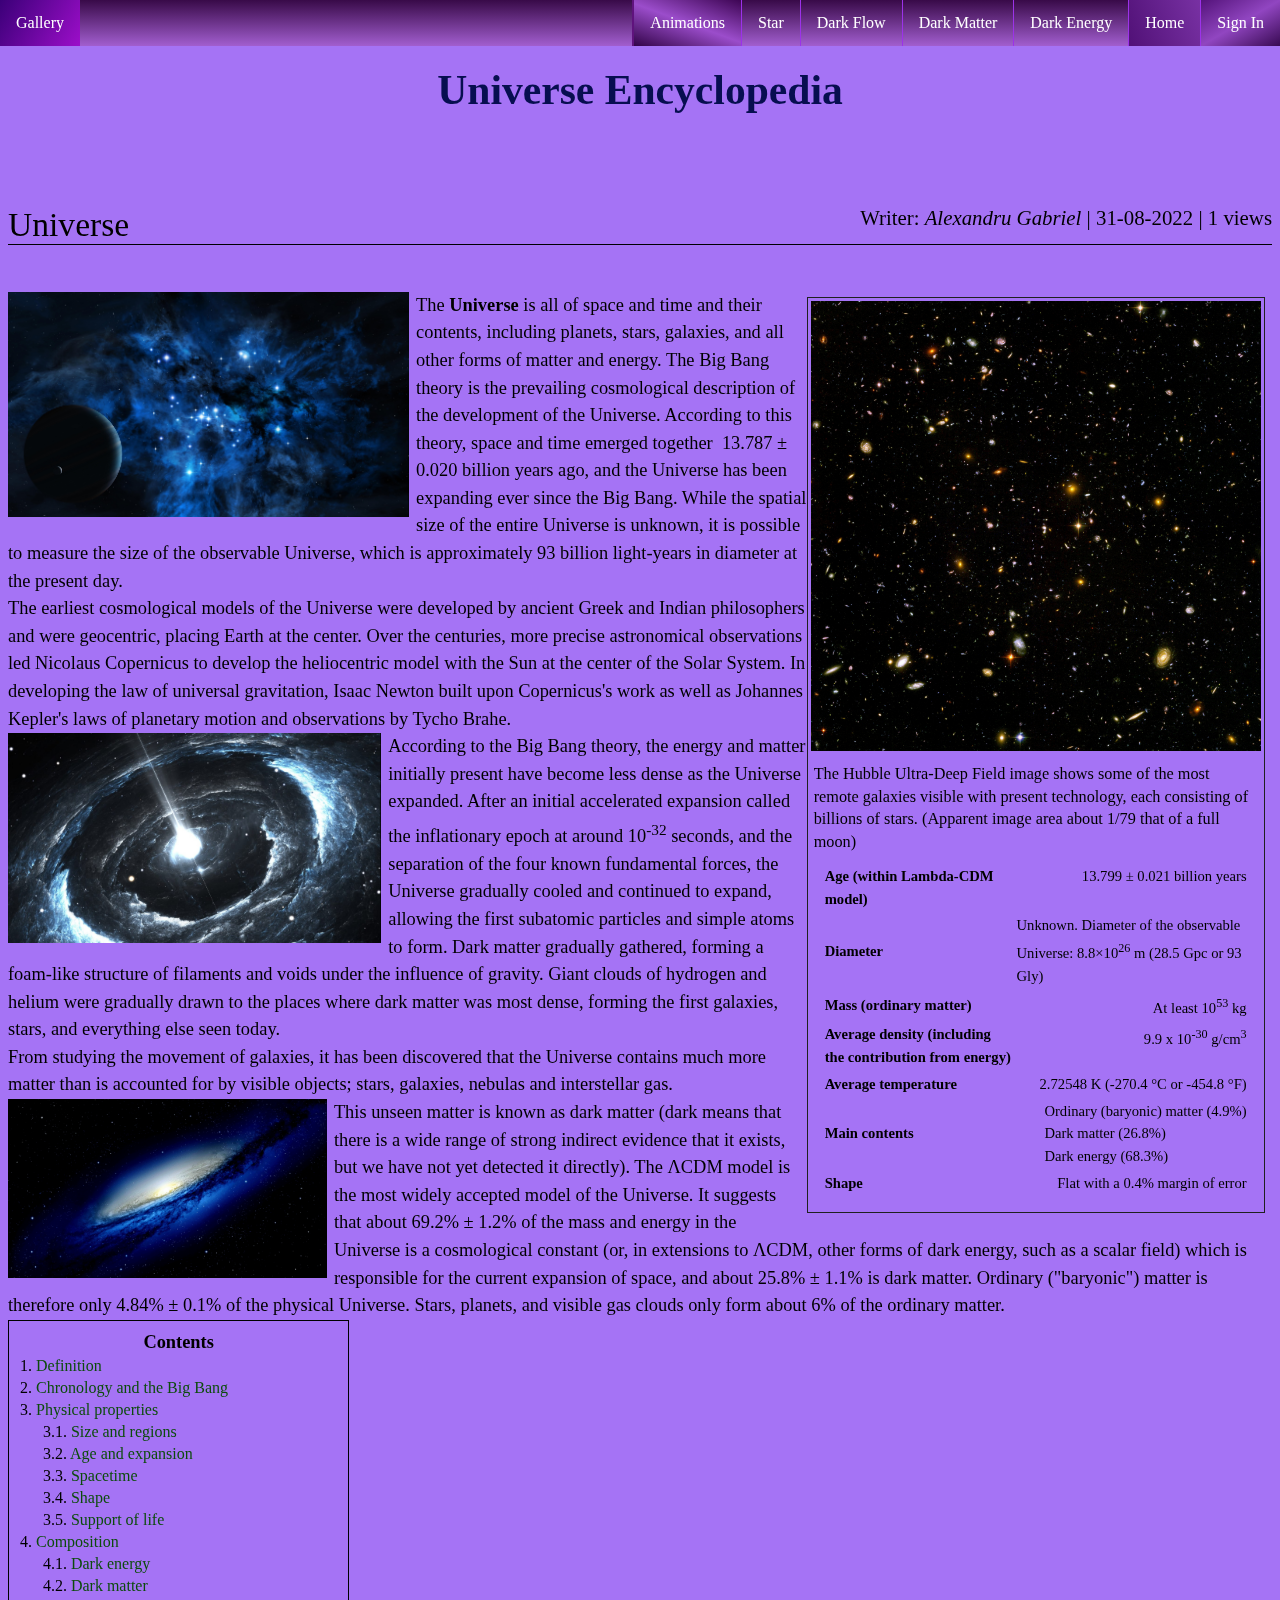
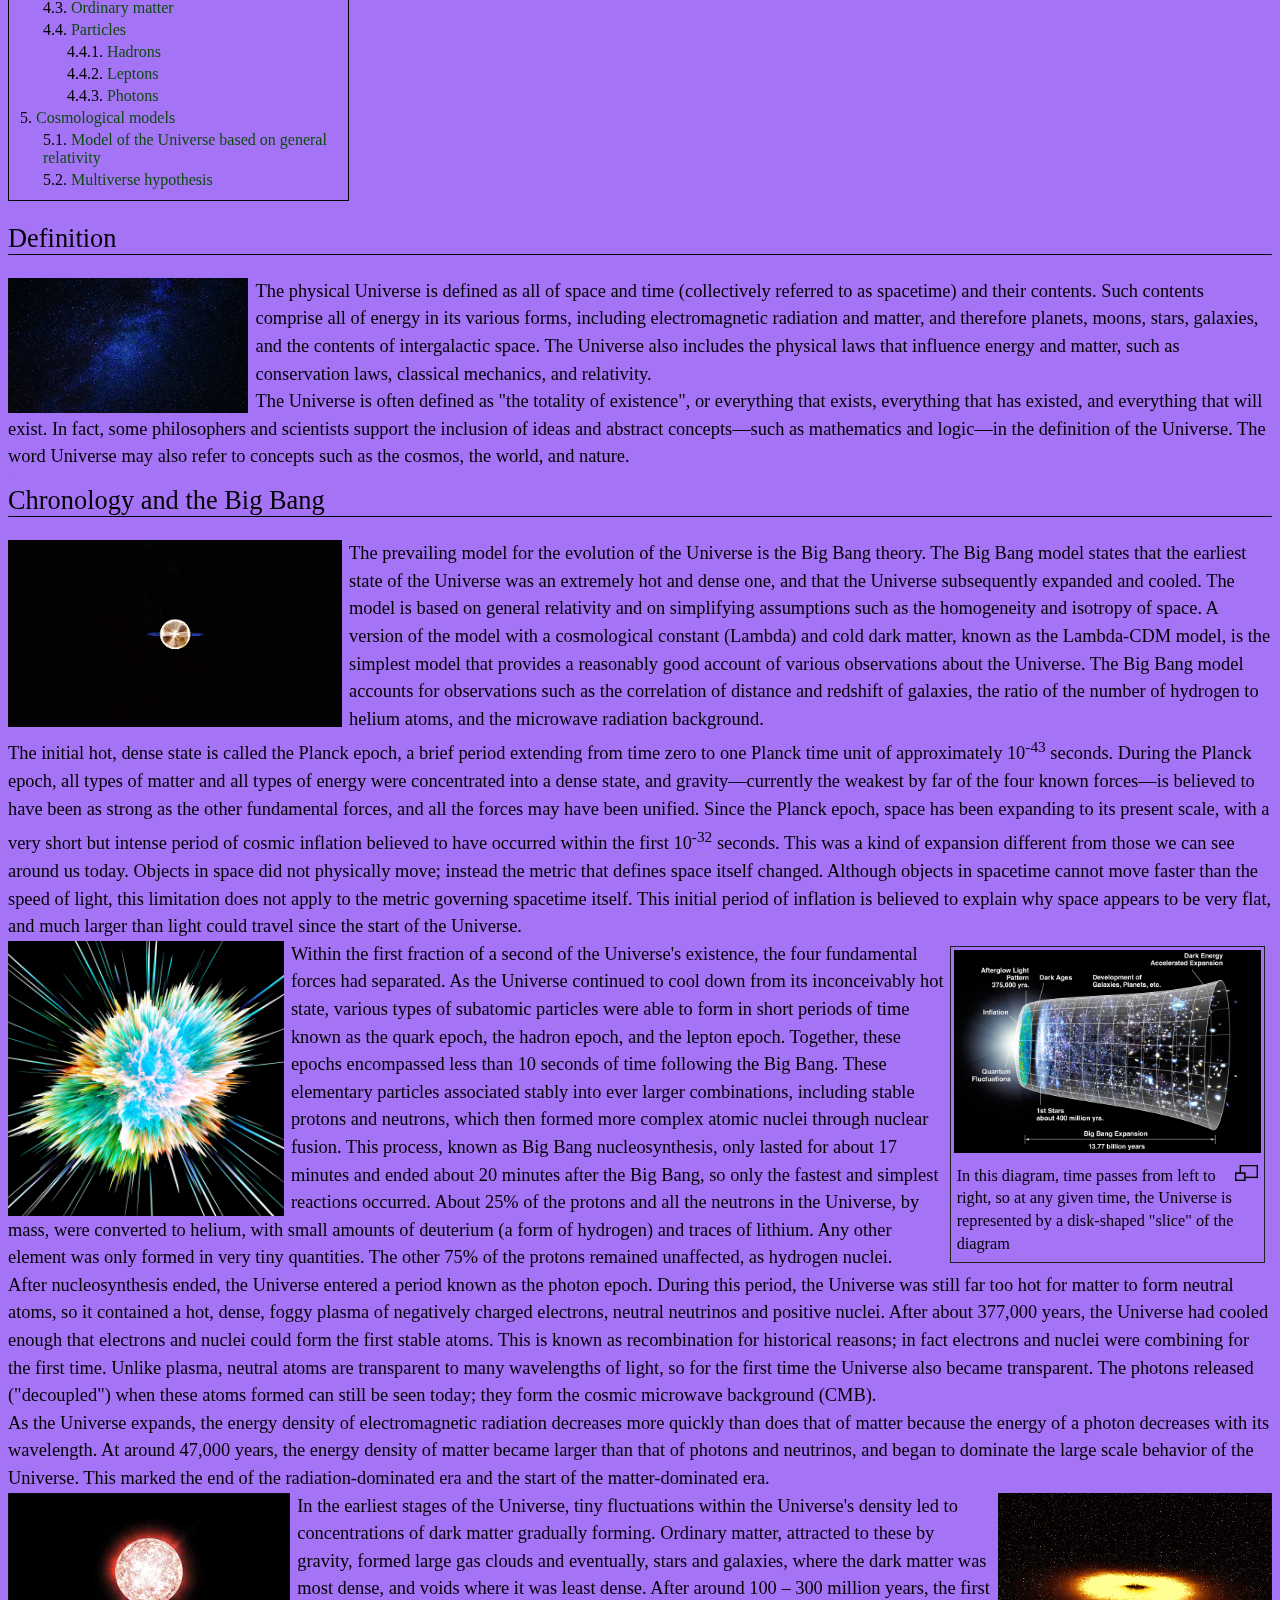
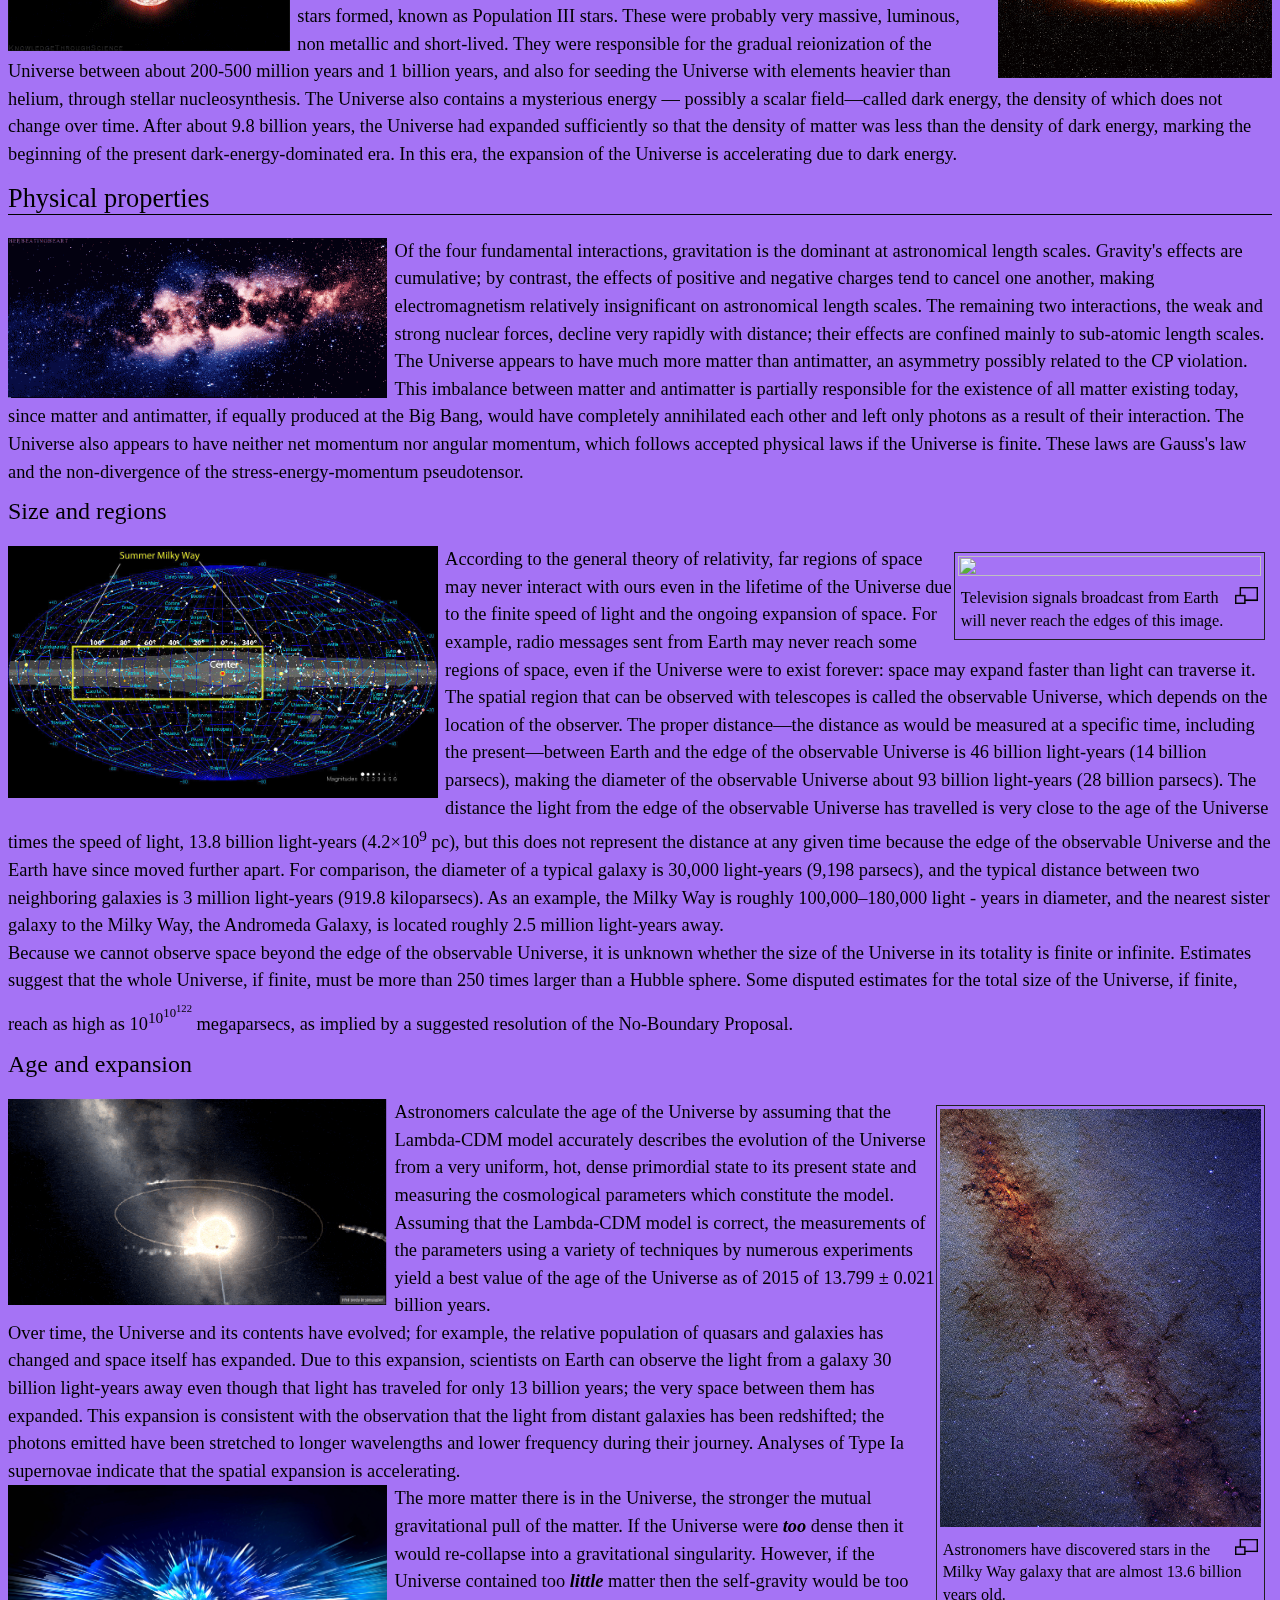
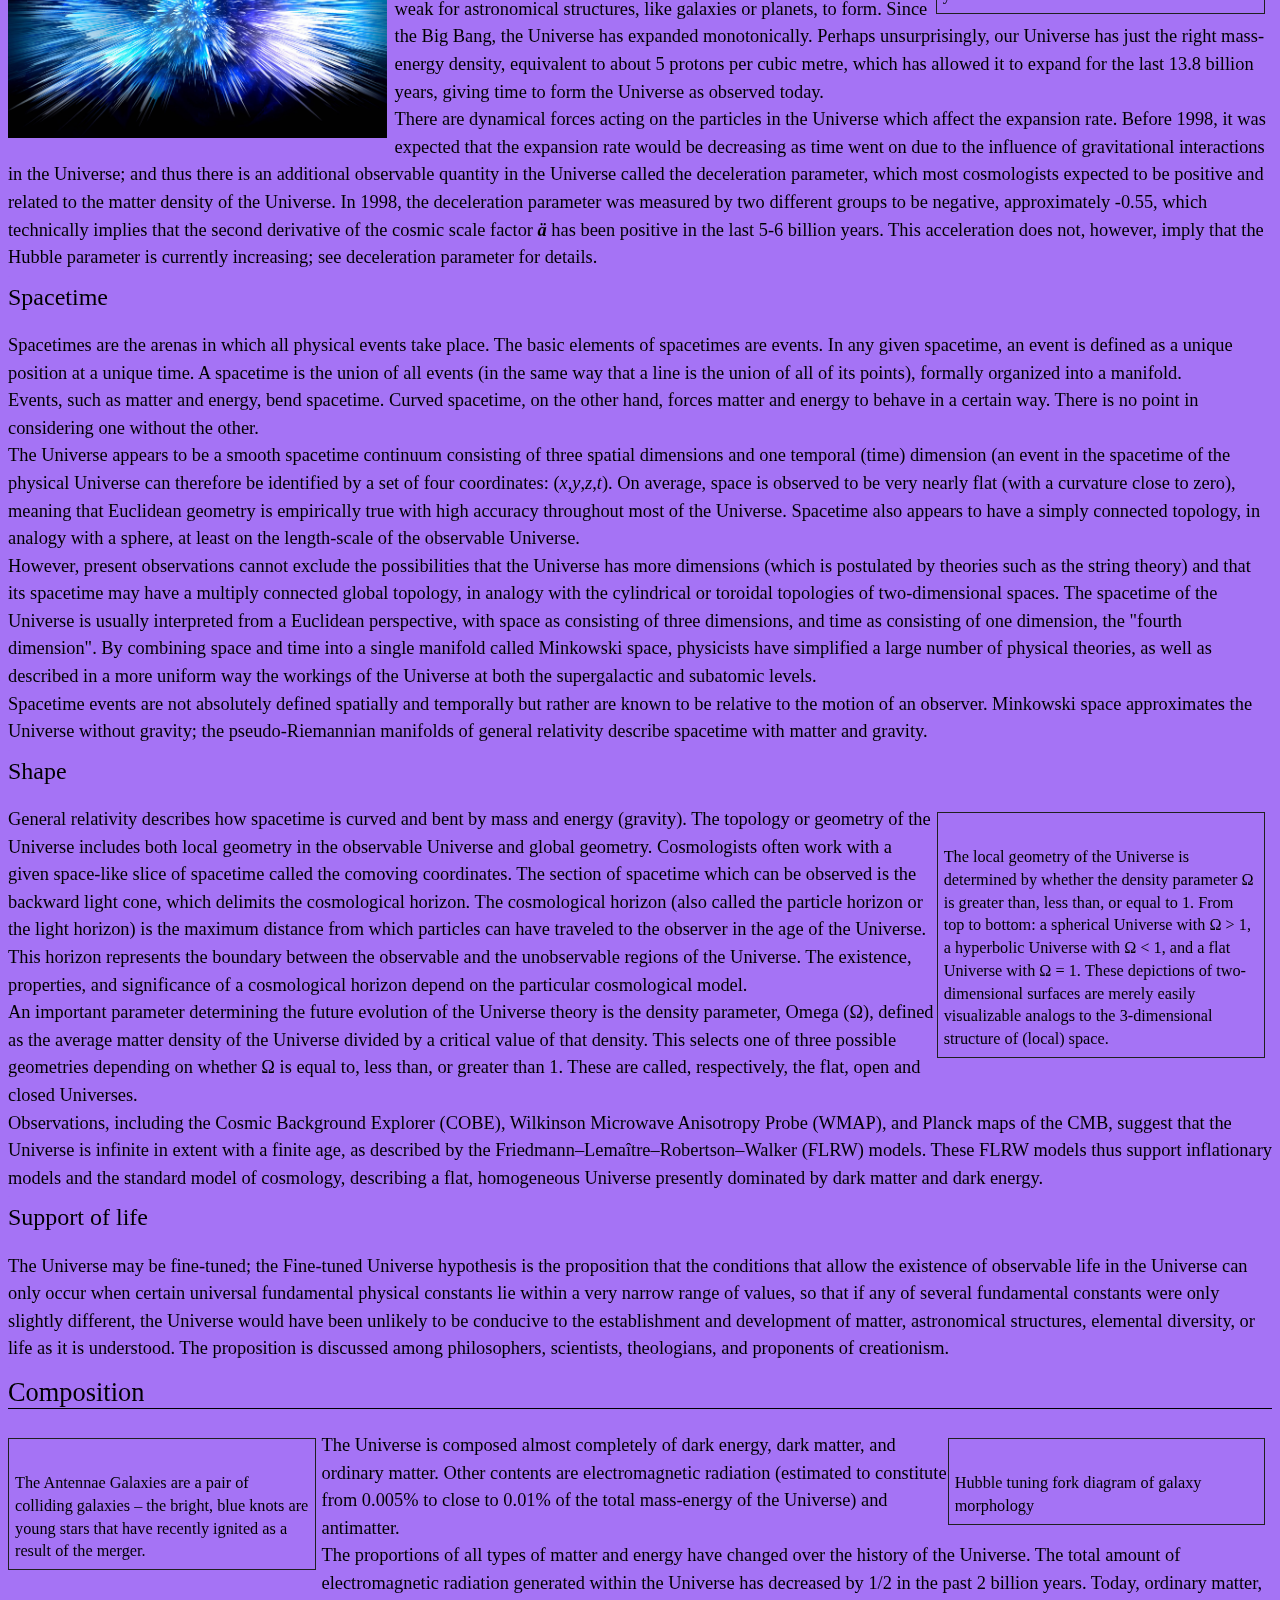
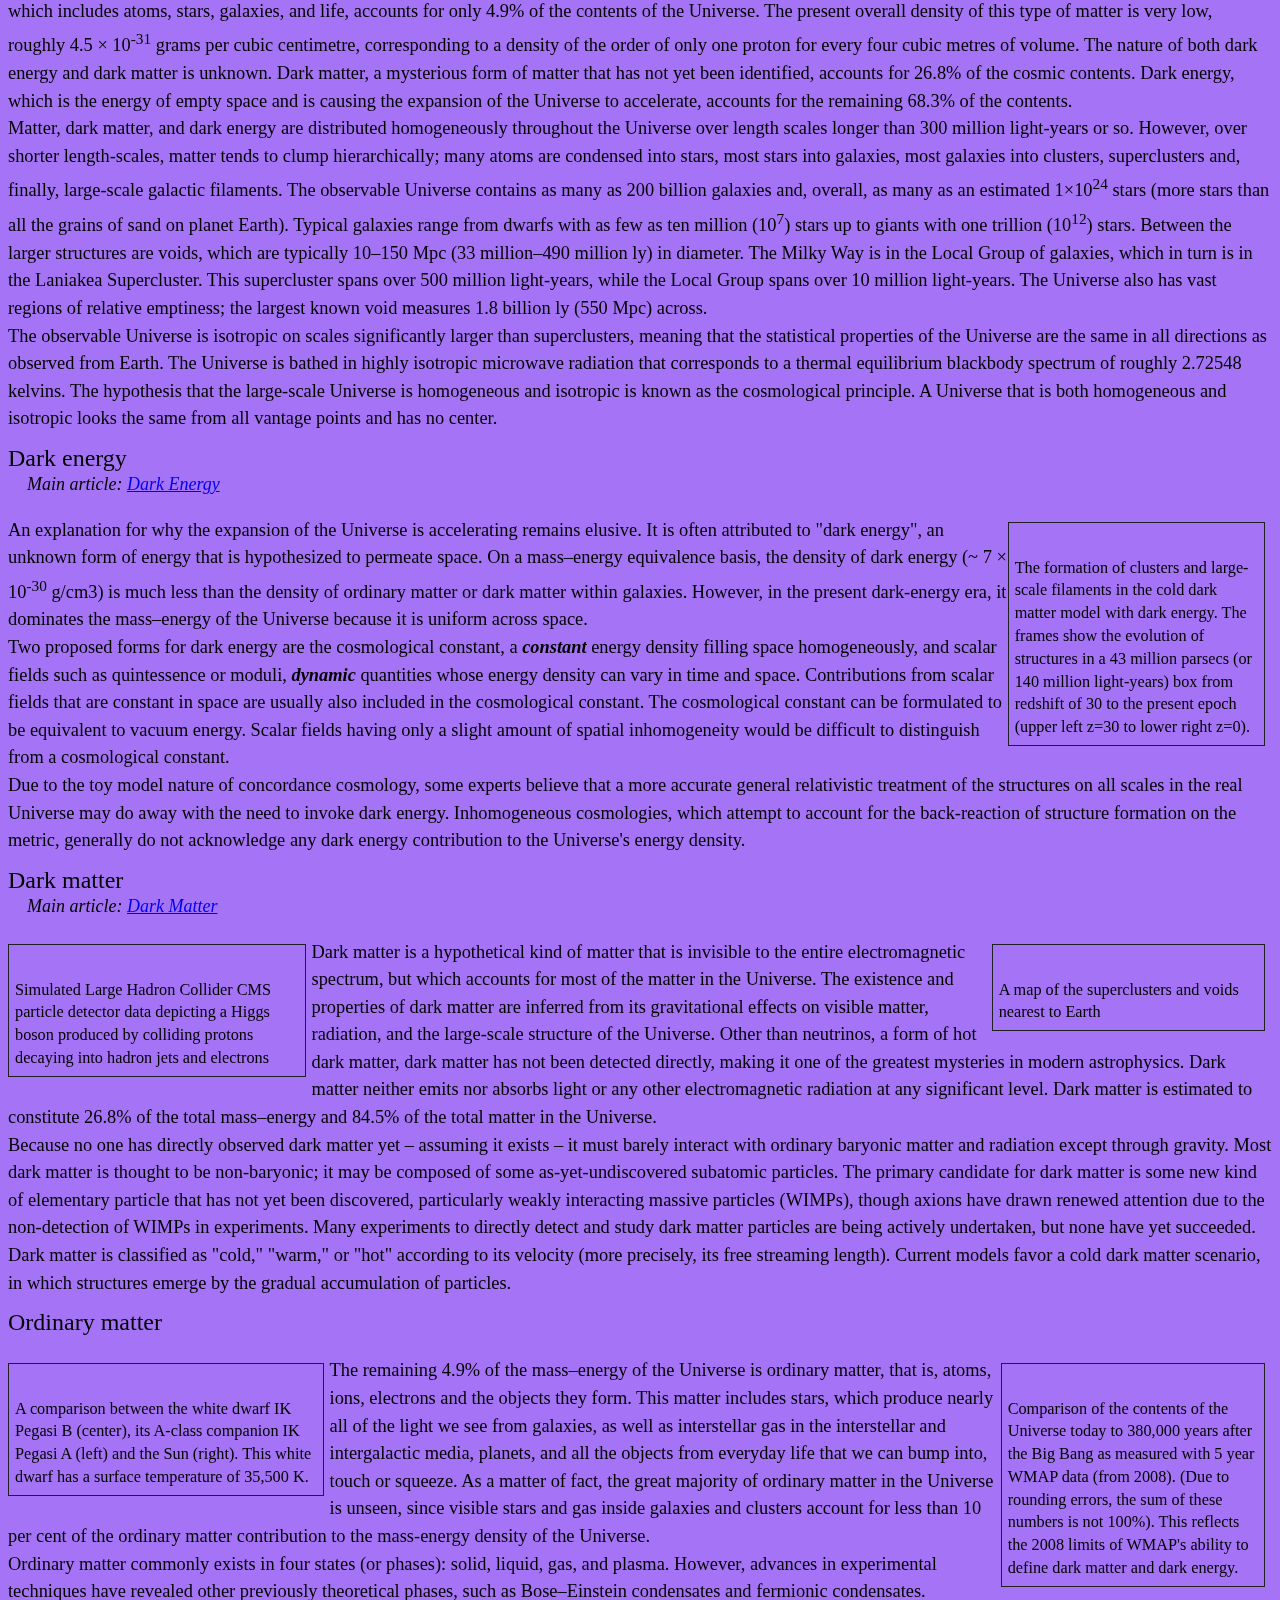
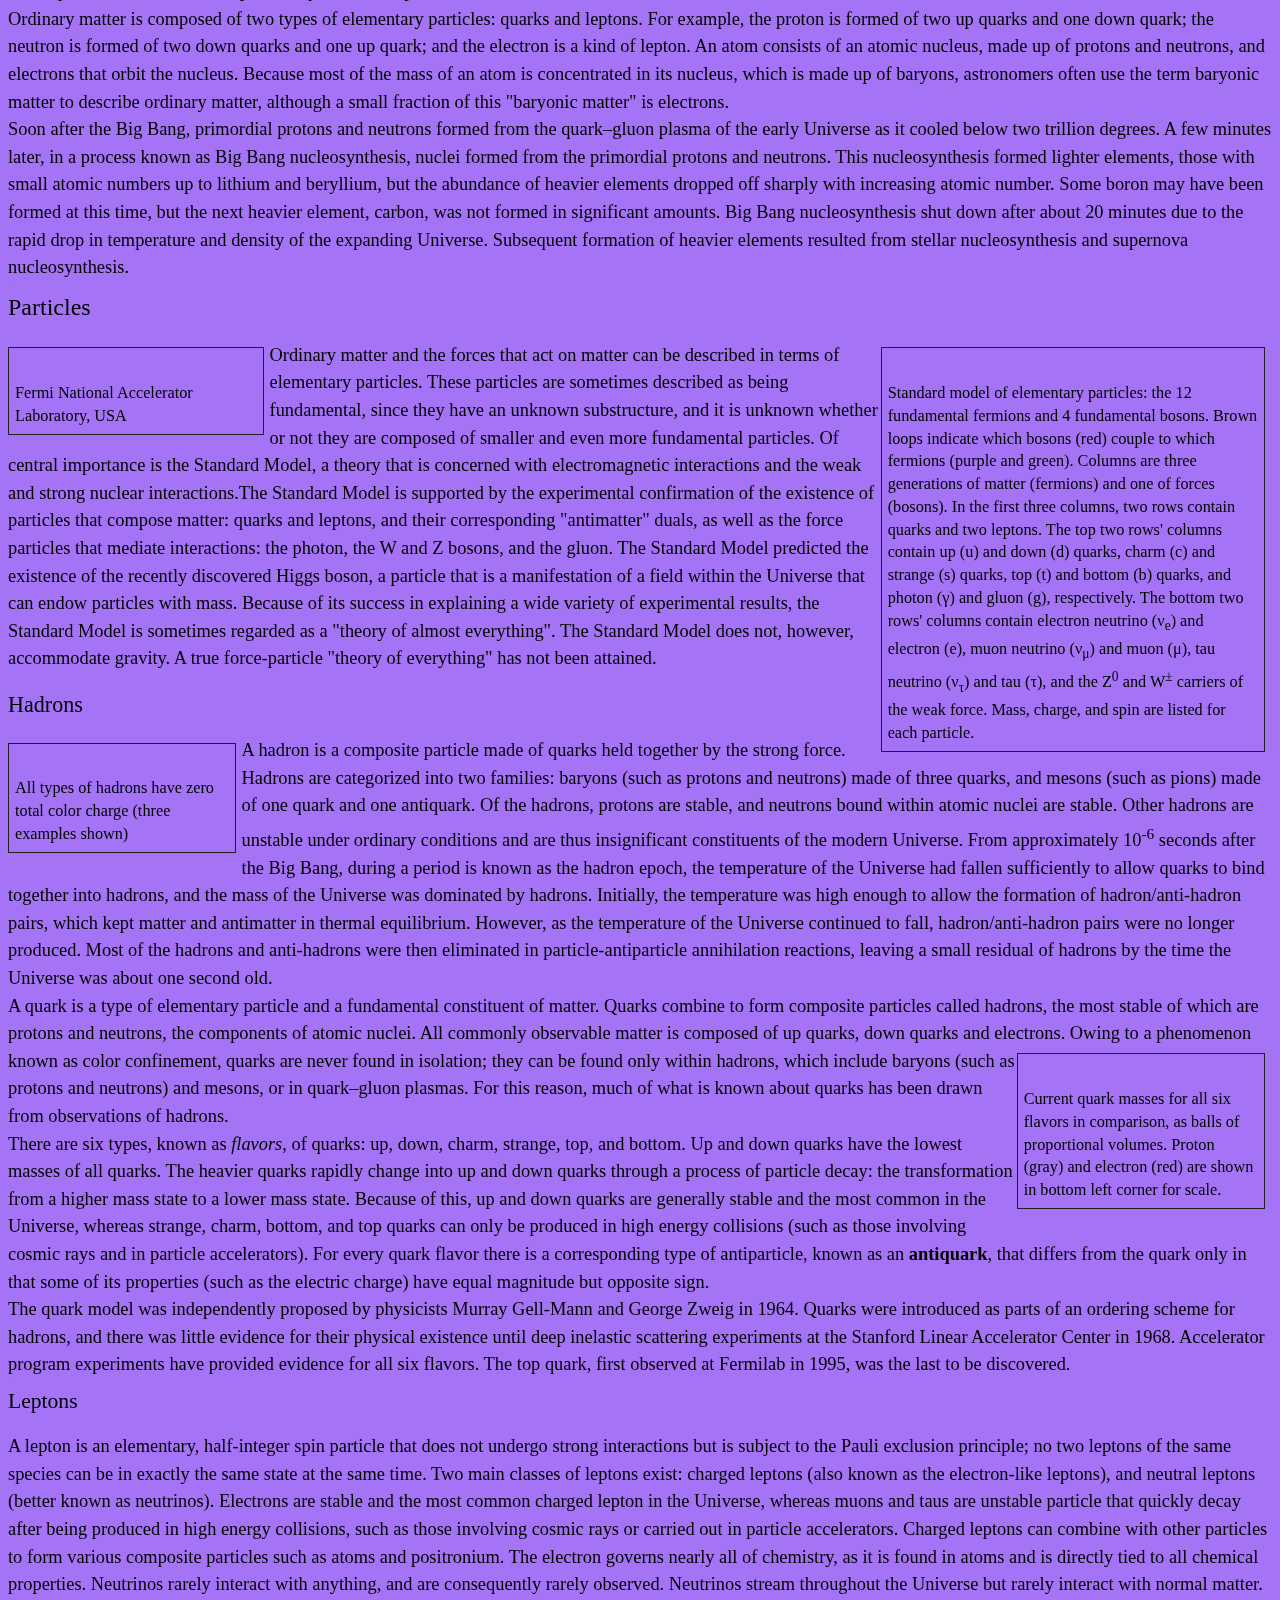
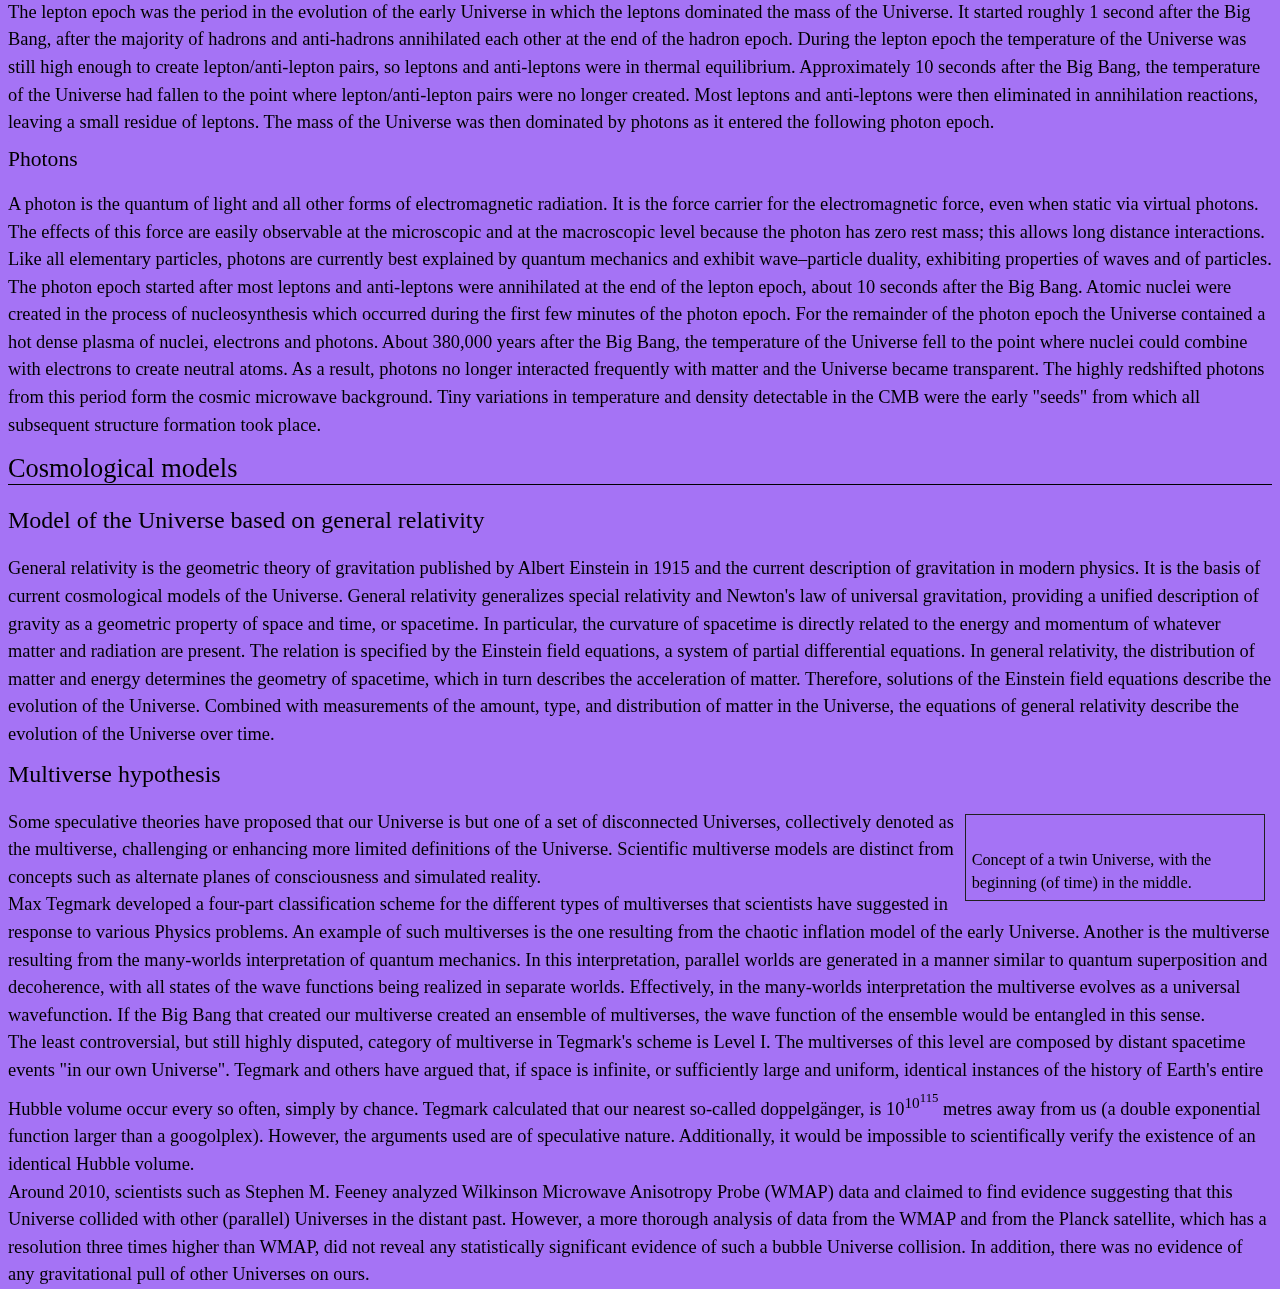
==== commit e828536b: "Update index.html" ====
--- a/index.html
+++ b/index.html
@@ -144,7 +144,7 @@
                 text-align: left;
                 padding: 8px;
                 font-family: Times New Roman;
-                width: 50%;
+                width: 27%;
             }
             body
             {
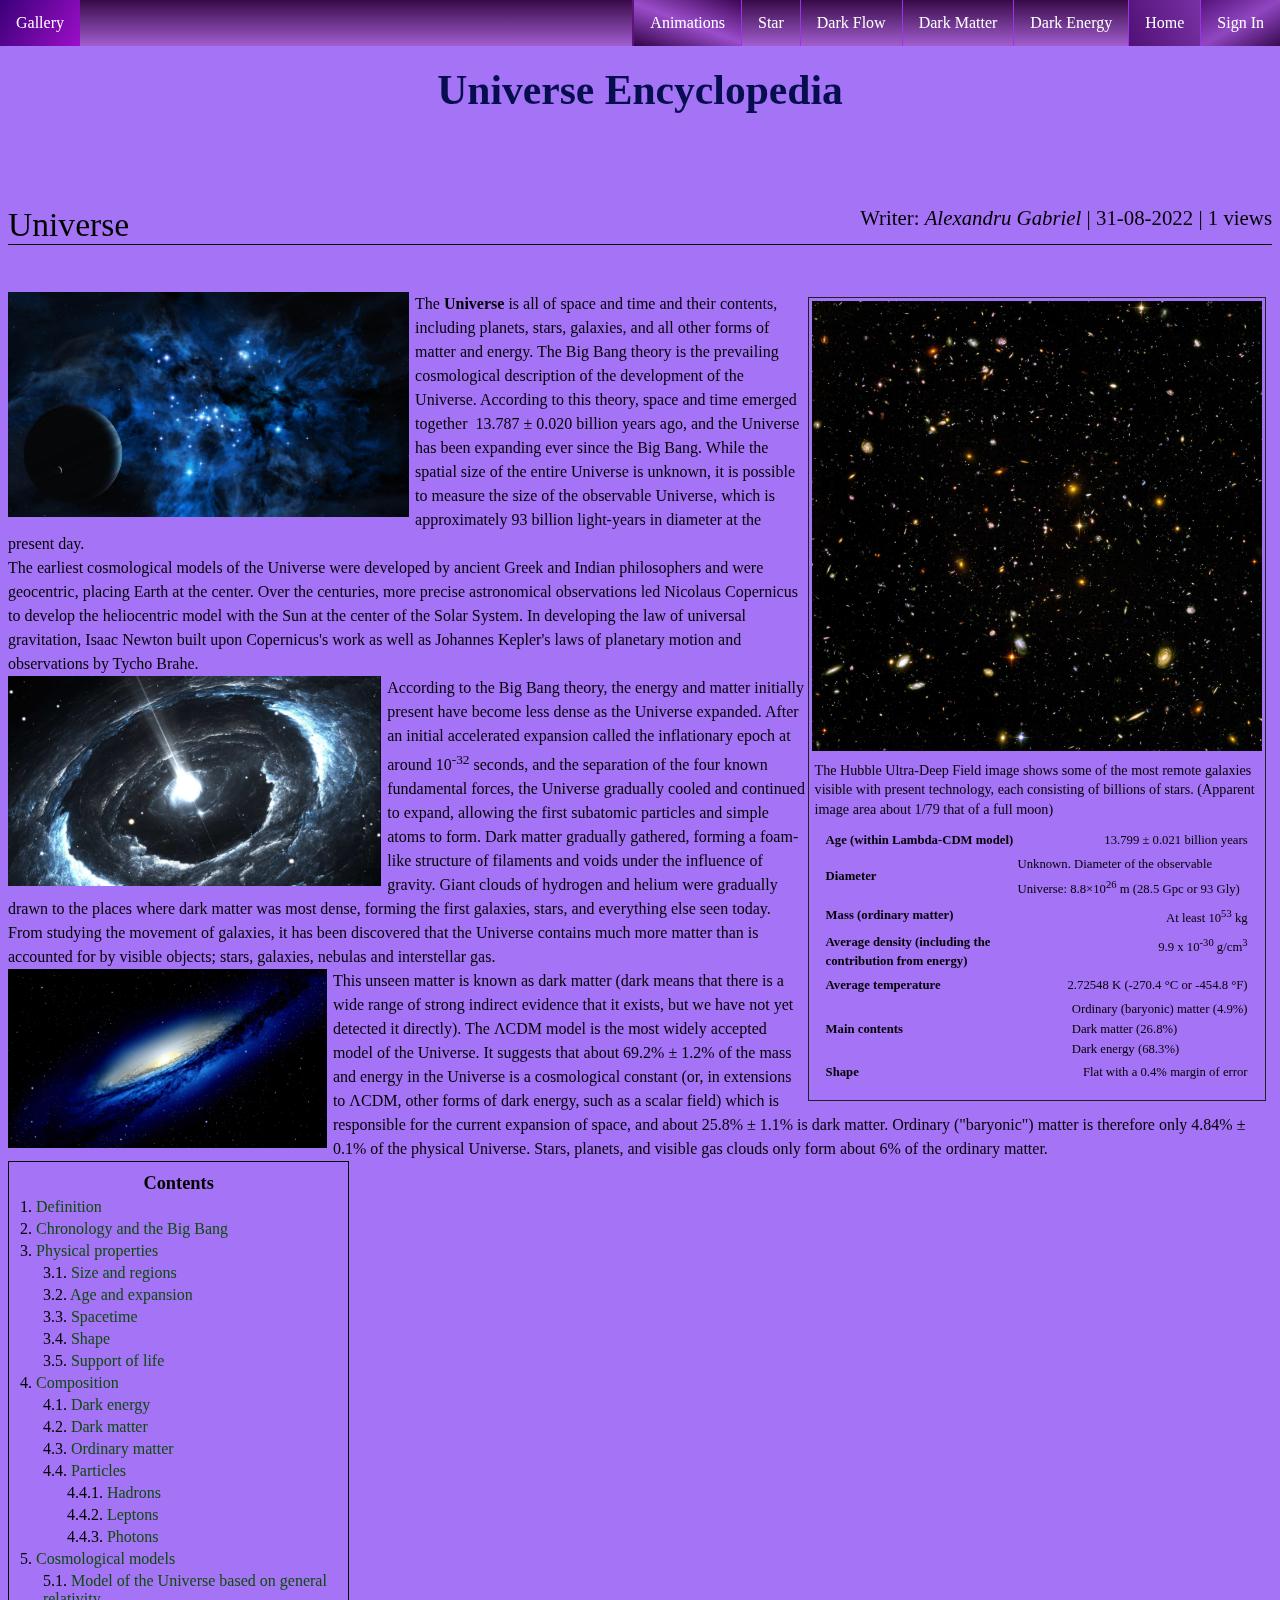
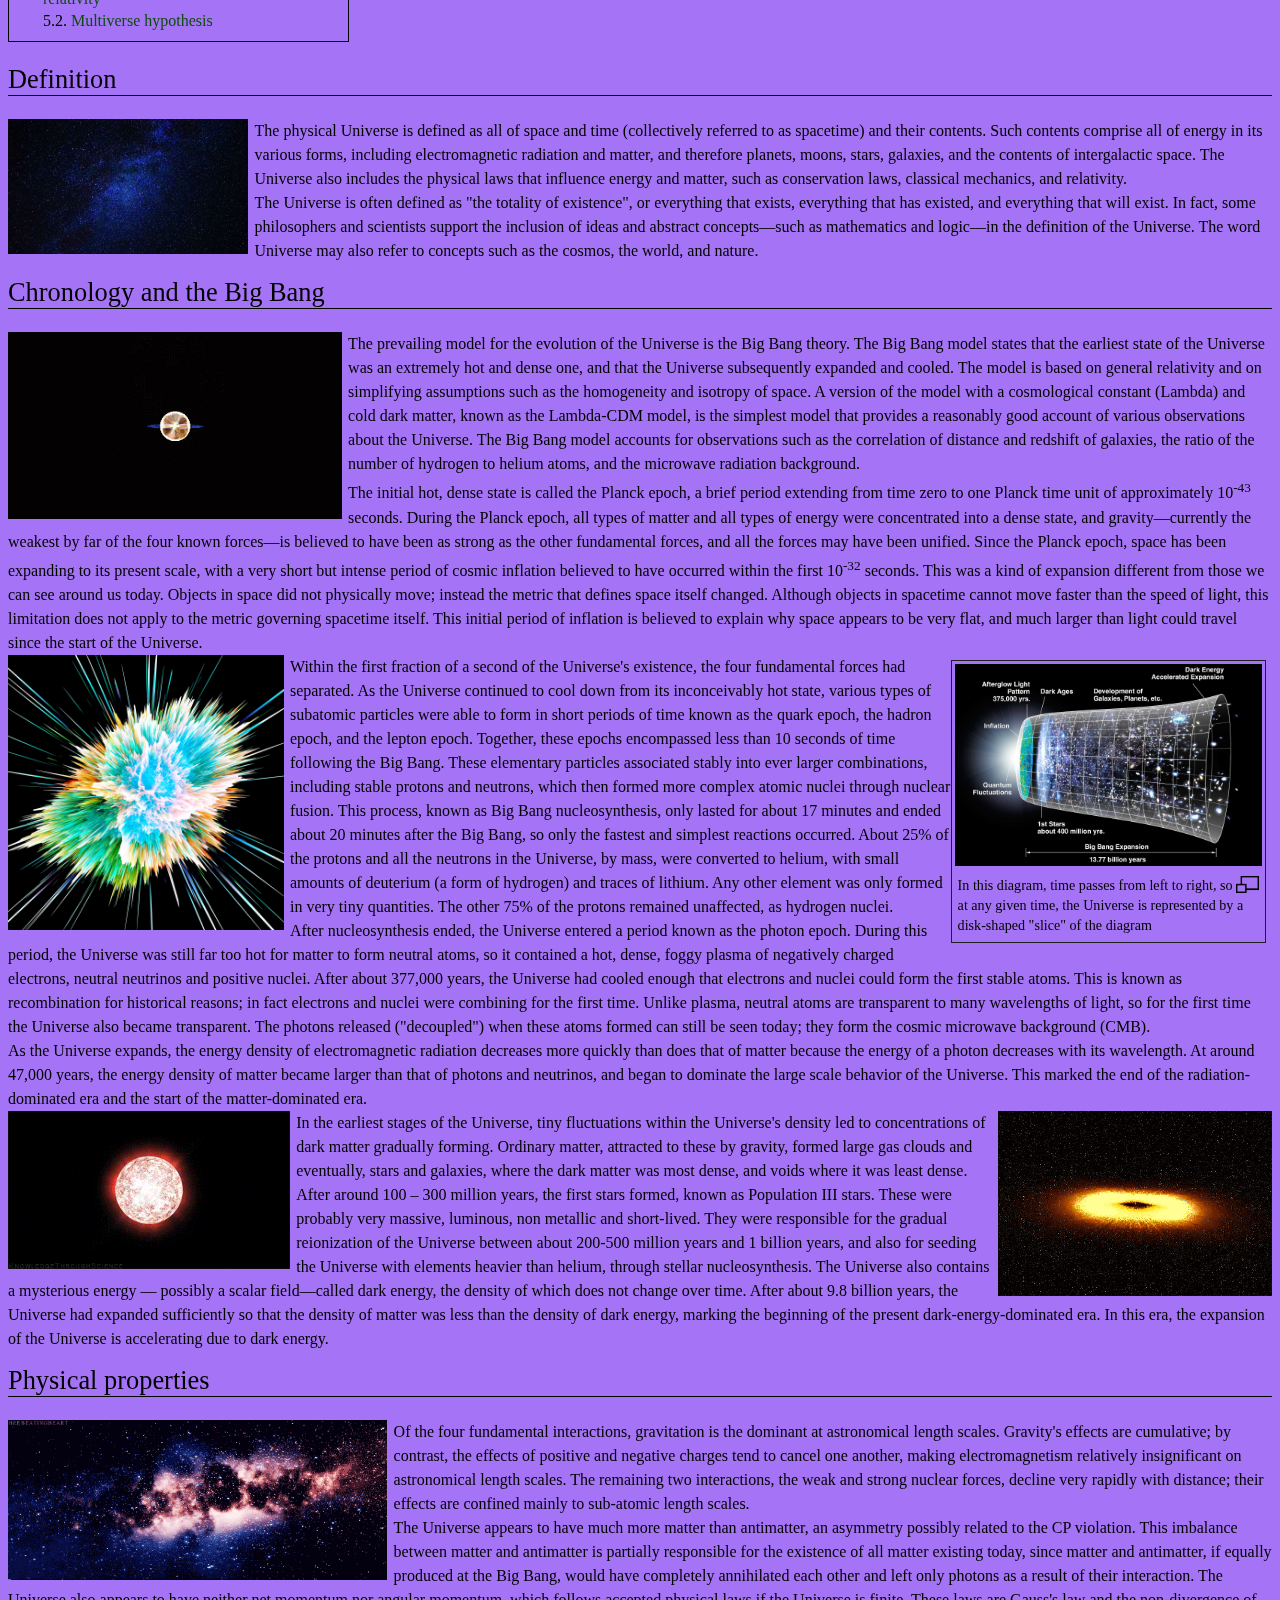
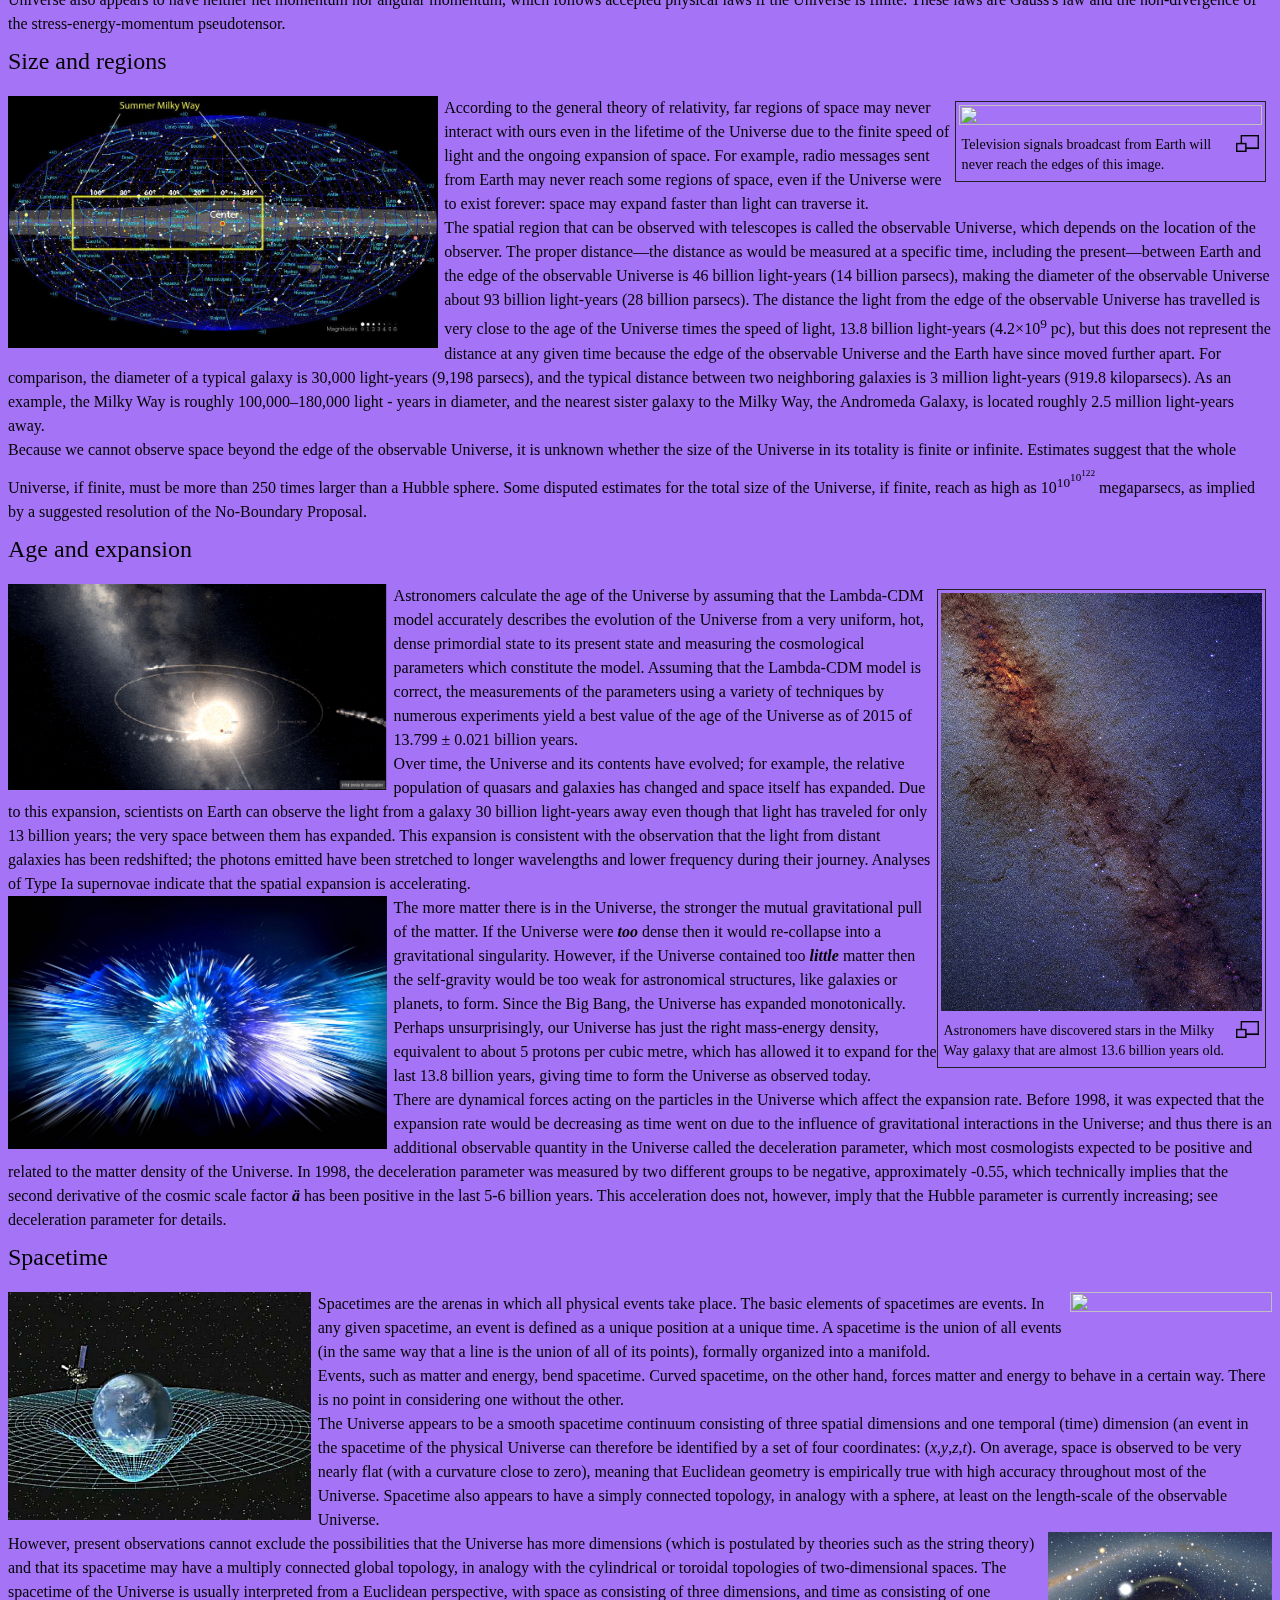
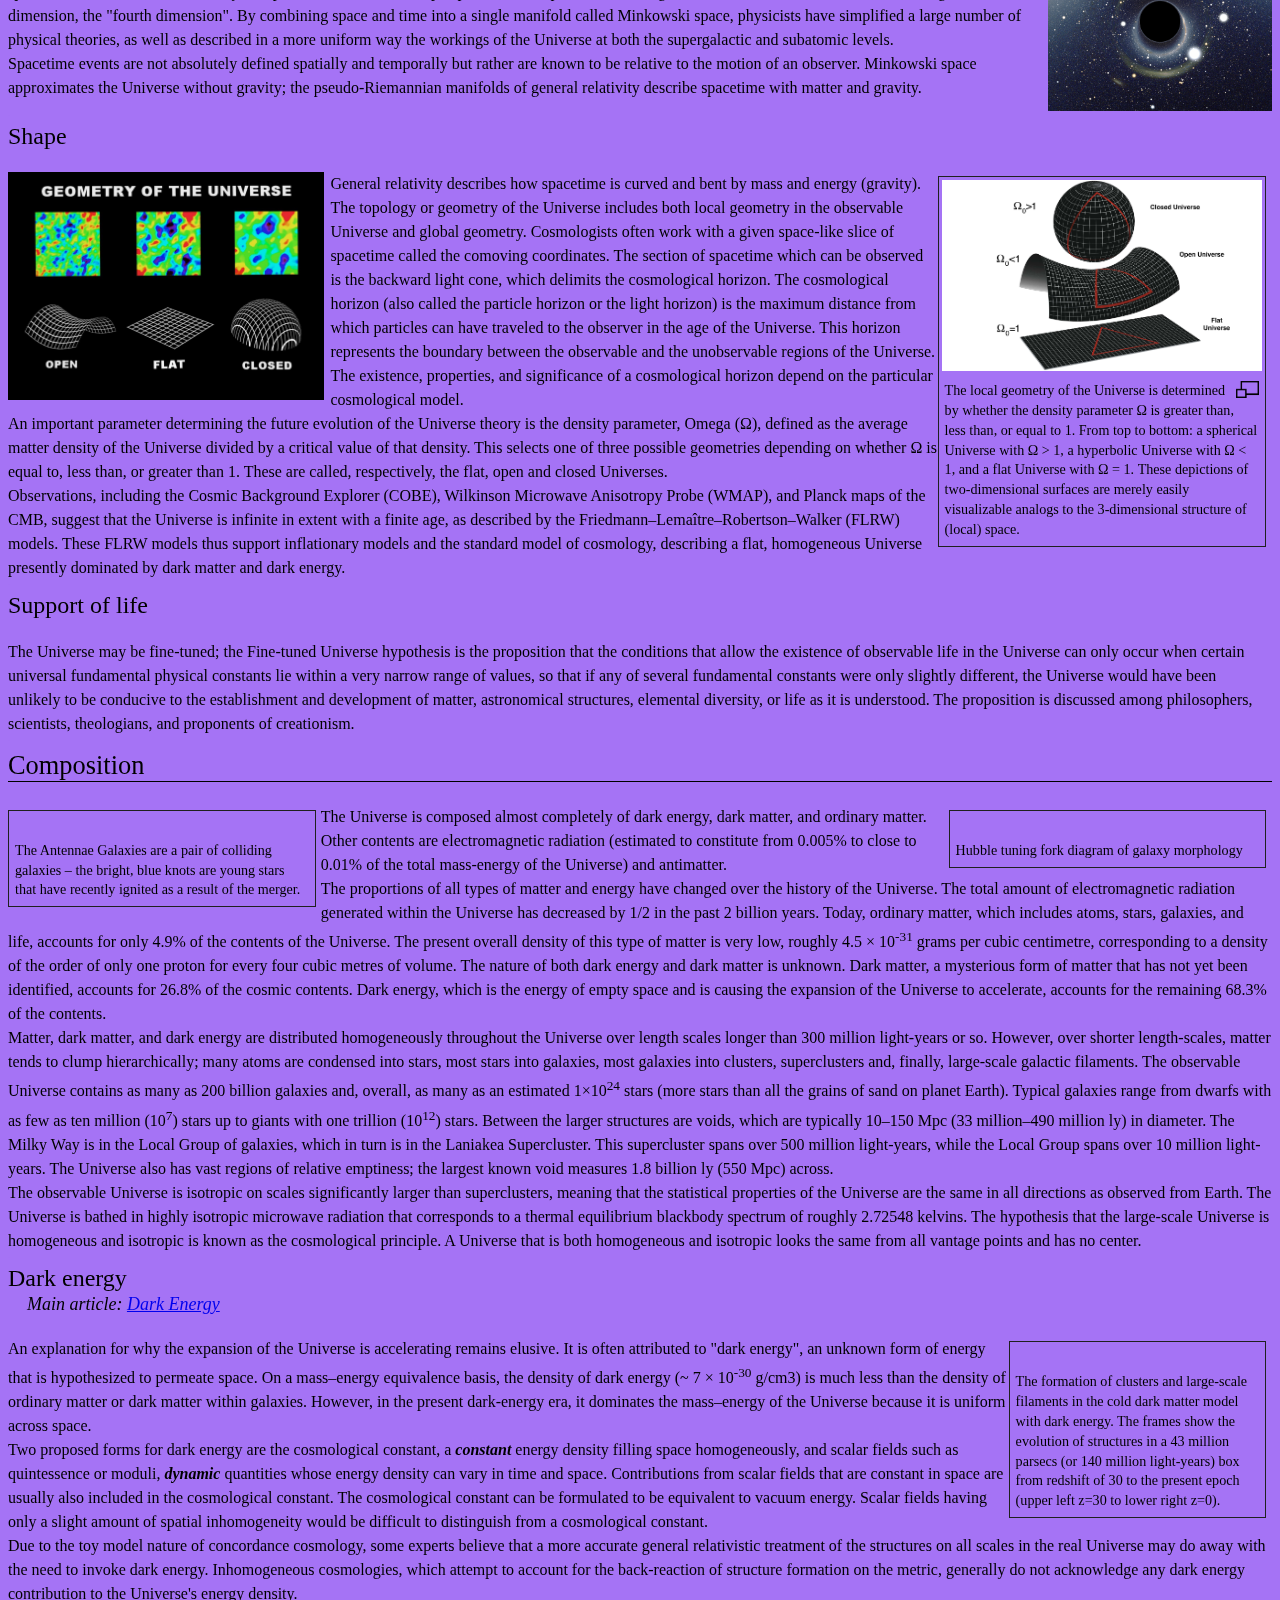
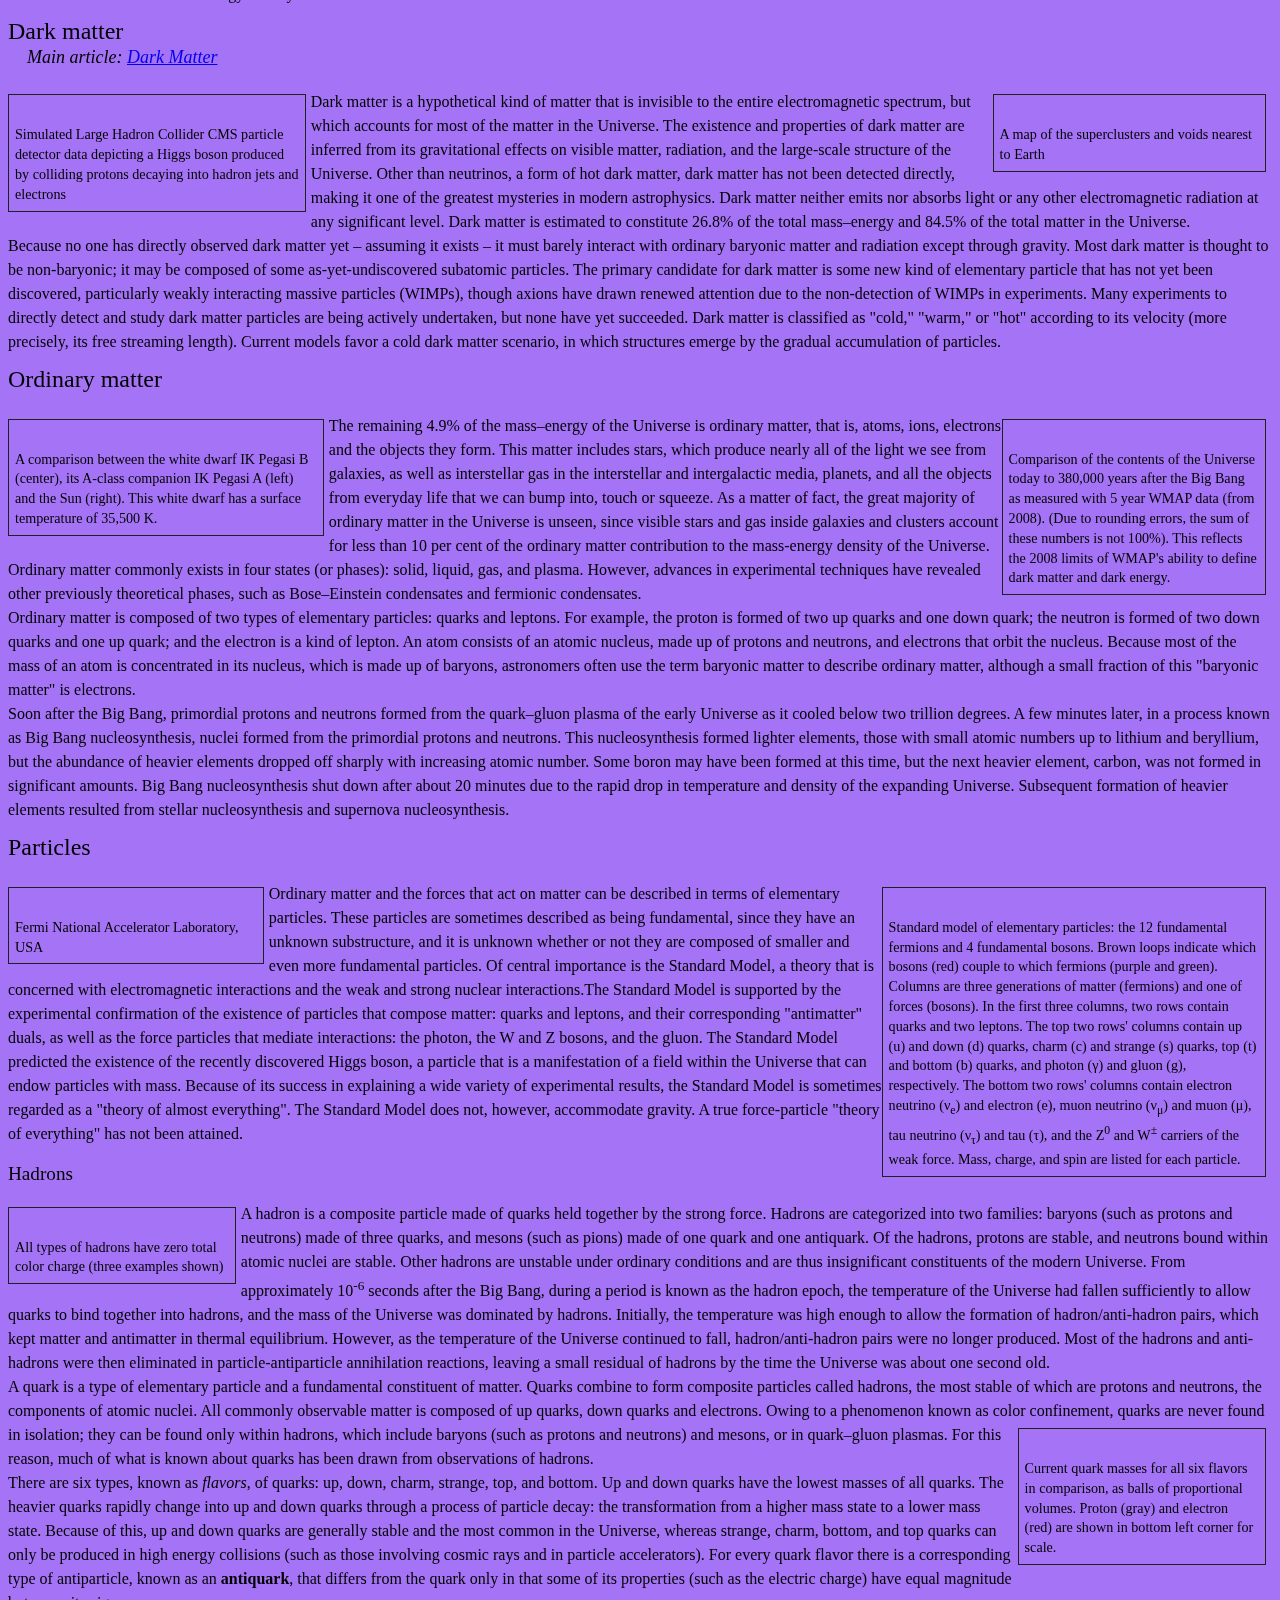
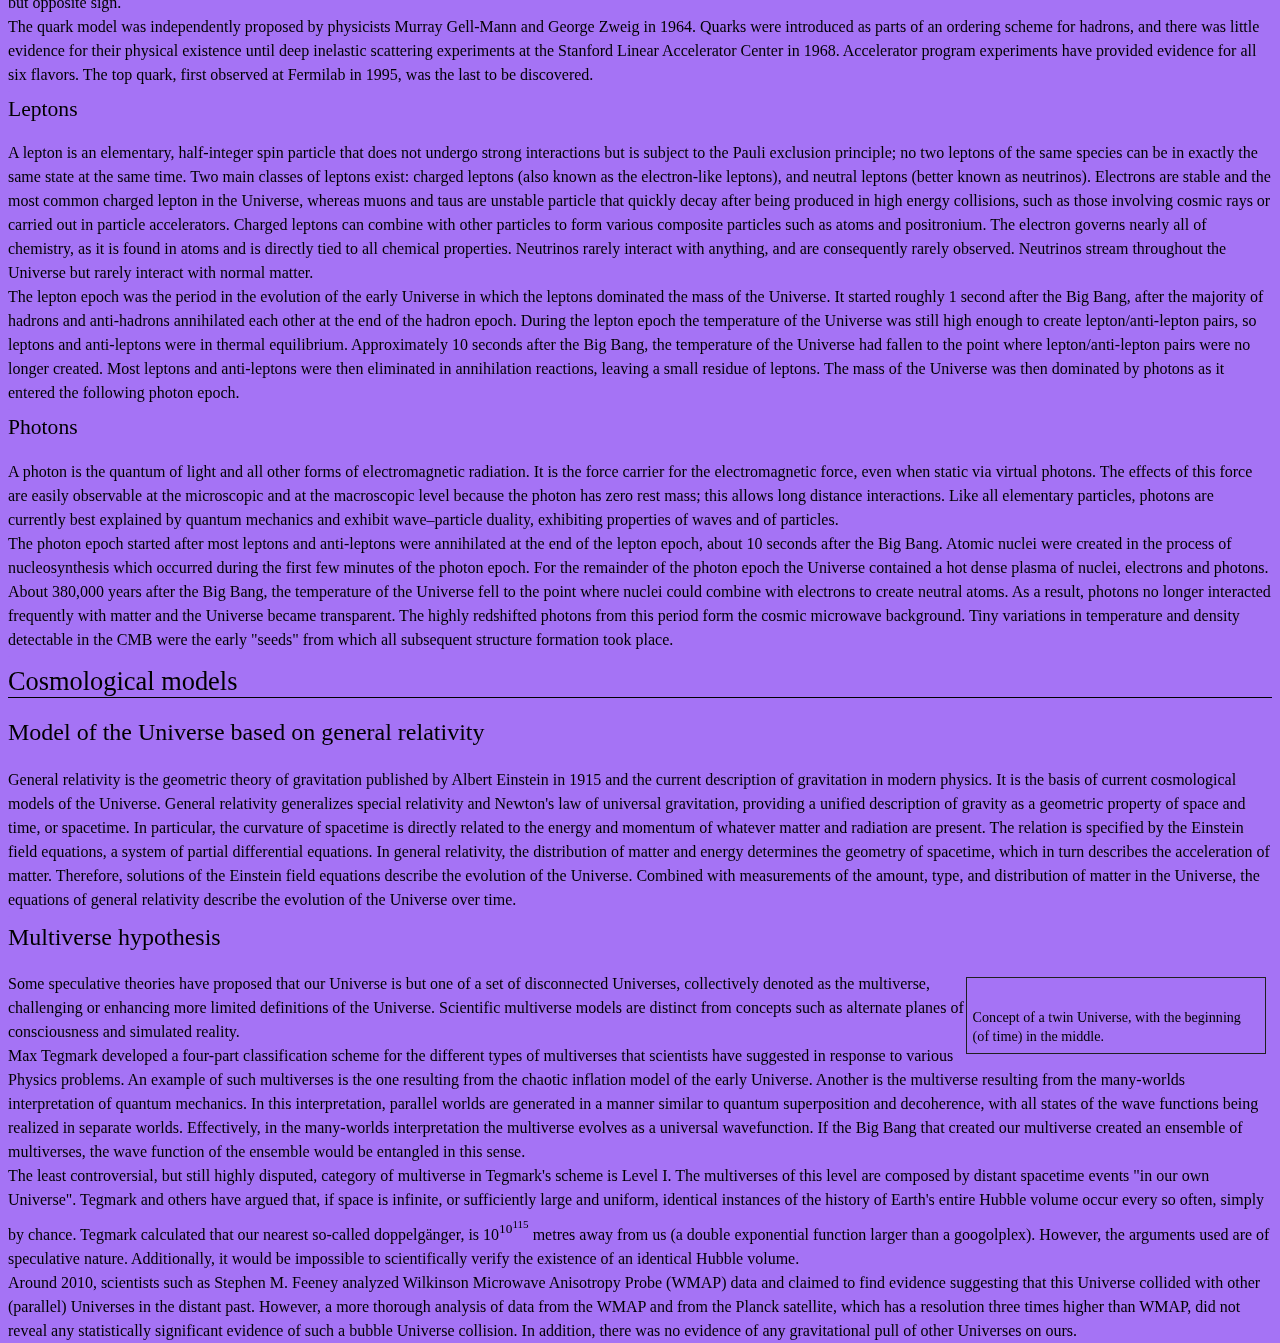
==== commit 9dc00e0d: "Update index.html" ====
--- a/index.html
+++ b/index.html
@@ -226,7 +226,7 @@
             .afterdiv
             {
                 font-family: Times New Roman;
-                font-size: 115%;
+                font-size: 100%;
                 float: left;
                 margin-top: 0.1%;
                 line-height: 150%;
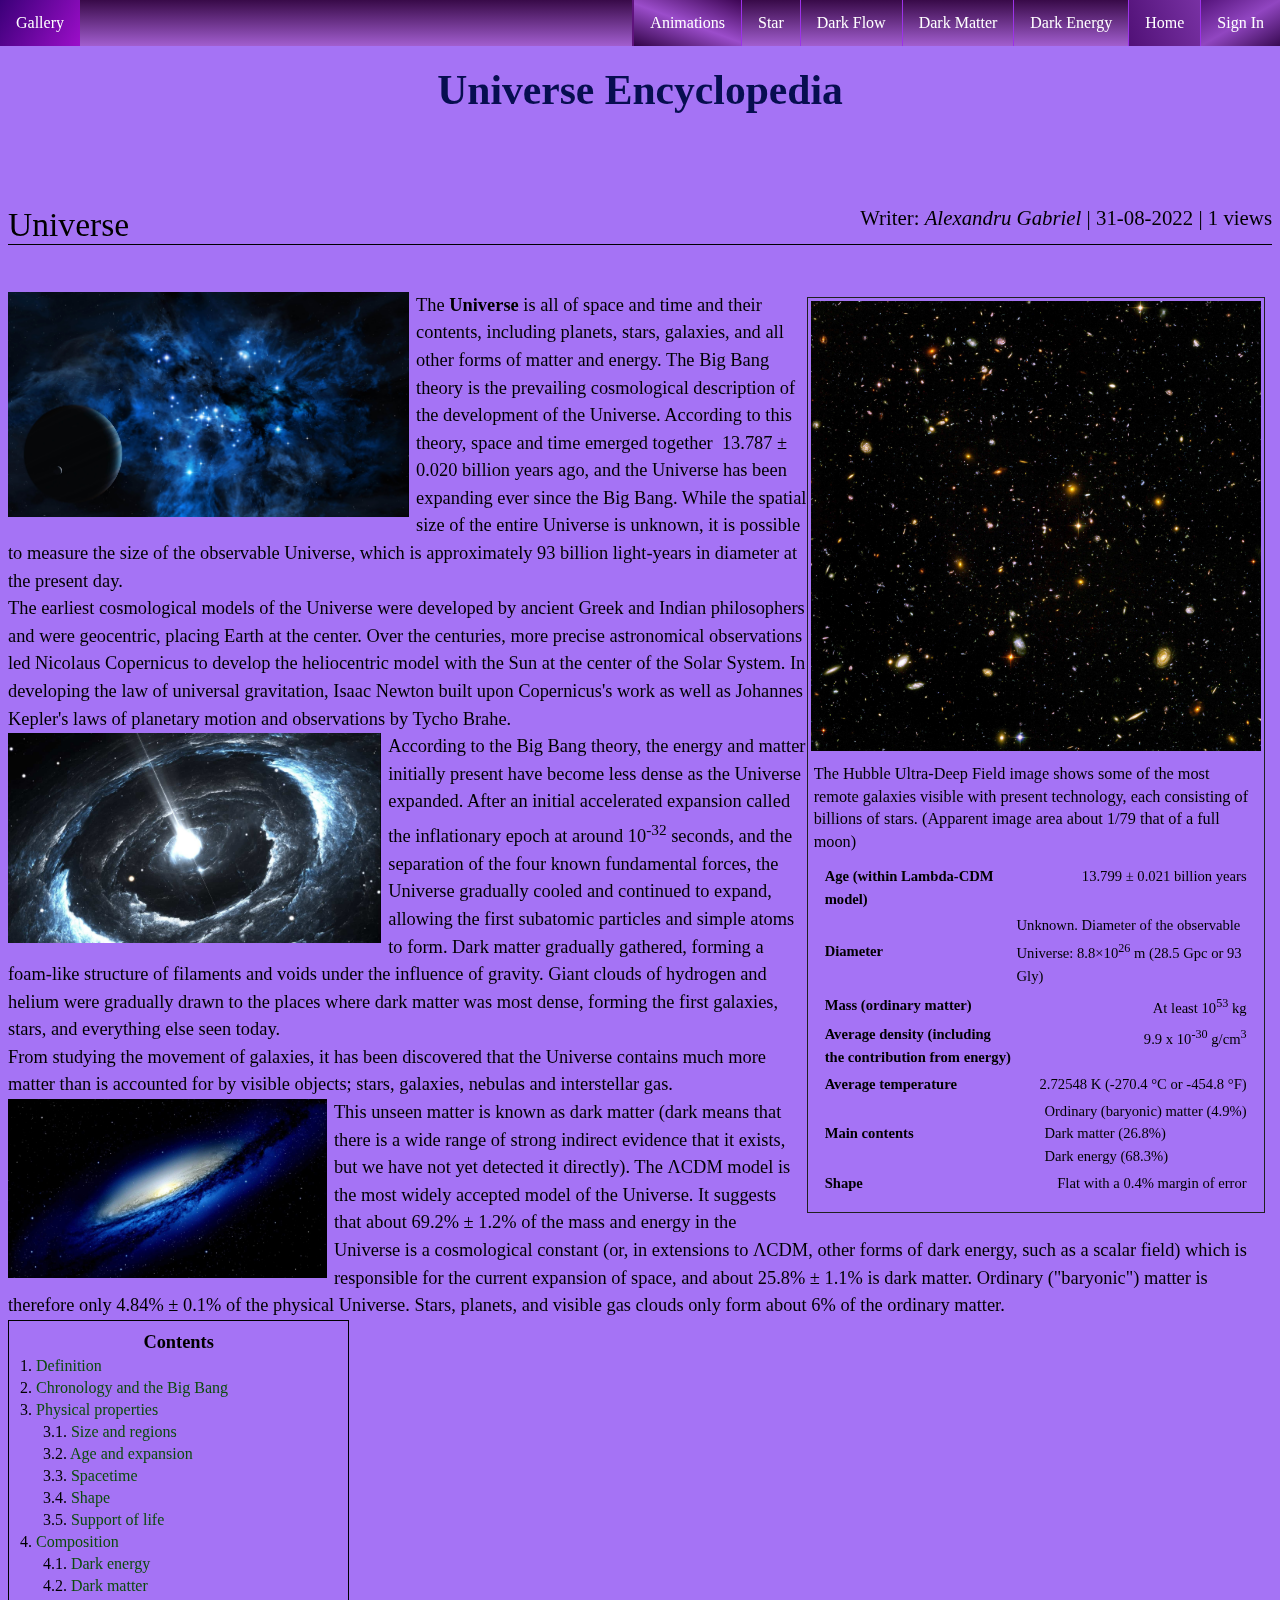
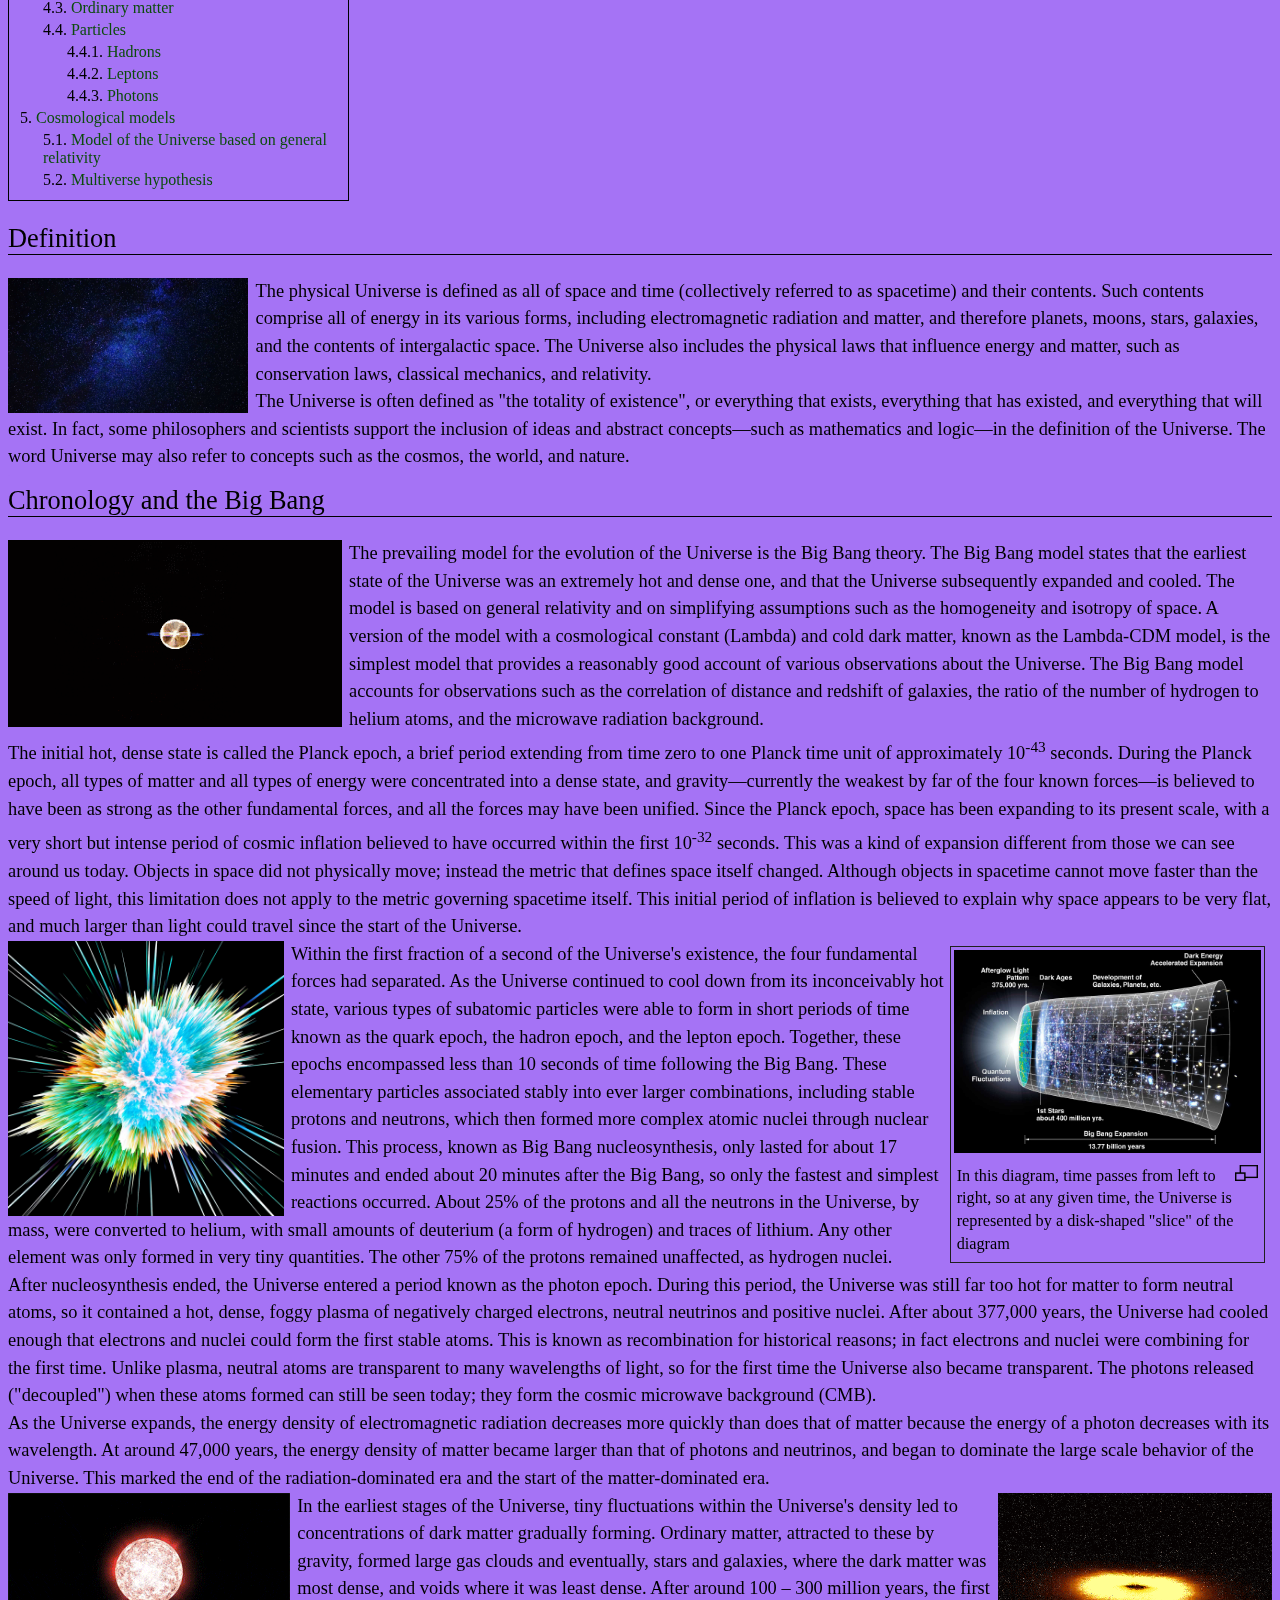
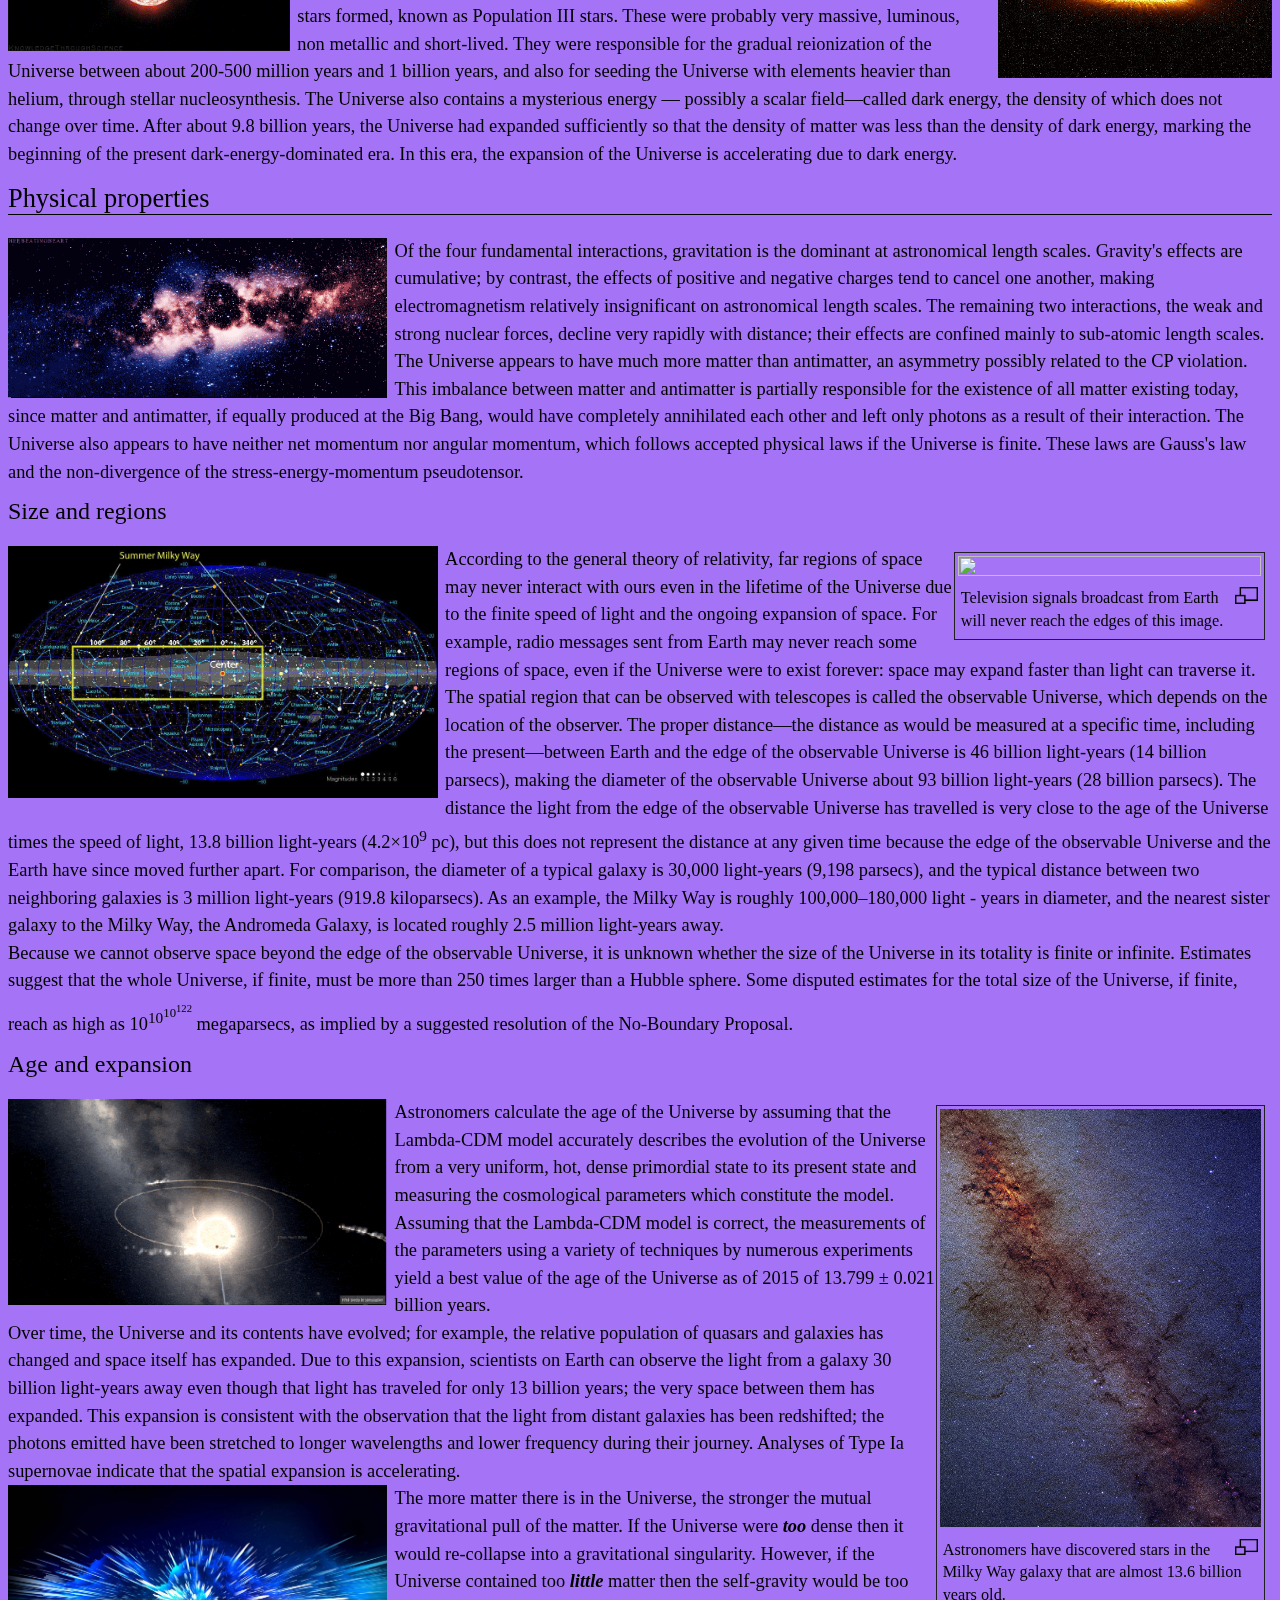
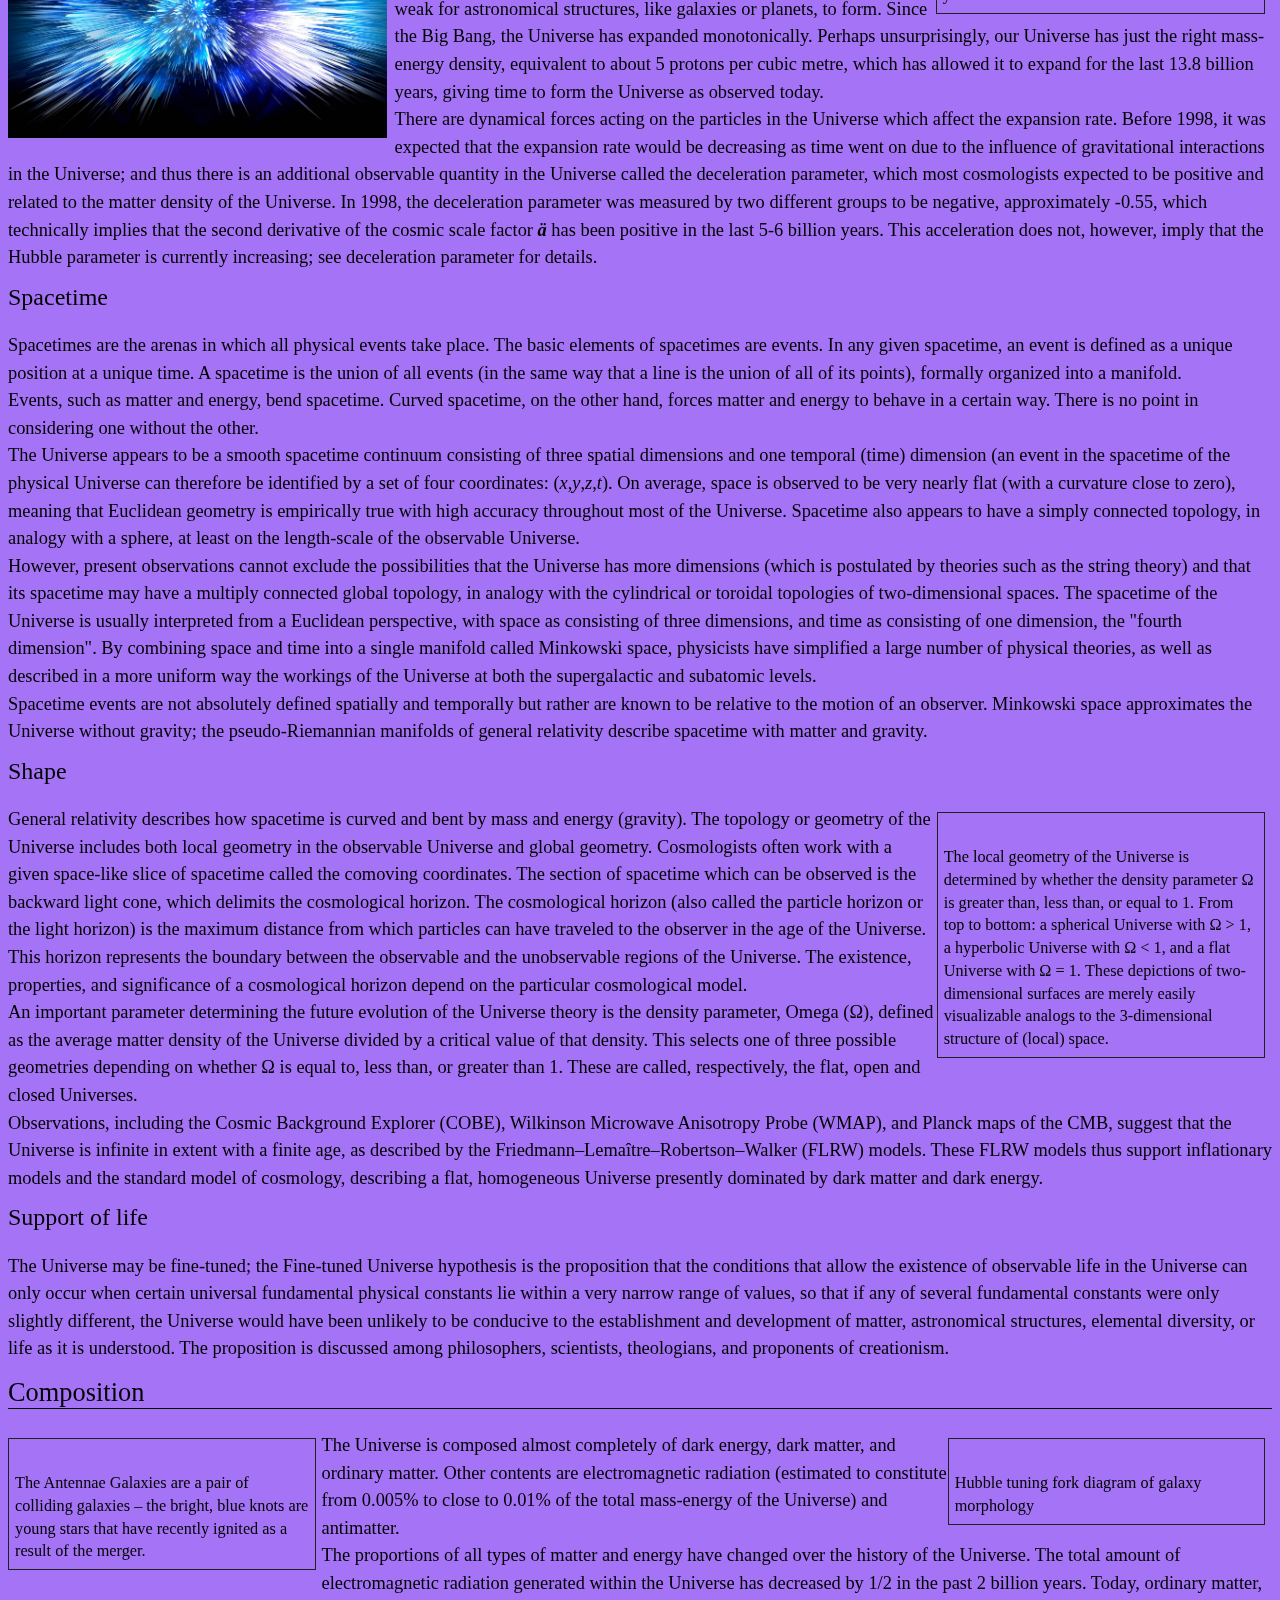
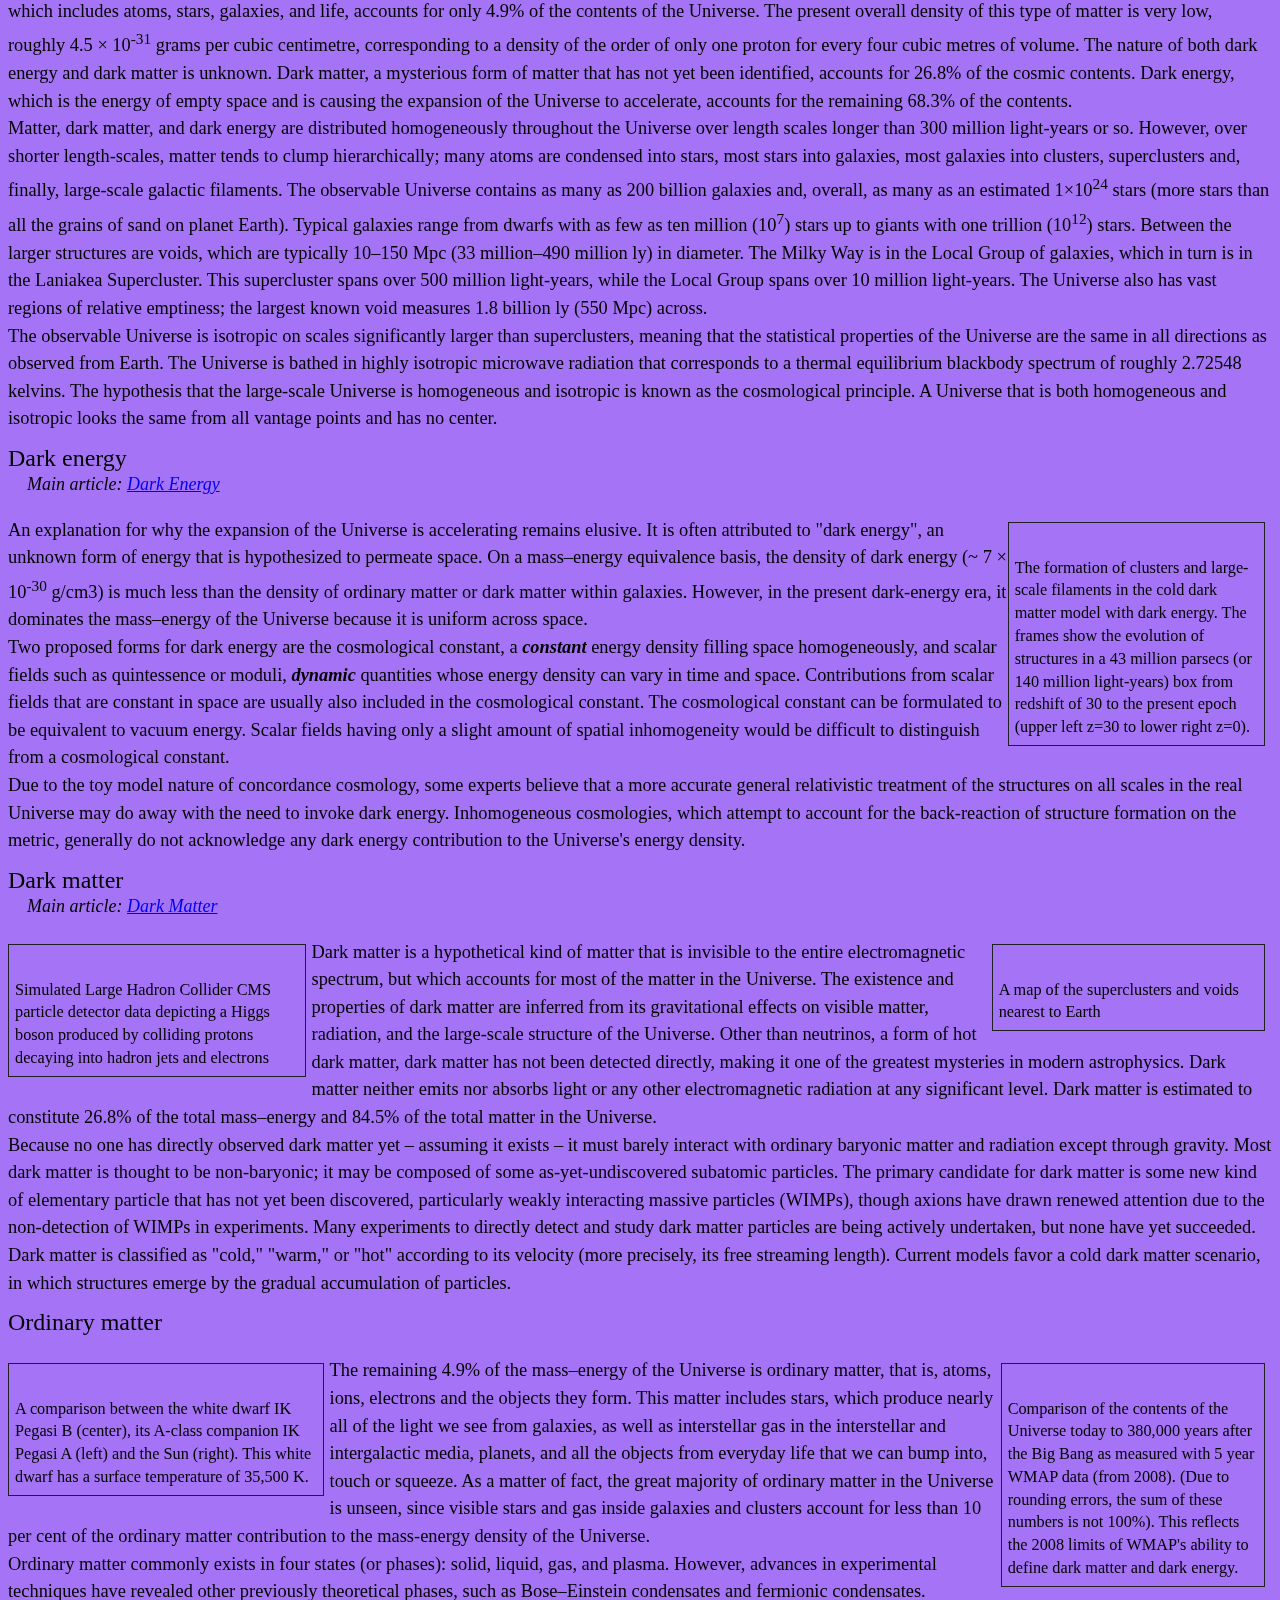
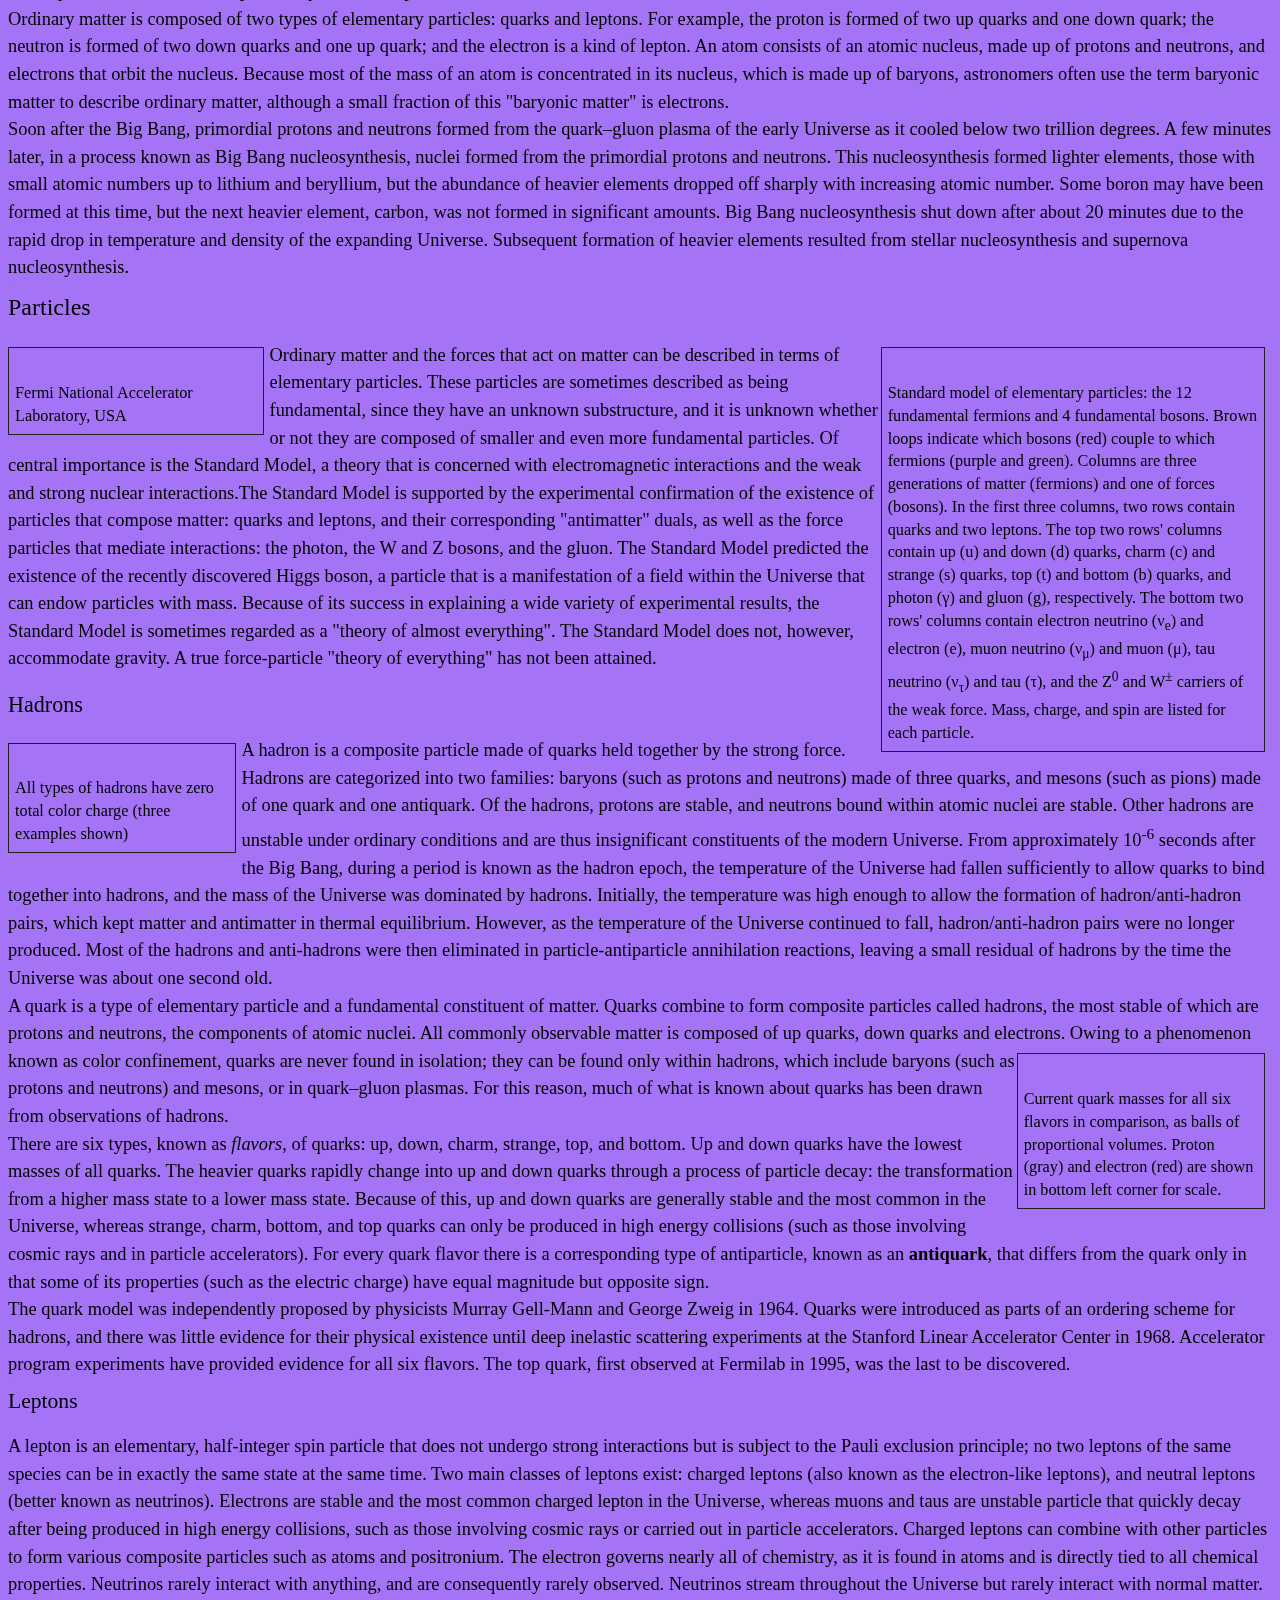
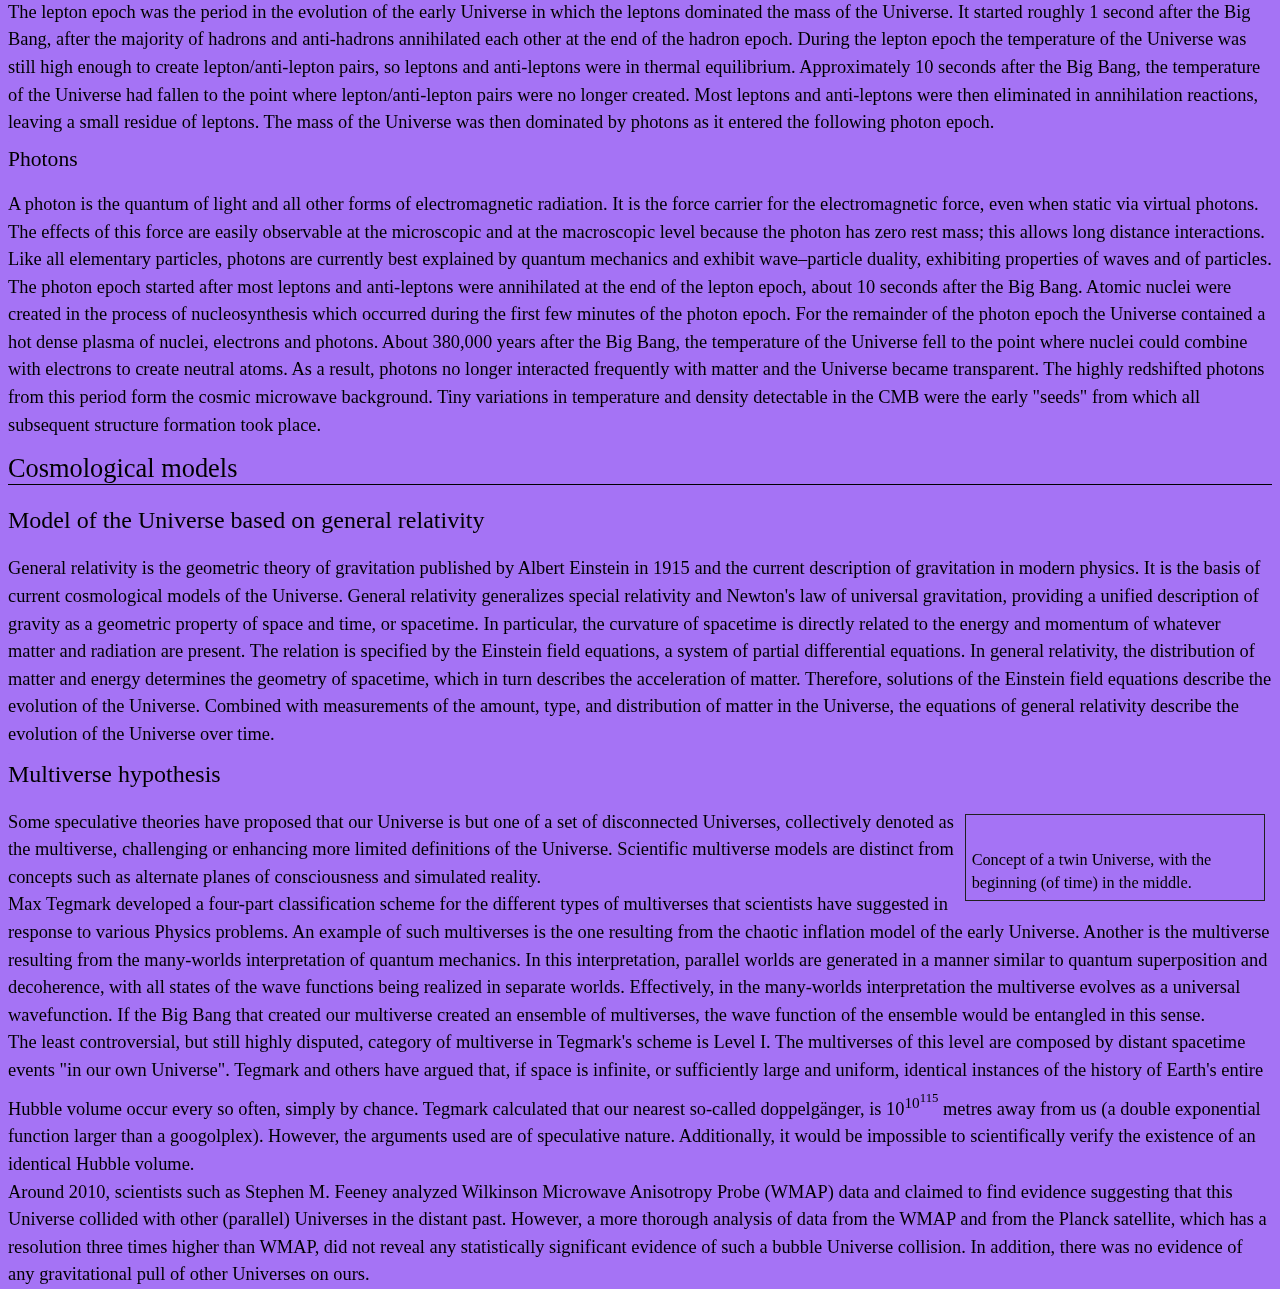
==== commit 202e8602: "Update index.html" ====
--- a/index.html
+++ b/index.html
@@ -226,7 +226,7 @@
             .afterdiv
             {
                 font-family: Times New Roman;
-                font-size: 100%;
+                font-size: 115%;
                 float: left;
                 margin-top: 0.1%;
                 line-height: 150%;
